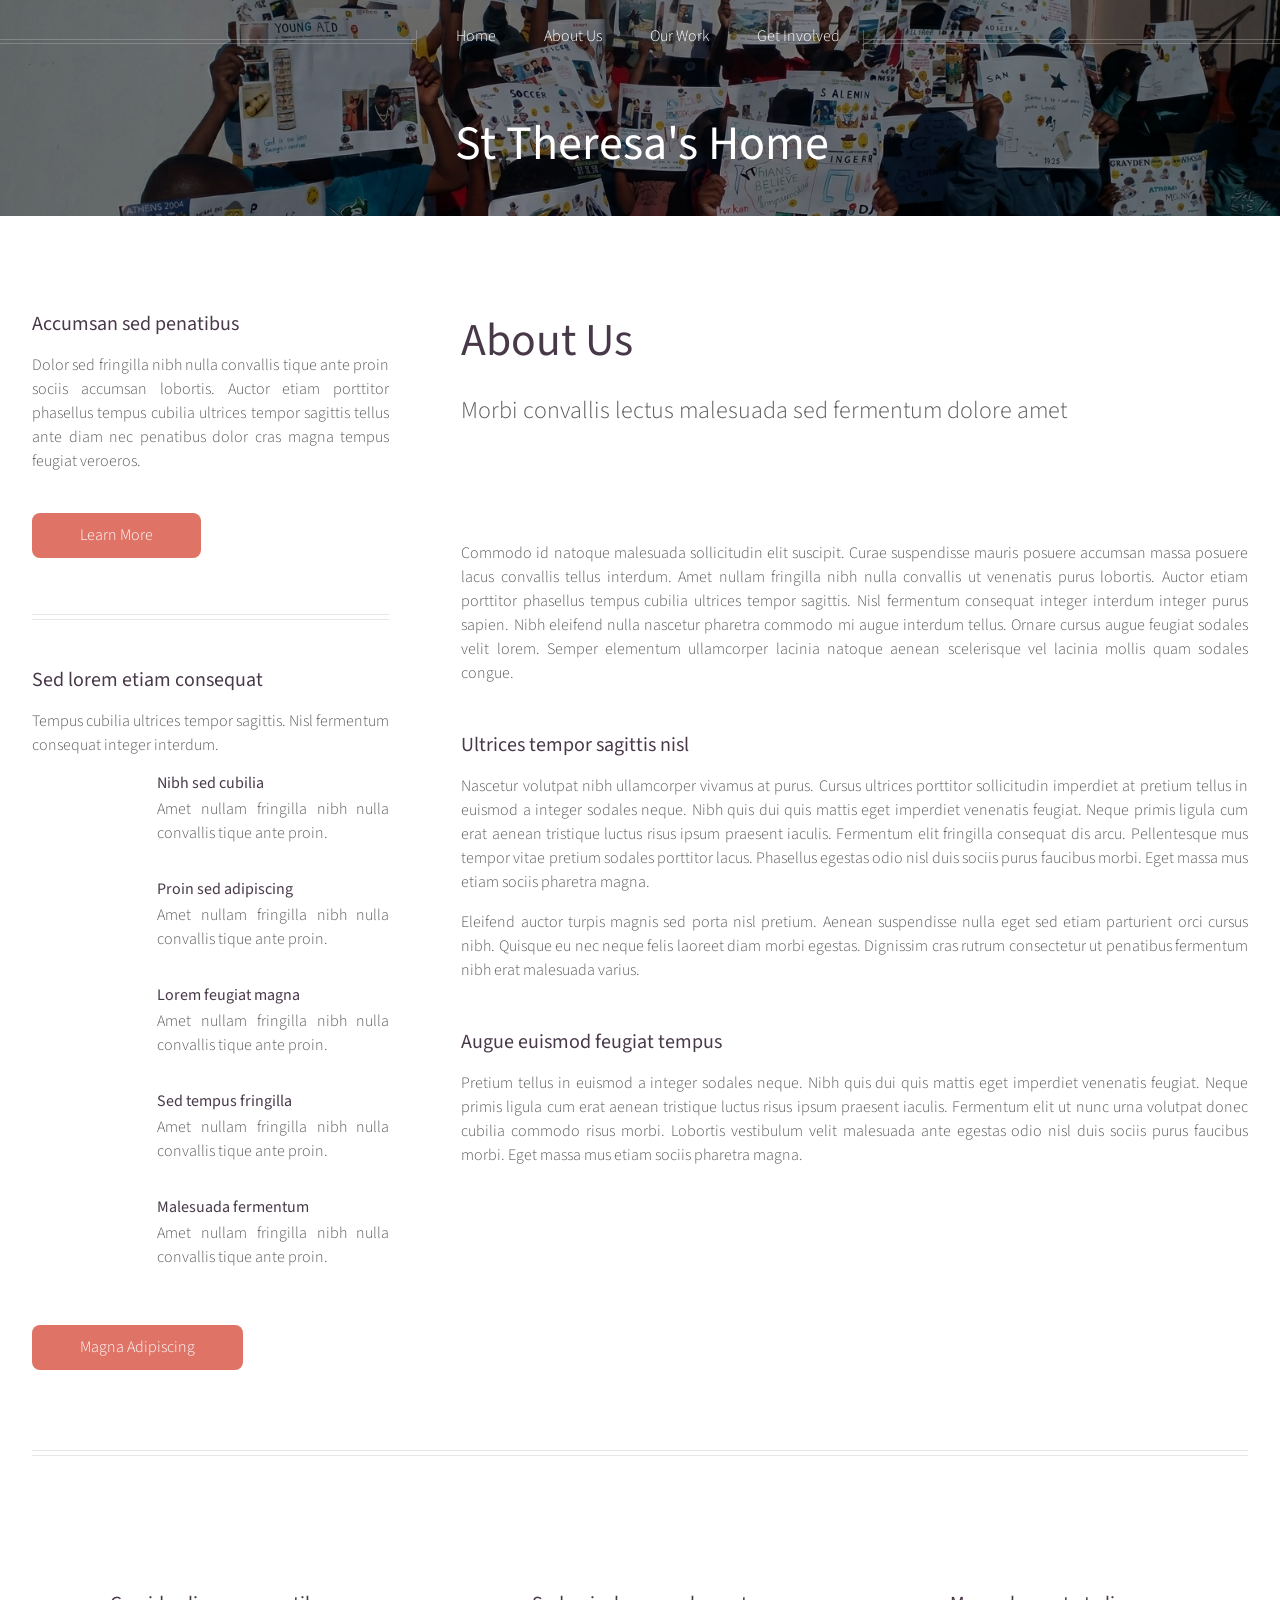
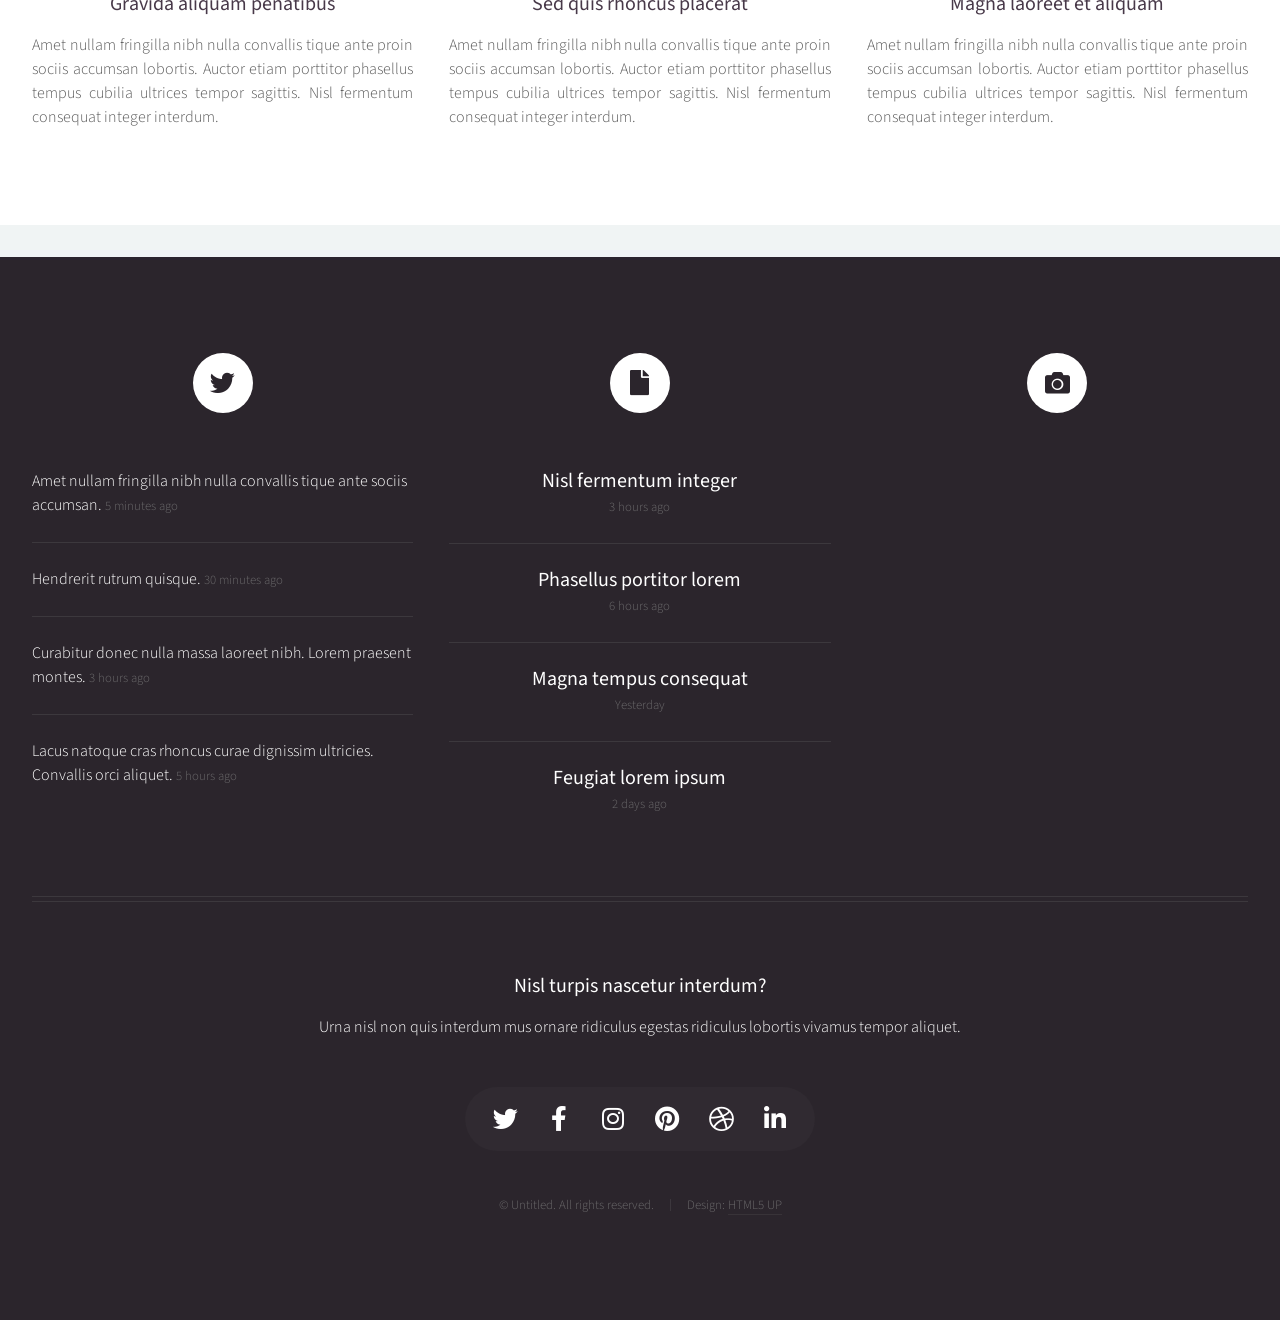
==== aboutUs.html @ f5415bf8 "Updated file names and hero section on home page." ====
<!DOCTYPE HTML>
<html>
	<head>
		<title>About Us - St Theresa's Home</title>
		<meta charset="utf-8" />
		<meta name="viewport" content="width=device-width, initial-scale=1, user-scalable=no" />
		<link rel="stylesheet" href="assets/css/main.css" />
		<noscript><link rel="stylesheet" href="assets/css/noscript.css" /></noscript>
	</head>
	<body class="left-sidebar is-preload">
		<div id="page-wrapper">

			<!-- Header -->
				<div id="header">

					<!-- Inner -->
						<div class="inner">
							<header>
								<h1><a href="index.html" id="logo">St Theresa's Home</a></h1>
							</header>
						</div>

					<!-- Nav -->
						<nav id="nav">
							<ul>
								<li><a href="index.html">Home</a></li>
								<li><a href="aboutUs.html">About Us</a></li>
								<li><a href="ourWork.html">Our Work</a></li>
								<li><a href="contact.html">Get Involved</a></li>
							</ul>
						</nav>

				</div>

			<!-- Main -->
				<div class="wrapper style1">

					<div class="container">
						<div class="row gtr-200">
							<div class="col-4 col-12-mobile" id="sidebar">
								<hr class="first" />
								<section>
									<header>
										<h3><a href="#">Accumsan sed penatibus</a></h3>
									</header>
									<p>
										Dolor sed fringilla nibh nulla convallis tique ante proin sociis accumsan lobortis. Auctor etiam
										porttitor phasellus tempus cubilia ultrices tempor sagittis  tellus ante diam nec penatibus dolor cras
										magna tempus feugiat veroeros.
									</p>
									<footer>
										<a href="#" class="button">Learn More</a>
									</footer>
								</section>
								<hr />
								<section>
									<header>
										<h3><a href="#">Sed lorem etiam consequat</a></h3>
									</header>
									<p>
										Tempus cubilia ultrices tempor sagittis. Nisl fermentum consequat integer interdum.
									</p>
									<div class="row gtr-50">
										<div class="col-4">
											<a href="#" class="image fit"><img src="images/pic10.jpg" alt="" /></a>
										</div>
										<div class="col-8">
											<h4>Nibh sed cubilia</h4>
											<p>
												Amet nullam fringilla nibh nulla convallis tique ante proin.
											</p>
										</div>
										<div class="col-4">
											<a href="#" class="image fit"><img src="images/pic11.jpg" alt="" /></a>
										</div>
										<div class="col-8">
											<h4>Proin sed adipiscing</h4>
											<p>
												Amet nullam fringilla nibh nulla convallis tique ante proin.
											</p>
										</div>
										<div class="col-4">
											<a href="#" class="image fit"><img src="images/pic12.jpg" alt="" /></a>
										</div>
										<div class="col-8">
											<h4>Lorem feugiat magna</h4>
											<p>
												Amet nullam fringilla nibh nulla convallis tique ante proin.
											</p>
										</div>
										<div class="col-4">
											<a href="#" class="image fit"><img src="images/pic13.jpg" alt="" /></a>
										</div>
										<div class="col-8">
											<h4>Sed tempus fringilla</h4>
											<p>
												Amet nullam fringilla nibh nulla convallis tique ante proin.
											</p>
										</div>
										<div class="col-4">
											<a href="#" class="image fit"><img src="images/pic14.jpg" alt="" /></a>
										</div>
										<div class="col-8">
											<h4>Malesuada fermentum</h4>
											<p>
												Amet nullam fringilla nibh nulla convallis tique ante proin.
											</p>
										</div>
									</div>
									<footer>
										<a href="#" class="button">Magna Adipiscing</a>
									</footer>
								</section>
							</div>
							<div class="col-8 col-12-mobile imp-mobile" id="content">
								<article id="main">
									<header>
										<h2><a href="#">About Us</a></h2>
										<p>
											Morbi convallis lectus malesuada sed fermentum dolore amet
										</p>
									</header>
									<a href="#" class="image featured"><img src="images/pic06.jpg" alt="" /></a>
									<p>
										Commodo id natoque malesuada sollicitudin elit suscipit. Curae suspendisse mauris posuere accumsan massa
										posuere lacus convallis tellus interdum. Amet nullam fringilla nibh nulla convallis ut venenatis purus
										lobortis. Auctor etiam porttitor phasellus tempus cubilia ultrices tempor sagittis. Nisl fermentum
										consequat integer interdum integer purus sapien. Nibh eleifend nulla nascetur pharetra commodo mi augue
										interdum tellus. Ornare cursus augue feugiat sodales velit lorem. Semper elementum ullamcorper lacinia
										natoque aenean scelerisque vel lacinia mollis quam sodales congue.
									</p>
									<section>
										<header>
											<h3>Ultrices tempor sagittis nisl</h3>
										</header>
										<p>
											Nascetur volutpat nibh ullamcorper vivamus at purus. Cursus ultrices porttitor sollicitudin imperdiet
											at pretium tellus in euismod a integer sodales neque. Nibh quis dui quis mattis eget imperdiet venenatis
											feugiat. Neque primis ligula cum erat aenean tristique luctus risus ipsum praesent iaculis. Fermentum elit
											fringilla consequat dis arcu. Pellentesque mus tempor vitae pretium sodales porttitor lacus. Phasellus
											egestas odio nisl duis sociis purus faucibus morbi. Eget massa mus etiam sociis pharetra magna.
										</p>
										<p>
											Eleifend auctor turpis magnis sed porta nisl pretium. Aenean suspendisse nulla eget sed etiam parturient
											orci cursus nibh. Quisque eu nec neque felis laoreet diam morbi egestas. Dignissim cras rutrum consectetur
											ut penatibus fermentum nibh erat malesuada varius.
										</p>
									</section>
									<section>
										<header>
											<h3>Augue euismod feugiat tempus</h3>
										</header>
										<p>
											Pretium tellus in euismod a integer sodales neque. Nibh quis dui quis mattis eget imperdiet venenatis
											feugiat. Neque primis ligula cum erat aenean tristique luctus risus ipsum praesent iaculis. Fermentum elit
											ut nunc urna volutpat donec cubilia commodo risus morbi. Lobortis vestibulum velit malesuada ante
											egestas odio nisl duis sociis purus faucibus morbi. Eget massa mus etiam sociis pharetra magna.
										</p>
									</section>
								</article>
							</div>
						</div>
						<hr />
						<div class="row">
							<article class="col-4 col-12-mobile special">
								<a href="#" class="image featured"><img src="images/pic07.jpg" alt="" /></a>
								<header>
									<h3><a href="#">Gravida aliquam penatibus</a></h3>
								</header>
								<p>
									Amet nullam fringilla nibh nulla convallis tique ante proin sociis accumsan lobortis. Auctor etiam
									porttitor phasellus tempus cubilia ultrices tempor sagittis. Nisl fermentum consequat integer interdum.
								</p>
							</article>
							<article class="col-4 col-12-mobile special">
								<a href="#" class="image featured"><img src="images/pic08.jpg" alt="" /></a>
								<header>
									<h3><a href="#">Sed quis rhoncus placerat</a></h3>
								</header>
								<p>
									Amet nullam fringilla nibh nulla convallis tique ante proin sociis accumsan lobortis. Auctor etiam
									porttitor phasellus tempus cubilia ultrices tempor sagittis. Nisl fermentum consequat integer interdum.
								</p>
							</article>
							<article class="col-4 col-12-mobile special">
								<a href="#" class="image featured"><img src="images/pic09.jpg" alt="" /></a>
								<header>
									<h3><a href="#">Magna laoreet et aliquam</a></h3>
								</header>
								<p>
									Amet nullam fringilla nibh nulla convallis tique ante proin sociis accumsan lobortis. Auctor etiam
									porttitor phasellus tempus cubilia ultrices tempor sagittis. Nisl fermentum consequat integer interdum.
								</p>
							</article>
						</div>
					</div>

				</div>

			<!-- Footer -->
				<div id="footer">
					<div class="container">
						<div class="row">

							<!-- Tweets -->
								<section class="col-4 col-12-mobile">
									<header>
										<h2 class="icon brands fa-twitter circled"><span class="label">Tweets</span></h2>
									</header>
									<ul class="divided">
										<li>
											<article class="tweet">
												Amet nullam fringilla nibh nulla convallis tique ante sociis accumsan.
												<span class="timestamp">5 minutes ago</span>
											</article>
										</li>
										<li>
											<article class="tweet">
												Hendrerit rutrum quisque.
												<span class="timestamp">30 minutes ago</span>
											</article>
										</li>
										<li>
											<article class="tweet">
												Curabitur donec nulla massa laoreet nibh. Lorem praesent montes.
												<span class="timestamp">3 hours ago</span>
											</article>
										</li>
										<li>
											<article class="tweet">
												Lacus natoque cras rhoncus curae dignissim ultricies. Convallis orci aliquet.
												<span class="timestamp">5 hours ago</span>
											</article>
										</li>
									</ul>
								</section>

							<!-- Posts -->
								<section class="col-4 col-12-mobile">
									<header>
										<h2 class="icon solid fa-file circled"><span class="label">Posts</span></h2>
									</header>
									<ul class="divided">
										<li>
											<article class="post stub">
												<header>
													<h3><a href="#">Nisl fermentum integer</a></h3>
												</header>
												<span class="timestamp">3 hours ago</span>
											</article>
										</li>
										<li>
											<article class="post stub">
												<header>
													<h3><a href="#">Phasellus portitor lorem</a></h3>
												</header>
												<span class="timestamp">6 hours ago</span>
											</article>
										</li>
										<li>
											<article class="post stub">
												<header>
													<h3><a href="#">Magna tempus consequat</a></h3>
												</header>
												<span class="timestamp">Yesterday</span>
											</article>
										</li>
										<li>
											<article class="post stub">
												<header>
													<h3><a href="#">Feugiat lorem ipsum</a></h3>
												</header>
												<span class="timestamp">2 days ago</span>
											</article>
										</li>
									</ul>
								</section>

							<!-- Photos -->
								<section class="col-4 col-12-mobile">
									<header>
										<h2 class="icon solid fa-camera circled"><span class="label">Photos</span></h2>
									</header>
									<div class="row gtr-25">
										<div class="col-6">
											<a href="#" class="image fit"><img src="images/pic10.jpg" alt="" /></a>
										</div>
										<div class="col-6">
											<a href="#" class="image fit"><img src="images/pic11.jpg" alt="" /></a>
										</div>
										<div class="col-6">
											<a href="#" class="image fit"><img src="images/pic12.jpg" alt="" /></a>
										</div>
										<div class="col-6">
											<a href="#" class="image fit"><img src="images/pic13.jpg" alt="" /></a>
										</div>
										<div class="col-6">
											<a href="#" class="image fit"><img src="images/pic14.jpg" alt="" /></a>
										</div>
										<div class="col-6">
											<a href="#" class="image fit"><img src="images/pic15.jpg" alt="" /></a>
										</div>
									</div>
								</section>

						</div>
						<hr />
						<div class="row">
							<div class="col-12">

								<!-- Contact -->
									<section class="contact">
										<header>
											<h3>Nisl turpis nascetur interdum?</h3>
										</header>
										<p>Urna nisl non quis interdum mus ornare ridiculus egestas ridiculus lobortis vivamus tempor aliquet.</p>
										<ul class="icons">
											<li><a href="#" class="icon brands fa-twitter"><span class="label">Twitter</span></a></li>
											<li><a href="#" class="icon brands fa-facebook-f"><span class="label">Facebook</span></a></li>
											<li><a href="#" class="icon brands fa-instagram"><span class="label">Instagram</span></a></li>
											<li><a href="#" class="icon brands fa-pinterest"><span class="label">Pinterest</span></a></li>
											<li><a href="#" class="icon brands fa-dribbble"><span class="label">Dribbble</span></a></li>
											<li><a href="#" class="icon brands fa-linkedin-in"><span class="label">Linkedin</span></a></li>
										</ul>
									</section>

								<!-- Copyright -->
									<div class="copyright">
										<ul class="menu">
											<li>&copy; Untitled. All rights reserved.</li><li>Design: <a href="http://html5up.net">HTML5 UP</a></li>
										</ul>
									</div>

							</div>

						</div>
					</div>
				</div>

		</div>

		<!-- Scripts -->
			<script src="assets/js/jquery.min.js"></script>
			<script src="assets/js/jquery.dropotron.min.js"></script>
			<script src="assets/js/jquery.scrolly.min.js"></script>
			<script src="assets/js/jquery.scrollex.min.js"></script>
			<script src="assets/js/browser.min.js"></script>
			<script src="assets/js/breakpoints.min.js"></script>
			<script src="assets/js/util.js"></script>
			<script src="assets/js/main.js"></script>

	</body>
</html>
---- assets/css/main.css ----
@import url("https://fonts.googleapis.com/css?family=Source+Sans+Pro:300,300italic,400,400italic,600");
@import url("fontawesome-all.min.css");

/*
	Helios by HTML5 UP
	html5up.net | @ajlkn
	Free for personal and commercial use under the CCA 3.0 license (html5up.net/license)
*/

html,
body,
div,
span,
applet,
object,
iframe,
h1,
h2,
h3,
h4,
h5,
h6,
p,
blockquote,
pre,
a,
abbr,
acronym,
address,
big,
cite,
code,
del,
dfn,
em,
img,
ins,
kbd,
q,
s,
samp,
small,
strike,
strong,
sub,
sup,
tt,
var,
b,
u,
i,
center,
dl,
dt,
dd,
ol,
ul,
li,
fieldset,
form,
label,
legend,
table,
caption,
tbody,
tfoot,
thead,
tr,
th,
td,
article,
aside,
canvas,
details,
embed,
figure,
figcaption,
footer,
header,
hgroup,
menu,
nav,
output,
ruby,
section,
summary,
time,
mark,
audio,
video {
	margin: 0;
	padding: 0;
	border: 0;
	font-size: 100%;
	font: inherit;
	vertical-align: baseline;
}

article,
aside,
details,
figcaption,
figure,
footer,
header,
hgroup,
menu,
nav,
section {
	display: block;
}

body {
	line-height: 1;
}

ol,
ul {
	list-style: none;
}

blockquote,
q {
	quotes: none;
}

blockquote:before,
blockquote:after,
q:before,
q:after {
	content: "";
	content: none;
}

table {
	border-collapse: collapse;
	border-spacing: 0;
}

body {
	-webkit-text-size-adjust: none;
}

mark {
	background-color: transparent;
	color: inherit;
}

input::-moz-focus-inner {
	border: 0;
	padding: 0;
}

input,
select,
textarea {
	-moz-appearance: none;
	-webkit-appearance: none;
	-ms-appearance: none;
	appearance: none;
}

/* Basic */

html {
	box-sizing: border-box;
}

*,
*:before,
*:after {
	box-sizing: inherit;
}

body {
	background: #f0f4f4;
	color: #5b5b5b;
	font-size: 15pt;
	line-height: 1.85em;
	font-family: "Source Sans Pro", sans-serif;
	font-weight: 300;
}

body.is-preload *,
body.is-preload *:before,
body.is-preload *:after {
	-moz-animation: none !important;
	-webkit-animation: none !important;
	-ms-animation: none !important;
	animation: none !important;
	-moz-transition: none !important;
	-webkit-transition: none !important;
	-ms-transition: none !important;
	transition: none !important;
}

input,
textarea,
select {
	font-size: 15pt;
	line-height: 1.85em;
	font-family: "Source Sans Pro", sans-serif;
	font-weight: 300;
}

h1,
h2,
h3,
h4,
h5,
h6 {
	font-weight: 400;
	color: #483949;
	line-height: 1.25em;
}

h1 a,
h2 a,
h3 a,
h4 a,
h5 a,
h6 a {
	color: inherit;
	text-decoration: none;
	border-bottom-color: transparent;
}

h1 strong,
h2 strong,
h3 strong,
h4 strong,
h5 strong,
h6 strong {
	font-weight: 600;
}

h2 {
	font-size: 2.85em;
}

h3 {
	font-size: 1.25em;
}

h4 {
	font-size: 1em;
	margin: 0 0 0.25em 0;
}

strong,
b {
	font-weight: 400;
	color: #483949;
}

em,
i {
	font-style: italic;
}

a {
	color: inherit;
	border-bottom: solid 1px rgba(128, 128, 128, 0.15);
	text-decoration: none;
	-moz-transition:
		background-color 0.35s ease-in-out,
		color 0.35s ease-in-out,
		border-bottom-color 0.35s ease-in-out;
	-webkit-transition:
		background-color 0.35s ease-in-out,
		color 0.35s ease-in-out,
		border-bottom-color 0.35s ease-in-out;
	-ms-transition:
		background-color 0.35s ease-in-out,
		color 0.35s ease-in-out,
		border-bottom-color 0.35s ease-in-out;
	transition:
		background-color 0.35s ease-in-out,
		color 0.35s ease-in-out,
		border-bottom-color 0.35s ease-in-out;
}

a:hover {
	color: #ef8376;
	border-bottom-color: transparent;
}

sub {
	position: relative;
	top: 0.5em;
	font-size: 0.8em;
}

sup {
	position: relative;
	top: -0.5em;
	font-size: 0.8em;
}

blockquote {
	border-left: solid 0.5em #ddd;
	padding: 1em 0 1em 2em;
	font-style: italic;
}

p,
ul,
ol,
dl,
table {
	margin-bottom: 1em;
}

p {
	text-align: justify;
}

br.clear {
	clear: both;
}

hr {
	position: relative;
	display: block;
	border: 0;
	top: 4.5em;
	margin-bottom: 9em;
	height: 6px;
	border-top: solid 1px rgba(128, 128, 128, 0.2);
	border-bottom: solid 1px rgba(128, 128, 128, 0.2);
}

hr:before,
hr:after {
	content: "";
	position: absolute;
	top: -8px;
	display: block;
	width: 1px;
	height: 21px;
	background: rgba(128, 128, 128, 0.2);
}

hr:before {
	left: -1px;
}

hr:after {
	right: -1px;
}

.timestamp {
	color: rgba(128, 128, 128, 0.75);
	font-size: 0.8em;
}

/* Container */

.container {
	margin: 0 auto;
	max-width: 100%;
	width: 1400px;
}

@media screen and (max-width: 1680px) {
	.container {
		width: 1200px;
	}
}

@media screen and (max-width: 1280px) {
	.container {
		width: 100%;
	}
}

@media screen and (max-width: 960px) {
	.container {
		width: 100%;
	}
}

@media screen and (max-width: 840px) {
	.container {
		width: 100%;
	}
}

@media screen and (max-width: 736px) {
	.container {
		width: 100%;
	}
}

/* Row */

.row {
	display: flex;
	flex-wrap: wrap;
	box-sizing: border-box;
	align-items: stretch;
}

.row > * {
	box-sizing: border-box;
}

.row.gtr-uniform > * > :last-child {
	margin-bottom: 0;
}

.row.aln-left {
	justify-content: flex-start;
}

.row.aln-center {
	justify-content: center;
}

.row.aln-right {
	justify-content: flex-end;
}

.row.aln-top {
	align-items: flex-start;
}

.row.aln-middle {
	align-items: center;
}

.row.aln-bottom {
	align-items: flex-end;
}

.row > .imp {
	order: -1;
}

.row > .col-1 {
	width: 8.33333%;
}

.row > .off-1 {
	margin-left: 8.33333%;
}

.row > .col-2 {
	width: 16.66667%;
}

.row > .off-2 {
	margin-left: 16.66667%;
}

.row > .col-3 {
	width: 25%;
}

.row > .off-3 {
	margin-left: 25%;
}

.row > .col-4 {
	width: 33.33333%;
}

.row > .off-4 {
	margin-left: 33.33333%;
}

.row > .col-5 {
	width: 41.66667%;
}

.row > .off-5 {
	margin-left: 41.66667%;
}

.row > .col-6 {
	width: 50%;
}

.row > .off-6 {
	margin-left: 50%;
}

.row > .col-7 {
	width: 58.33333%;
}

.row > .off-7 {
	margin-left: 58.33333%;
}

.row > .col-8 {
	width: 66.66667%;
}

.row > .off-8 {
	margin-left: 66.66667%;
}

.row > .col-9 {
	width: 75%;
}

.row > .off-9 {
	margin-left: 75%;
}

.row > .col-10 {
	width: 83.33333%;
}

.row > .off-10 {
	margin-left: 83.33333%;
}

.row > .col-11 {
	width: 91.66667%;
}

.row > .off-11 {
	margin-left: 91.66667%;
}

.row > .col-12 {
	width: 100%;
}

.row > .off-12 {
	margin-left: 100%;
}

.row.gtr-0 {
	margin-top: 0px;
	margin-left: 0px;
}

.row.gtr-0 > * {
	padding: 0px 0 0 0px;
}

.row.gtr-0.gtr-uniform {
	margin-top: 0px;
}

.row.gtr-0.gtr-uniform > * {
	padding-top: 0px;
}

.row.gtr-25 {
	margin-top: -10px;
	margin-left: -10px;
}

.row.gtr-25 > * {
	padding: 10px 0 0 10px;
}

.row.gtr-25.gtr-uniform {
	margin-top: -10px;
}

.row.gtr-25.gtr-uniform > * {
	padding-top: 10px;
}

.row.gtr-50 {
	margin-top: -20px;
	margin-left: -20px;
}

.row.gtr-50 > * {
	padding: 20px 0 0 20px;
}

.row.gtr-50.gtr-uniform {
	margin-top: -20px;
}

.row.gtr-50.gtr-uniform > * {
	padding-top: 20px;
}

.row {
	margin-top: -40px;
	margin-left: -40px;
}

.row > * {
	padding: 40px 0 0 40px;
}

.row.gtr-uniform {
	margin-top: -40px;
}

.row.gtr-uniform > * {
	padding-top: 40px;
}

.row.gtr-150 {
	margin-top: -60px;
	margin-left: -60px;
}

.row.gtr-150 > * {
	padding: 60px 0 0 60px;
}

.row.gtr-150.gtr-uniform {
	margin-top: -60px;
}

.row.gtr-150.gtr-uniform > * {
	padding-top: 60px;
}

.row.gtr-200 {
	margin-top: -80px;
	margin-left: -80px;
}

.row.gtr-200 > * {
	padding: 80px 0 0 80px;
}

.row.gtr-200.gtr-uniform {
	margin-top: -80px;
}

.row.gtr-200.gtr-uniform > * {
	padding-top: 80px;
}

@media screen and (max-width: 1680px) {
	.row {
		display: flex;
		flex-wrap: wrap;
		box-sizing: border-box;
		align-items: stretch;
	}

	.row > * {
		box-sizing: border-box;
	}

	.row.gtr-uniform > * > :last-child {
		margin-bottom: 0;
	}

	.row.aln-left {
		justify-content: flex-start;
	}

	.row.aln-center {
		justify-content: center;
	}

	.row.aln-right {
		justify-content: flex-end;
	}

	.row.aln-top {
		align-items: flex-start;
	}

	.row.aln-middle {
		align-items: center;
	}

	.row.aln-bottom {
		align-items: flex-end;
	}

	.row > .imp-wide {
		order: -1;
	}

	.row > .col-1-wide {
		width: 8.33333%;
	}

	.row > .off-1-wide {
		margin-left: 8.33333%;
	}

	.row > .col-2-wide {
		width: 16.66667%;
	}

	.row > .off-2-wide {
		margin-left: 16.66667%;
	}

	.row > .col-3-wide {
		width: 25%;
	}

	.row > .off-3-wide {
		margin-left: 25%;
	}

	.row > .col-4-wide {
		width: 33.33333%;
	}

	.row > .off-4-wide {
		margin-left: 33.33333%;
	}

	.row > .col-5-wide {
		width: 41.66667%;
	}

	.row > .off-5-wide {
		margin-left: 41.66667%;
	}

	.row > .col-6-wide {
		width: 50%;
	}

	.row > .off-6-wide {
		margin-left: 50%;
	}

	.row > .col-7-wide {
		width: 58.33333%;
	}

	.row > .off-7-wide {
		margin-left: 58.33333%;
	}

	.row > .col-8-wide {
		width: 66.66667%;
	}

	.row > .off-8-wide {
		margin-left: 66.66667%;
	}

	.row > .col-9-wide {
		width: 75%;
	}

	.row > .off-9-wide {
		margin-left: 75%;
	}

	.row > .col-10-wide {
		width: 83.33333%;
	}

	.row > .off-10-wide {
		margin-left: 83.33333%;
	}

	.row > .col-11-wide {
		width: 91.66667%;
	}

	.row > .off-11-wide {
		margin-left: 91.66667%;
	}

	.row > .col-12-wide {
		width: 100%;
	}

	.row > .off-12-wide {
		margin-left: 100%;
	}

	.row.gtr-0 {
		margin-top: 0px;
		margin-left: 0px;
	}

	.row.gtr-0 > * {
		padding: 0px 0 0 0px;
	}

	.row.gtr-0.gtr-uniform {
		margin-top: 0px;
	}

	.row.gtr-0.gtr-uniform > * {
		padding-top: 0px;
	}

	.row.gtr-25 {
		margin-top: -10px;
		margin-left: -10px;
	}

	.row.gtr-25 > * {
		padding: 10px 0 0 10px;
	}

	.row.gtr-25.gtr-uniform {
		margin-top: -10px;
	}

	.row.gtr-25.gtr-uniform > * {
		padding-top: 10px;
	}

	.row.gtr-50 {
		margin-top: -20px;
		margin-left: -20px;
	}

	.row.gtr-50 > * {
		padding: 20px 0 0 20px;
	}

	.row.gtr-50.gtr-uniform {
		margin-top: -20px;
	}

	.row.gtr-50.gtr-uniform > * {
		padding-top: 20px;
	}

	.row {
		margin-top: -40px;
		margin-left: -40px;
	}

	.row > * {
		padding: 40px 0 0 40px;
	}

	.row.gtr-uniform {
		margin-top: -40px;
	}

	.row.gtr-uniform > * {
		padding-top: 40px;
	}

	.row.gtr-150 {
		margin-top: -60px;
		margin-left: -60px;
	}

	.row.gtr-150 > * {
		padding: 60px 0 0 60px;
	}

	.row.gtr-150.gtr-uniform {
		margin-top: -60px;
	}

	.row.gtr-150.gtr-uniform > * {
		padding-top: 60px;
	}

	.row.gtr-200 {
		margin-top: -80px;
		margin-left: -80px;
	}

	.row.gtr-200 > * {
		padding: 80px 0 0 80px;
	}

	.row.gtr-200.gtr-uniform {
		margin-top: -80px;
	}

	.row.gtr-200.gtr-uniform > * {
		padding-top: 80px;
	}
}

@media screen and (max-width: 1280px) {
	.row {
		display: flex;
		flex-wrap: wrap;
		box-sizing: border-box;
		align-items: stretch;
	}

	.row > * {
		box-sizing: border-box;
	}

	.row.gtr-uniform > * > :last-child {
		margin-bottom: 0;
	}

	.row.aln-left {
		justify-content: flex-start;
	}

	.row.aln-center {
		justify-content: center;
	}

	.row.aln-right {
		justify-content: flex-end;
	}

	.row.aln-top {
		align-items: flex-start;
	}

	.row.aln-middle {
		align-items: center;
	}

	.row.aln-bottom {
		align-items: flex-end;
	}

	.row > .imp-normal {
		order: -1;
	}

	.row > .col-1-normal {
		width: 8.33333%;
	}

	.row > .off-1-normal {
		margin-left: 8.33333%;
	}

	.row > .col-2-normal {
		width: 16.66667%;
	}

	.row > .off-2-normal {
		margin-left: 16.66667%;
	}

	.row > .col-3-normal {
		width: 25%;
	}

	.row > .off-3-normal {
		margin-left: 25%;
	}

	.row > .col-4-normal {
		width: 33.33333%;
	}

	.row > .off-4-normal {
		margin-left: 33.33333%;
	}

	.row > .col-5-normal {
		width: 41.66667%;
	}

	.row > .off-5-normal {
		margin-left: 41.66667%;
	}

	.row > .col-6-normal {
		width: 50%;
	}

	.row > .off-6-normal {
		margin-left: 50%;
	}

	.row > .col-7-normal {
		width: 58.33333%;
	}

	.row > .off-7-normal {
		margin-left: 58.33333%;
	}

	.row > .col-8-normal {
		width: 66.66667%;
	}

	.row > .off-8-normal {
		margin-left: 66.66667%;
	}

	.row > .col-9-normal {
		width: 75%;
	}

	.row > .off-9-normal {
		margin-left: 75%;
	}

	.row > .col-10-normal {
		width: 83.33333%;
	}

	.row > .off-10-normal {
		margin-left: 83.33333%;
	}

	.row > .col-11-normal {
		width: 91.66667%;
	}

	.row > .off-11-normal {
		margin-left: 91.66667%;
	}

	.row > .col-12-normal {
		width: 100%;
	}

	.row > .off-12-normal {
		margin-left: 100%;
	}

	.row.gtr-0 {
		margin-top: 0px;
		margin-left: 0px;
	}

	.row.gtr-0 > * {
		padding: 0px 0 0 0px;
	}

	.row.gtr-0.gtr-uniform {
		margin-top: 0px;
	}

	.row.gtr-0.gtr-uniform > * {
		padding-top: 0px;
	}

	.row.gtr-25 {
		margin-top: -9px;
		margin-left: -9px;
	}

	.row.gtr-25 > * {
		padding: 9px 0 0 9px;
	}

	.row.gtr-25.gtr-uniform {
		margin-top: -9px;
	}

	.row.gtr-25.gtr-uniform > * {
		padding-top: 9px;
	}

	.row.gtr-50 {
		margin-top: -18px;
		margin-left: -18px;
	}

	.row.gtr-50 > * {
		padding: 18px 0 0 18px;
	}

	.row.gtr-50.gtr-uniform {
		margin-top: -18px;
	}

	.row.gtr-50.gtr-uniform > * {
		padding-top: 18px;
	}

	.row {
		margin-top: -36px;
		margin-left: -36px;
	}

	.row > * {
		padding: 36px 0 0 36px;
	}

	.row.gtr-uniform {
		margin-top: -36px;
	}

	.row.gtr-uniform > * {
		padding-top: 36px;
	}

	.row.gtr-150 {
		margin-top: -54px;
		margin-left: -54px;
	}

	.row.gtr-150 > * {
		padding: 54px 0 0 54px;
	}

	.row.gtr-150.gtr-uniform {
		margin-top: -54px;
	}

	.row.gtr-150.gtr-uniform > * {
		padding-top: 54px;
	}

	.row.gtr-200 {
		margin-top: -72px;
		margin-left: -72px;
	}

	.row.gtr-200 > * {
		padding: 72px 0 0 72px;
	}

	.row.gtr-200.gtr-uniform {
		margin-top: -72px;
	}

	.row.gtr-200.gtr-uniform > * {
		padding-top: 72px;
	}
}

@media screen and (max-width: 960px) {
	.row {
		display: flex;
		flex-wrap: wrap;
		box-sizing: border-box;
		align-items: stretch;
	}

	.row > * {
		box-sizing: border-box;
	}

	.row.gtr-uniform > * > :last-child {
		margin-bottom: 0;
	}

	.row.aln-left {
		justify-content: flex-start;
	}

	.row.aln-center {
		justify-content: center;
	}

	.row.aln-right {
		justify-content: flex-end;
	}

	.row.aln-top {
		align-items: flex-start;
	}

	.row.aln-middle {
		align-items: center;
	}

	.row.aln-bottom {
		align-items: flex-end;
	}

	.row > .imp-narrow {
		order: -1;
	}

	.row > .col-1-narrow {
		width: 8.33333%;
	}

	.row > .off-1-narrow {
		margin-left: 8.33333%;
	}

	.row > .col-2-narrow {
		width: 16.66667%;
	}

	.row > .off-2-narrow {
		margin-left: 16.66667%;
	}

	.row > .col-3-narrow {
		width: 25%;
	}

	.row > .off-3-narrow {
		margin-left: 25%;
	}

	.row > .col-4-narrow {
		width: 33.33333%;
	}

	.row > .off-4-narrow {
		margin-left: 33.33333%;
	}

	.row > .col-5-narrow {
		width: 41.66667%;
	}

	.row > .off-5-narrow {
		margin-left: 41.66667%;
	}

	.row > .col-6-narrow {
		width: 50%;
	}

	.row > .off-6-narrow {
		margin-left: 50%;
	}

	.row > .col-7-narrow {
		width: 58.33333%;
	}

	.row > .off-7-narrow {
		margin-left: 58.33333%;
	}

	.row > .col-8-narrow {
		width: 66.66667%;
	}

	.row > .off-8-narrow {
		margin-left: 66.66667%;
	}

	.row > .col-9-narrow {
		width: 75%;
	}

	.row > .off-9-narrow {
		margin-left: 75%;
	}

	.row > .col-10-narrow {
		width: 83.33333%;
	}

	.row > .off-10-narrow {
		margin-left: 83.33333%;
	}

	.row > .col-11-narrow {
		width: 91.66667%;
	}

	.row > .off-11-narrow {
		margin-left: 91.66667%;
	}

	.row > .col-12-narrow {
		width: 100%;
	}

	.row > .off-12-narrow {
		margin-left: 100%;
	}

	.row.gtr-0 {
		margin-top: 0px;
		margin-left: 0px;
	}

	.row.gtr-0 > * {
		padding: 0px 0 0 0px;
	}

	.row.gtr-0.gtr-uniform {
		margin-top: 0px;
	}

	.row.gtr-0.gtr-uniform > * {
		padding-top: 0px;
	}

	.row.gtr-25 {
		margin-top: -8px;
		margin-left: -8px;
	}

	.row.gtr-25 > * {
		padding: 8px 0 0 8px;
	}

	.row.gtr-25.gtr-uniform {
		margin-top: -8px;
	}

	.row.gtr-25.gtr-uniform > * {
		padding-top: 8px;
	}

	.row.gtr-50 {
		margin-top: -16px;
		margin-left: -16px;
	}

	.row.gtr-50 > * {
		padding: 16px 0 0 16px;
	}

	.row.gtr-50.gtr-uniform {
		margin-top: -16px;
	}

	.row.gtr-50.gtr-uniform > * {
		padding-top: 16px;
	}

	.row {
		margin-top: -32px;
		margin-left: -32px;
	}

	.row > * {
		padding: 32px 0 0 32px;
	}

	.row.gtr-uniform {
		margin-top: -32px;
	}

	.row.gtr-uniform > * {
		padding-top: 32px;
	}

	.row.gtr-150 {
		margin-top: -48px;
		margin-left: -48px;
	}

	.row.gtr-150 > * {
		padding: 48px 0 0 48px;
	}

	.row.gtr-150.gtr-uniform {
		margin-top: -48px;
	}

	.row.gtr-150.gtr-uniform > * {
		padding-top: 48px;
	}

	.row.gtr-200 {
		margin-top: -64px;
		margin-left: -64px;
	}

	.row.gtr-200 > * {
		padding: 64px 0 0 64px;
	}

	.row.gtr-200.gtr-uniform {
		margin-top: -64px;
	}

	.row.gtr-200.gtr-uniform > * {
		padding-top: 64px;
	}
}

@media screen and (max-width: 840px) {
	.row {
		display: flex;
		flex-wrap: wrap;
		box-sizing: border-box;
		align-items: stretch;
	}

	.row > * {
		box-sizing: border-box;
	}

	.row.gtr-uniform > * > :last-child {
		margin-bottom: 0;
	}

	.row.aln-left {
		justify-content: flex-start;
	}

	.row.aln-center {
		justify-content: center;
	}

	.row.aln-right {
		justify-content: flex-end;
	}

	.row.aln-top {
		align-items: flex-start;
	}

	.row.aln-middle {
		align-items: center;
	}

	.row.aln-bottom {
		align-items: flex-end;
	}

	.row > .imp-narrower {
		order: -1;
	}

	.row > .col-1-narrower {
		width: 8.33333%;
	}

	.row > .off-1-narrower {
		margin-left: 8.33333%;
	}

	.row > .col-2-narrower {
		width: 16.66667%;
	}

	.row > .off-2-narrower {
		margin-left: 16.66667%;
	}

	.row > .col-3-narrower {
		width: 25%;
	}

	.row > .off-3-narrower {
		margin-left: 25%;
	}

	.row > .col-4-narrower {
		width: 33.33333%;
	}

	.row > .off-4-narrower {
		margin-left: 33.33333%;
	}

	.row > .col-5-narrower {
		width: 41.66667%;
	}

	.row > .off-5-narrower {
		margin-left: 41.66667%;
	}

	.row > .col-6-narrower {
		width: 50%;
	}

	.row > .off-6-narrower {
		margin-left: 50%;
	}

	.row > .col-7-narrower {
		width: 58.33333%;
	}

	.row > .off-7-narrower {
		margin-left: 58.33333%;
	}

	.row > .col-8-narrower {
		width: 66.66667%;
	}

	.row > .off-8-narrower {
		margin-left: 66.66667%;
	}

	.row > .col-9-narrower {
		width: 75%;
	}

	.row > .off-9-narrower {
		margin-left: 75%;
	}

	.row > .col-10-narrower {
		width: 83.33333%;
	}

	.row > .off-10-narrower {
		margin-left: 83.33333%;
	}

	.row > .col-11-narrower {
		width: 91.66667%;
	}

	.row > .off-11-narrower {
		margin-left: 91.66667%;
	}

	.row > .col-12-narrower {
		width: 100%;
	}

	.row > .off-12-narrower {
		margin-left: 100%;
	}

	.row.gtr-0 {
		margin-top: 0px;
		margin-left: 0px;
	}

	.row.gtr-0 > * {
		padding: 0px 0 0 0px;
	}

	.row.gtr-0.gtr-uniform {
		margin-top: 0px;
	}

	.row.gtr-0.gtr-uniform > * {
		padding-top: 0px;
	}

	.row.gtr-25 {
		margin-top: -8px;
		margin-left: -8px;
	}

	.row.gtr-25 > * {
		padding: 8px 0 0 8px;
	}

	.row.gtr-25.gtr-uniform {
		margin-top: -8px;
	}

	.row.gtr-25.gtr-uniform > * {
		padding-top: 8px;
	}

	.row.gtr-50 {
		margin-top: -16px;
		margin-left: -16px;
	}

	.row.gtr-50 > * {
		padding: 16px 0 0 16px;
	}

	.row.gtr-50.gtr-uniform {
		margin-top: -16px;
	}

	.row.gtr-50.gtr-uniform > * {
		padding-top: 16px;
	}

	.row {
		margin-top: -32px;
		margin-left: -32px;
	}

	.row > * {
		padding: 32px 0 0 32px;
	}

	.row.gtr-uniform {
		margin-top: -32px;
	}

	.row.gtr-uniform > * {
		padding-top: 32px;
	}

	.row.gtr-150 {
		margin-top: -48px;
		margin-left: -48px;
	}

	.row.gtr-150 > * {
		padding: 48px 0 0 48px;
	}

	.row.gtr-150.gtr-uniform {
		margin-top: -48px;
	}

	.row.gtr-150.gtr-uniform > * {
		padding-top: 48px;
	}

	.row.gtr-200 {
		margin-top: -64px;
		margin-left: -64px;
	}

	.row.gtr-200 > * {
		padding: 64px 0 0 64px;
	}

	.row.gtr-200.gtr-uniform {
		margin-top: -64px;
	}

	.row.gtr-200.gtr-uniform > * {
		padding-top: 64px;
	}
}

@media screen and (max-width: 736px) {
	.row {
		display: flex;
		flex-wrap: wrap;
		box-sizing: border-box;
		align-items: stretch;
	}

	.row > * {
		box-sizing: border-box;
	}

	.row.gtr-uniform > * > :last-child {
		margin-bottom: 0;
	}

	.row.aln-left {
		justify-content: flex-start;
	}

	.row.aln-center {
		justify-content: center;
	}

	.row.aln-right {
		justify-content: flex-end;
	}

	.row.aln-top {
		align-items: flex-start;
	}

	.row.aln-middle {
		align-items: center;
	}

	.row.aln-bottom {
		align-items: flex-end;
	}

	.row > .imp-mobile {
		order: -1;
	}

	.row > .col-1-mobile {
		width: 8.33333%;
	}

	.row > .off-1-mobile {
		margin-left: 8.33333%;
	}

	.row > .col-2-mobile {
		width: 16.66667%;
	}

	.row > .off-2-mobile {
		margin-left: 16.66667%;
	}

	.row > .col-3-mobile {
		width: 25%;
	}

	.row > .off-3-mobile {
		margin-left: 25%;
	}

	.row > .col-4-mobile {
		width: 33.33333%;
	}

	.row > .off-4-mobile {
		margin-left: 33.33333%;
	}

	.row > .col-5-mobile {
		width: 41.66667%;
	}

	.row > .off-5-mobile {
		margin-left: 41.66667%;
	}

	.row > .col-6-mobile {
		width: 50%;
	}

	.row > .off-6-mobile {
		margin-left: 50%;
	}

	.row > .col-7-mobile {
		width: 58.33333%;
	}

	.row > .off-7-mobile {
		margin-left: 58.33333%;
	}

	.row > .col-8-mobile {
		width: 66.66667%;
	}

	.row > .off-8-mobile {
		margin-left: 66.66667%;
	}

	.row > .col-9-mobile {
		width: 75%;
	}

	.row > .off-9-mobile {
		margin-left: 75%;
	}

	.row > .col-10-mobile {
		width: 83.33333%;
	}

	.row > .off-10-mobile {
		margin-left: 83.33333%;
	}

	.row > .col-11-mobile {
		width: 91.66667%;
	}

	.row > .off-11-mobile {
		margin-left: 91.66667%;
	}

	.row > .col-12-mobile {
		width: 100%;
	}

	.row > .off-12-mobile {
		margin-left: 100%;
	}

	.row.gtr-0 {
		margin-top: 0px;
		margin-left: 0px;
	}

	.row.gtr-0 > * {
		padding: 0px 0 0 0px;
	}

	.row.gtr-0.gtr-uniform {
		margin-top: 0px;
	}

	.row.gtr-0.gtr-uniform > * {
		padding-top: 0px;
	}

	.row.gtr-25 {
		margin-top: -5px;
		margin-left: -5px;
	}

	.row.gtr-25 > * {
		padding: 5px 0 0 5px;
	}

	.row.gtr-25.gtr-uniform {
		margin-top: -5px;
	}

	.row.gtr-25.gtr-uniform > * {
		padding-top: 5px;
	}

	.row.gtr-50 {
		margin-top: -10px;
		margin-left: -10px;
	}

	.row.gtr-50 > * {
		padding: 10px 0 0 10px;
	}

	.row.gtr-50.gtr-uniform {
		margin-top: -10px;
	}

	.row.gtr-50.gtr-uniform > * {
		padding-top: 10px;
	}

	.row {
		margin-top: -20px;
		margin-left: -20px;
	}

	.row > * {
		padding: 20px 0 0 20px;
	}

	.row.gtr-uniform {
		margin-top: -20px;
	}

	.row.gtr-uniform > * {
		padding-top: 20px;
	}

	.row.gtr-150 {
		margin-top: -30px;
		margin-left: -30px;
	}

	.row.gtr-150 > * {
		padding: 30px 0 0 30px;
	}

	.row.gtr-150.gtr-uniform {
		margin-top: -30px;
	}

	.row.gtr-150.gtr-uniform > * {
		padding-top: 30px;
	}

	.row.gtr-200 {
		margin-top: -40px;
		margin-left: -40px;
	}

	.row.gtr-200 > * {
		padding: 40px 0 0 40px;
	}

	.row.gtr-200.gtr-uniform {
		margin-top: -40px;
	}

	.row.gtr-200.gtr-uniform > * {
		padding-top: 40px;
	}
}

/* Sections/Article */

section,
article {
	margin-bottom: 3em;
}

section > :last-child,
section:last-child,
article > :last-child,
article:last-child {
	margin-bottom: 0;
}

section.special > header,
section.special > footer,
article.special > header,
article.special > footer {
	text-align: center;
}

.row > section,
.row > article {
	margin-bottom: 0;
}

header {
	margin: 0 0 1em 0;
}

header > p {
	display: block;
	font-size: 1.5em;
	margin: 1em 0 2em 0;
	line-height: 1.5em;
	text-align: inherit;
}

footer {
	margin: 2.5em 0 0 0;
}

/* Image */

.image {
	position: relative;
	display: inline-block;
	border: 0;
	outline: 0;
}

.image img {
	display: block;
	width: 100%;
}

.image.fit {
	display: block;
	width: 100%;
}

.image.featured {
	display: block;
	width: 100%;
	margin: 0 0 4em 0;
}

.image.left {
	float: left;
	margin: 0 2em 2em 0;
}

.image.centered {
	display: block;
	margin: 0 0 2em 0;
}

.image.centered img {
	margin: 0 auto;
	width: auto;
}

/* List */

ul {
	list-style: disc;
	padding-left: 1em;
}

ul li {
	padding-left: 0.5em;
}

ol {
	list-style: decimal;
	padding-left: 1.25em;
}

ol li {
	padding-left: 0.25em;
}

/* Actions */

ul.actions {
	margin: 3em 0 0 0;
	list-style: none;
	padding-left: 0;
}

form ul.actions {
	margin-top: 0;
}

ul.actions li {
	display: inline-block;
	margin: 0 0.75em 0 0.75em;
	padding-left: 0;
}

ul.actions li:first-child {
	margin-left: 0;
}

ul.actions li:last-child {
	margin-right: 0;
}

/* Divided */

ul.divided {
	list-style: none;
	padding-left: 0;
}

ul.divided li {
	border-top: solid 1px rgba(128, 128, 128, 0.2);
	padding-top: 1.5em;
	margin-top: 1.5em;
	padding-left: 0;
}

ul.divided li:first-child {
	border-top: 0;
	padding-top: 0;
	margin-top: 0;
}

/* Menu */

ul.menu {
	height: 1em;
	line-height: 1em;
	list-style: none;
	padding-left: 0;
}

ul.menu li {
	display: inline-block;
	border-left: solid 1px rgba(128, 128, 128, 0.2);
	padding-left: 1.25em;
	margin-left: 1.25em;
}

ul.menu li:first-child {
	border-left: 0;
	padding-left: 0;
	margin-left: 0;
}

/* Icons */

ul.icons {
	position: relative;
	background: rgba(128, 128, 128, 0.05);
	border-radius: 4em;
	display: inline-block;
	padding: 0.35em 0.75em 0.35em 0.75em;
	font-size: 1.25em;
	cursor: default;
	list-style: none;
}

ul.icons li {
	display: inline-block;
	padding-left: 0;
}

ul.icons li a {
	display: inline-block;
	background: none;
	width: 2.5em;
	height: 2.5em;
	line-height: 2.5em;
	text-align: center;
	border-radius: 100%;
	border: 0;
	color: inherit;
}

ul.icons li a:hover {
	color: #ef8376;
}

/* Form */

form label {
	display: block;
	font-weight: 400;
	color: #483949;
	margin: 0 0 1em 0;
}

form input[type="text"],
form input[type="email"],
form input[type="password"],
form select,
form textarea {
	-webkit-appearance: none;
	display: block;
	border: 0;
	background: #fafafa;
	width: 100%;
	border-radius: 0.5em;
	border: solid 1px #e5e5e5;
	padding: 1em;
	-moz-transition:
		background-color 0.35s ease-in-out,
		border-color 0.35s ease-in-out;
	-webkit-transition:
		background-color 0.35s ease-in-out,
		border-color 0.35s ease-in-out;
	-ms-transition:
		background-color 0.35s ease-in-out,
		border-color 0.35s ease-in-out;
	transition:
		background-color 0.35s ease-in-out,
		border-color 0.35s ease-in-out;
}

form input[type="text"]:focus,
form input[type="email"]:focus,
form input[type="password"]:focus,
form select:focus,
form textarea:focus {
	background: #fff;
	border-color: #df7366;
}

form input[type="text"],
form input[type="email"],
form input[type="password"],
form select {
	line-height: 1em;
}

form textarea {
	min-height: 9em;
}

form ::-webkit-input-placeholder {
	color: #555 !important;
}

form :-moz-placeholder {
	color: #555 !important;
}

form ::-moz-placeholder {
	color: #555 !important;
}

form :-ms-input-placeholder {
	color: #555 !important;
}

form ::-moz-focus-inner {
	border: 0;
}

/* Table */

table {
	width: 100%;
}

table.default {
	width: 100%;
}

table.default tbody tr {
	border-top: solid 1px #e5e5e5;
}

table.default tbody tr:first-child {
	border-top: 0;
}

table.default tbody tr:nth-child(2n + 1) {
	background: #fafafa;
}

table.default td {
	padding: 0.5em 1em 0.5em 1em;
}

table.default th {
	text-align: left;
	font-weight: 400;
	padding: 0.5em 1em 0.5em 1em;
}

table.default thead {
	border-bottom: solid 2px #e5e5e5;
}

table.default tfoot {
	border-top: solid 2px #e5e5e5;
}

/* Button */

input[type="button"],
input[type="submit"],
input[type="reset"],
button,
.button {
	position: relative;
	display: inline-block;
	background: #df7366;
	color: #fff;
	text-align: center;
	border-radius: 0.5em;
	text-decoration: none;
	padding: 0.65em 3em 0.65em 3em;
	border: 0;
	cursor: pointer;
	outline: 0;
	font-weight: 300;
	-moz-transition:
		background-color 0.35s ease-in-out,
		color 0.35s ease-in-out,
		border-bottom-color 0.35s ease-in-out;
	-webkit-transition:
		background-color 0.35s ease-in-out,
		color 0.35s ease-in-out,
		border-bottom-color 0.35s ease-in-out;
	-ms-transition:
		background-color 0.35s ease-in-out,
		color 0.35s ease-in-out,
		border-bottom-color 0.35s ease-in-out;
	transition:
		background-color 0.35s ease-in-out,
		color 0.35s ease-in-out,
		border-bottom-color 0.35s ease-in-out;
}

input[type="button"]:hover,
input[type="submit"]:hover,
input[type="reset"]:hover,
button:hover,
.button:hover {
	color: #fff;
	background: #ef8376;
}

input[type="button"].alt,
input[type="submit"].alt,
input[type="reset"].alt,
button.alt,
.button.alt {
	background: #2b252c;
}

input[type="button"].alt:hover,
input[type="submit"].alt:hover,
input[type="reset"].alt:hover,
button.alt:hover,
.button.alt:hover {
	background: #3b353c;
}

/* Post */

.post.stub {
	text-align: center;
}

.post.stub header {
	margin: 0;
}

/* Icons */

.icon {
	text-decoration: none;
	text-decoration: none;
}

.icon:before {
	-moz-osx-font-smoothing: grayscale;
	-webkit-font-smoothing: antialiased;
	display: inline-block;
	font-style: normal;
	font-variant: normal;
	text-rendering: auto;
	line-height: 1;
	text-transform: none !important;
	font-family: "Font Awesome 5 Free";
	font-weight: 400;
}

.icon:before {
	line-height: inherit;
	font-size: 1.25em;
}

.icon > .label {
	display: none;
}

.icon.solid:before {
	font-weight: 900;
}

.icon.brands:before {
	font-family: "Font Awesome 5 Brands";
}

.icon.circled {
	position: relative;
	display: inline-block;
	background: #2b252c;
	color: #fff;
	border-radius: 100%;
	width: 3em;
	height: 3em;
	line-height: 3em;
	text-align: center;
	font-size: 1.25em;
}

header .icon.circled {
	margin: 0 0 2em 0;
}

/* Wrapper */

.wrapper {
	background: #fff;
	margin: 0 0 2em 0;
	padding: 6em 0 6em 0;
}

.wrapper.style2 {
	padding-top: 0;
}

/* Header */

#header {
	position: relative;
	background-image: url("../../images/header.png");
	background-size: cover;
	background-position: center center;
	background-attachment: fixed;
	color: #fff;
	text-align: center;
	padding: 7.5em 0 2em 0;
	cursor: default;
}

#header:before {
	content: "";
	display: inline-block;
	vertical-align: middle;
	height: 100%;
}

#header .inner {
	position: relative;
	z-index: 1;
	margin: 0;
	display: inline-block;
	vertical-align: middle;
}

#header header {
	display: inline-block;
}

#header header > p {
	font-size: 1.25em;
	margin: 0;
}

#header h1 {
	color: #fff;
	font-size: 3em;
	line-height: 1em;
}

#header h1 a {
	color: inherit;
}

#header .button {
	display: inline-block;
	border-radius: 100%;
	width: 4.5em;
	height: 4.5em;
	line-height: 4.5em;
	text-align: center;
	font-size: 1.25em;
	padding: 0;
}

#header hr {
	top: 1.5em;
	margin-bottom: 3em;
	border-bottom-color: rgba(192, 192, 192, 0.35);
	box-shadow: inset 0 1px 0 0 rgba(192, 192, 192, 0.35);
}

#header hr:before,
#header hr:after {
	background: rgba(192, 192, 192, 0.35);
}

#header footer {
	margin: 1em 0 0 0;
}

body.homepage #header {
	height: 100vh;
	min-height: 40em;
}

body.homepage #header h1 {
	font-size: 4em;
}

body.homepage #header:after {
	content: "";
	background: #1c0920;
	display: block;
	position: absolute;
	left: 0;
	top: 0;
	width: 100%;
	height: 100%;
	opacity: 0;
	-moz-transition: opacity 2.5s ease-in-out;
	-webkit-transition: opacity 2.5s ease-in-out;
	-ms-transition: opacity 2.5s ease-in-out;
	transition: opacity 2.5s ease-in-out;
	-moz-transition-delay: 0.5s;
	-webkit-transition-delay: 0.5s;
	-ms-transition-delay: 0.5s;
	transition-delay: 0.5s;
}

body.homepage.is-preload #header:after {
	opacity: 1;
}

/* Nav */

#nav {
	position: absolute;
	top: 0;
	left: 0;
	width: 100%;
	text-align: center;
	padding: 1.5em 0 1.5em 0;
	z-index: 1;
	overflow: hidden;
}

#nav > ul {
	line-height: 0px;
	position: relative;
	display: inline-block;
	margin: 0;
	height: 21px;
	border-left: solid 1px rgba(192, 192, 192, 0.35);
	border-right: solid 1px rgba(192, 192, 192, 0.35);
}

#nav > ul:before,
#nav > ul:after {
	content: "";
	display: block;
	width: 300%;
	position: absolute;
	top: 50%;
	margin-top: -2px;
	height: 5px;
	border-top: solid 1px rgba(192, 192, 192, 0.35);
	border-bottom: solid 1px rgba(192, 192, 192, 0.35);
}

#nav > ul:before {
	left: 100%;
	margin-left: 1px;
}

#nav > ul:after {
	right: 100%;
	margin-right: 1px;
}

#nav > ul > li {
	display: inline-block;
	margin: -9px 0.5em 0 0.5em;
	border-radius: 0.5em;
	padding: 0.85em;
	border: solid 1px transparent;
	-moz-transition:
		color 0.35s ease-in-out,
		border-color 0.35s ease-in-out;
	-webkit-transition:
		color 0.35s ease-in-out,
		border-color 0.35s ease-in-out;
	-ms-transition:
		color 0.35s ease-in-out,
		border-color 0.35s ease-in-out;
	transition:
		color 0.35s ease-in-out,
		border-color 0.35s ease-in-out;
}

#nav > ul > li.active {
	border-color: rgba(192, 192, 192, 0.35);
}

#nav > ul > li > a,
#nav > ul > li > span {
	display: block;
	color: inherit;
	text-decoration: none;
	border: 0;
	outline: 0;
}

#nav > ul > li > ul {
	display: none;
}

.dropotron {
	background: rgba(255, 255, 255, 0.975);
	padding: 1em 1.25em 1em 1.25em;
	line-height: 1em;
	height: auto;
	text-align: left;
	border-radius: 0.5em;
	box-shadow: 0 0.15em 0.25em 0 rgba(0, 0, 0, 0.25);
	min-width: 12em;
	margin-top: -1em;
	list-style: none;
}

.dropotron li {
	border-top: solid 1px rgba(128, 128, 128, 0.2);
	color: #5b5b5b;
	padding-left: 0;
}

.dropotron li:first-child {
	border-top: 0;
}

.dropotron li:hover {
	color: #ef8376;
}

.dropotron li a,
.dropotron li span {
	display: block;
	border: 0;
	padding: 0.5em 0 0.5em 0;
	-moz-transition: color 0.35s ease-in-out;
	-webkit-transition: color 0.35s ease-in-out;
	-ms-transition: color 0.35s ease-in-out;
	transition: color 0.35s ease-in-out;
}

.dropotron.level-0 {
	margin-top: 2em;
	font-size: 0.9em;
}

.dropotron.level-0:before {
	content: "";
	position: absolute;
	left: 50%;
	top: -0.7em;
	margin-left: -0.75em;
	border-bottom: solid 0.75em rgba(255, 255, 255, 0.975);
	border-left: solid 0.75em rgba(64, 64, 64, 0);
	border-right: solid 0.75em rgba(64, 64, 64, 0);
}

/* Banner */

#banner {
	background: #fff;
	text-align: center;
	padding: 4.5em 0 4.5em 0;
	margin-bottom: 0;
}

#banner header > p {
	margin-bottom: 0;
}

/* Content */

#content > hr {
	top: 3em;
	margin-bottom: 6em;
}

#content > section {
	margin-bottom: 0;
}

/* Sidebar */

#sidebar > hr {
	top: 3em;
	margin-bottom: 6em;
}

#sidebar > hr.first {
	display: none;
}

#sidebar > section {
	margin-bottom: 0;
}

/* Main */

#main {
	margin-bottom: 0;
}

#main section:first-of-type {
	padding-top: 2em;
}

/* Footer */

#footer {
	position: relative;
	overflow: hidden;
	padding: 6em 0 6em 0;
	background: #2b252c;
	color: #fff;
}

#footer .icon.circled {
	background: #fff;
	color: #2b252c;
}

#footer header {
	text-align: center;
	cursor: default;
}

#footer h2,
#footer h3,
#footer h4,
#footer h5,
#footer h6 {
	color: #fff;
}

#footer .contact {
	text-align: center;
}

#footer .contact p {
	text-align: center;
	margin: 0 0 3em 0;
}

#footer .copyright {
	text-align: center;
	color: rgba(128, 128, 128, 0.75);
	font-size: 0.8em;
	cursor: default;
}

#footer .copyright a {
	color: rgba(128, 128, 128, 0.75);
}

#footer .copyright a:hover {
	color: rgba(212, 212, 212, 0.85);
}

/* Carousel */

.carousel {
	position: relative;
	overflow: hidden;
	padding: 2em 0 2em 0;
	margin-bottom: 0;
}

.carousel .forward,
.carousel .backward {
	position: absolute;
	top: 50%;
	width: 6em;
	height: 12em;
	margin-top: -6em;
	cursor: pointer;
}

.carousel .forward:before,
.carousel .backward:before {
	content: "";
	display: block;
	width: 6em;
	height: 6em;
	border-radius: 100%;
	background-color: rgba(72, 57, 73, 0.5);
	position: absolute;
	top: 50%;
	margin-top: -3em;
	-moz-transition: background-color 0.35s ease-in-out;
	-webkit-transition: background-color 0.35s ease-in-out;
	-o-transition: background-color 0.35s ease-in-out;
	-ms-transition: background-color 0.35s ease-in-out;
	transition: background-color 0.35s ease-in-out;
	-webkit-backface-visibility: hidden;
}

.carousel .forward:after,
.carousel .backward:after {
	content: "";
	width: 3em;
	height: 3em;
	position: absolute;
	top: 50%;
	margin: -1.5em 0 0 0;
	background: url("images/arrow.svg") no-repeat center center;
}

.carousel .forward:hover:before,
.carousel .backward:hover:before {
	background-color: rgba(239, 131, 118, 0.75);
}

.carousel .forward {
	right: 0;
}

.carousel .forward:before {
	right: -3em;
}

.carousel .forward:after {
	right: -0.25em;
}

.carousel .backward {
	left: 0;
}

.carousel .backward:before {
	left: -3em;
}

.carousel .backward:after {
	left: -0.25em;
	-moz-transform: scaleX(-1);
	-webkit-transform: scaleX(-1);
	-ms-transform: scaleX(-1);
	transform: scaleX(-1);
}

.carousel .reel {
	white-space: nowrap;
	position: relative;
	-webkit-overflow-scrolling: touch;
	padding: 0 2em 0 2em;
}

.carousel article {
	display: inline-block;
	width: 18em;
	background: #fff;
	text-align: center;
	padding: 0 1em 3em 1em;
	margin: 0 2em 0 0;
	white-space: normal;
	opacity: 1;
	-moz-transition: opacity 0.75s ease-in-out;
	-webkit-transition: opacity 0.75s ease-in-out;
	-ms-transition: opacity 0.75s ease-in-out;
	transition: opacity 0.75s ease-in-out;
}

.carousel article.loading {
	opacity: 0;
}

.carousel article .image {
	position: relative;
	left: -1em;
	top: 0;
	width: auto;
	margin-right: -2em;
	margin-bottom: 3em;
}

.carousel article p {
	text-align: center;
}

/* Wide */

@media screen and (max-width: 1680px) {
	/* Basic */

	body,
	input,
	textarea,
	select {
		font-size: 14pt;
		line-height: 1.75em;
	}

	/* Carousel */

	.carousel {
		padding: 1.5em 0 1.5em 0;
	}

	.carousel .reel {
		padding: 0 1.5em 0 1.5em;
	}

	.carousel article {
		width: 18em;
		margin: 0 1.25em 0 0;
	}
}

/* Normal */

@media screen and (max-width: 1280px) {
	/* Basic */

	body,
	input,
	textarea,
	select {
		font-size: 12pt;
		line-height: 1.5em;
	}

	/* Wrapper */

	.wrapper {
		padding-left: 2em;
		padding-right: 2em;
	}

	/* Header */

	#header {
		background-attachment: scroll;
	}

	#header .inner {
		padding-left: 2em;
		padding-right: 2em;
	}

	/* Banner */

	#banner {
		padding-left: 2em;
		padding-right: 2em;
	}

	/* Footer */

	#footer {
		padding-left: 2em;
		padding-right: 2em;
	}
}

/* Narrow */

/* Narrower */

@media screen and (max-width: 840px) {
	/* Basic */

	body,
	input,
	textarea,
	select {
		font-size: 13pt;
		line-height: 1.65em;
	}

	.tweet {
		text-align: center;
	}

	.timestamp {
		display: block;
		text-align: center;
	}

	/* Footer */

	#footer {
		padding: 4em 2em 4em 2em;
	}

	/* Carousel */

	.carousel {
		padding: 1.25em 0 1.25em 0;
	}

	.carousel article {
		width: 18em;
		margin: 0 1em 0 0;
	}
}

/* Mobile */

#navPanel,
#titleBar {
	display: none;
}

@media screen and (max-width: 736px) {
	/* Basic */

	html,
	body {
		overflow-x: hidden;
	}

	body,
	input,
	textarea,
	select {
		font-size: 12.5pt;
		line-height: 1.5em;
	}

	h2 {
		font-size: 1.75em;
	}

	h3 {
		font-size: 1.25em;
	}

	hr {
		top: 3em;
		margin-bottom: 6em;
	}

	/* Section/Article */

	section,
	article {
		margin-bottom: 2em;
	}

	section:last-child,
	article:last-child {
		margin-bottom: 0;
	}

	.row > section,
	.row > article {
		margin-bottom: 2em;
	}

	header > p {
		font-size: 1.25em;
	}

	/* Image */

	.image.featured {
		margin: 0 0 2em 0;
	}

	.image.left {
		margin: 0 1em 1em 0;
	}

	.image.centered {
		margin: 0 0 1em 0;
	}

	/* Actions */

	form ul.actions {
		margin-top: 0;
	}

	ul.actions li {
		display: block;
		margin: 0.75em 0 0 0;
	}

	ul.actions li:first-child {
		margin-top: 0;
	}

	/* Menu */

	ul.menu {
		height: auto;
		text-align: center;
	}

	ul.menu li {
		display: block;
		border: 0;
		padding: 0.75em 0 0 0;
		margin: 0;
	}

	ul.menu li:first-child {
		padding-top: 0;
	}

	/* Icons */

	ul.icons {
		font-size: 1em;
		padding: 0.35em 0.5em 0.35em 0.5em;
	}

	ul.icons li a {
		width: 2.25em;
	}

	/* Button */

	input[type="button"],
	input[type="submit"],
	input[type="reset"],
	button,
	.button {
		display: block;
		padding: 0;
		line-height: 3em;
		width: 100%;
	}

	/* Nav */

	#page-wrapper {
		-moz-backface-visibility: hidden;
		-webkit-backface-visibility: hidden;
		-ms-backface-visibility: hidden;
		backface-visibility: hidden;
		-moz-transition: -moz-transform 0.5s ease;
		-webkit-transition: -webkit-transform 0.5s ease;
		-ms-transition: -ms-transform 0.5s ease;
		transition: transform 0.5s ease;
		padding-bottom: 1px;
	}

	#navButton {
		-moz-backface-visibility: hidden;
		-webkit-backface-visibility: hidden;
		-ms-backface-visibility: hidden;
		backface-visibility: hidden;
		-moz-transition: -moz-transform 0.5s ease;
		-webkit-transition: -webkit-transform 0.5s ease;
		-ms-transition: -ms-transform 0.5s ease;
		transition: transform 0.5s ease;
		display: block;
		height: 44px;
		left: 0;
		position: fixed;
		top: 0;
		width: 100%;
		z-index: 10001;
	}

	#navButton .toggle {
		text-decoration: none;
		position: absolute;
		left: 0;
		top: 0;
		width: 100%;
		height: 100%;
		border: 0;
		outline: 0;
	}

	#navButton .toggle:before {
		-moz-osx-font-smoothing: grayscale;
		-webkit-font-smoothing: antialiased;
		display: inline-block;
		font-style: normal;
		font-variant: normal;
		text-rendering: auto;
		line-height: 1;
		text-transform: none !important;
		font-family: "Font Awesome 5 Free";
		font-weight: 900;
	}

	#navButton .toggle:before {
		text-decoration: none;
		font-style: normal;
		content: "\f0c9";
		color: #fff;
		color: rgba(255, 255, 255, 0.75);
		text-align: center;
		display: block;
		font-size: 14px;
		width: 80px;
		height: 30px;
		line-height: 30px;
		position: absolute;
		left: 50%;
		margin-left: -40px;
		background: rgba(132, 128, 136, 0.75);
		border-top: 0;
		border-radius: 0 0 0.35em 0.35em;
	}

	#navPanel {
		-moz-backface-visibility: hidden;
		-webkit-backface-visibility: hidden;
		-ms-backface-visibility: hidden;
		backface-visibility: hidden;
		-moz-transform: translateY(-50vh);
		-webkit-transform: translateY(-50vh);
		-ms-transform: translateY(-50vh);
		transform: translateY(-50vh);
		-moz-transition: -moz-transform 0.5s ease;
		-webkit-transition: -webkit-transform 0.5s ease;
		-ms-transition: -ms-transform 0.5s ease;
		transition: transform 0.5s ease;
		display: block;
		height: 50vh;
		left: 0;
		overflow-y: auto;
		position: fixed;
		top: 0;
		width: 100%;
		z-index: 10002;
		background: #1f1920;
		box-shadow: inset 0px -2px 5px 0px rgba(0, 0, 0, 0.25);
		font-size: 1em;
	}

	#navPanel:before {
		content: "";
		display: block;
		position: absolute;
		left: 0;
		top: 0;
		width: 100%;
		height: 100%;
		background: url("images/overlay.png");
		background-size: 128px 128px;
	}

	#navPanel .link {
		position: relative;
		z-index: 1;
		display: block;
		text-decoration: none;
		padding: 0.5em;
		color: #ddd;
		border: 0;
		border-top: dotted 1px rgba(255, 255, 255, 0.05);
	}

	#navPanel .link:first-child {
		border-top: 0;
	}

	#navPanel .link.depth-0 {
		color: #fff;
		font-weight: 600;
	}

	#navPanel .indent-1 {
		display: inline-block;
		width: 1em;
	}

	#navPanel .indent-2 {
		display: inline-block;
		width: 2em;
	}

	#navPanel .indent-3 {
		display: inline-block;
		width: 3em;
	}

	#navPanel .indent-4 {
		display: inline-block;
		width: 4em;
	}

	#navPanel .indent-5 {
		display: inline-block;
		width: 5em;
	}

	#navPanel .depth-0 {
		color: #fff;
	}

	body.navPanel-visible #page-wrapper {
		-moz-transform: translateY(50vh);
		-webkit-transform: translateY(50vh);
		-ms-transform: translateY(50vh);
		transform: translateY(50vh);
	}

	body.navPanel-visible #navButton {
		-moz-transform: translateY(50vh);
		-webkit-transform: translateY(50vh);
		-ms-transform: translateY(50vh);
		transform: translateY(50vh);
	}

	body.navPanel-visible #navPanel {
		-moz-transform: translateY(0);
		-webkit-transform: translateY(0);
		-ms-transform: translateY(0);
		transform: translateY(0);
	}

	/* Wrapper */

	.wrapper {
		padding: 3em 1em 3em 1em;
	}

	/* Header */

	#header {
		background-attachment: scroll;
		padding: 2.5em 0 0 0;
	}

	#header .inner {
		padding-top: 1.5em;
		padding-left: 1em;
		padding-right: 1em;
	}

	#header header > p {
		font-size: 1em;
	}

	#header h1 {
		font-size: 1.75em;
	}

	#header hr {
		top: 1em;
		margin-bottom: 2.5em;
	}

	body.homepage #header {
		min-height: 0;
		padding: 5.5em 0 5em 0;
		height: auto;
	}

	body.homepage #header:before {
		display: none;
	}

	body.homepage #header h1 {
		font-size: 2.5em;
	}

	/* Nav */

	#nav {
		display: none;
	}

	/* Banner */

	#banner {
		padding: 3em 2em 3em 2em;
	}

	/* Sidebar */

	#sidebar > hr:first-of-type {
		display: block;
	}

	/* Main */

	#main > header {
		text-align: center;
	}

	/* Footer */

	#footer {
		padding-left: 1em;
		padding-right: 1em;
	}

	/* Carousel */

	.carousel {
		padding: 0.5em 0 0.5em 0;
	}

	.carousel .reel {
		padding: 0 0.5em 0 0.5em;
	}

	.carousel article {
		width: 14em;
		padding-bottom: 2em;
		margin: 0 0.5em 0 0;
	}

	.carousel article .image {
		margin-bottom: 2em;
	}
}
---- assets/css/noscript.css ----
/*
	Helios by HTML5 UP
	html5up.net | @ajlkn
	Free for personal and commercial use under the CCA 3.0 license (html5up.net/license)
*/

/* Carousel */

	.carousel {
		overflow-x: auto;
	}

/* Header */

	body.homepage.is-preload #header:after {
		opacity: 0;
	}
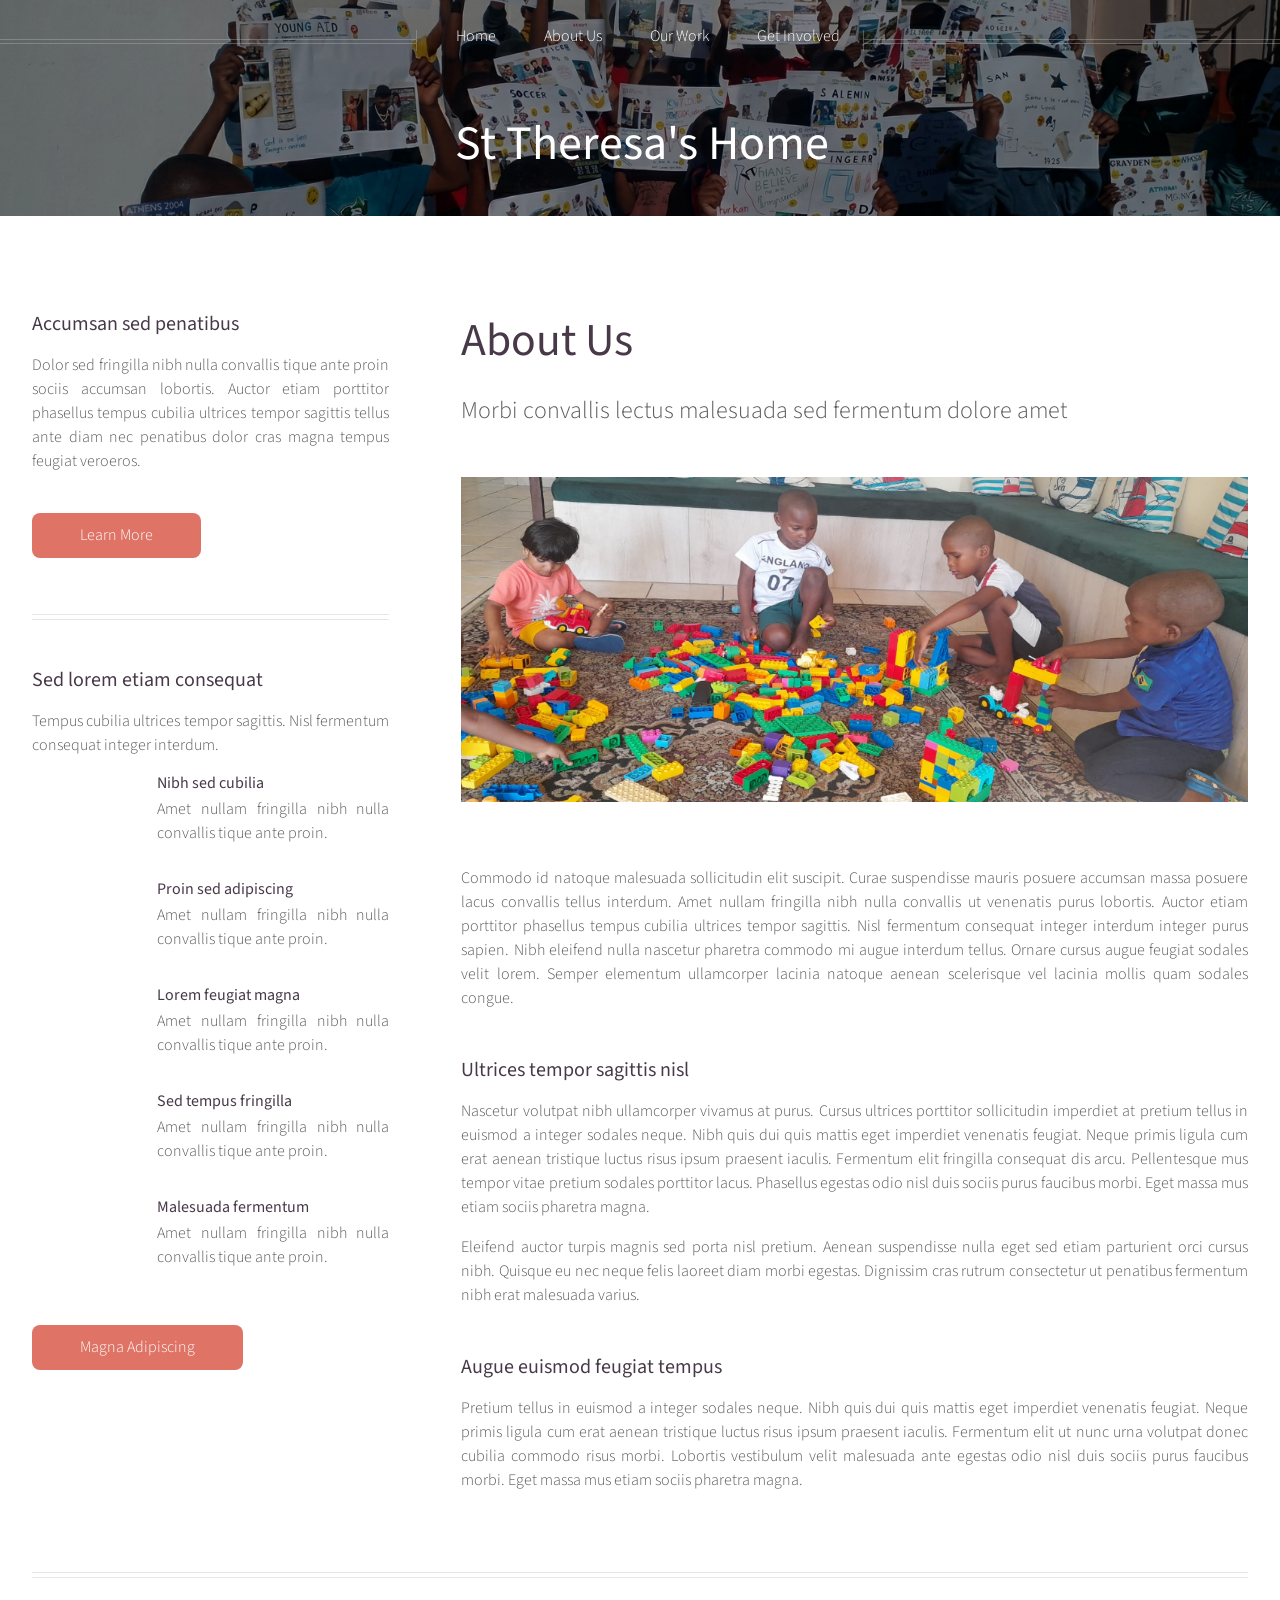
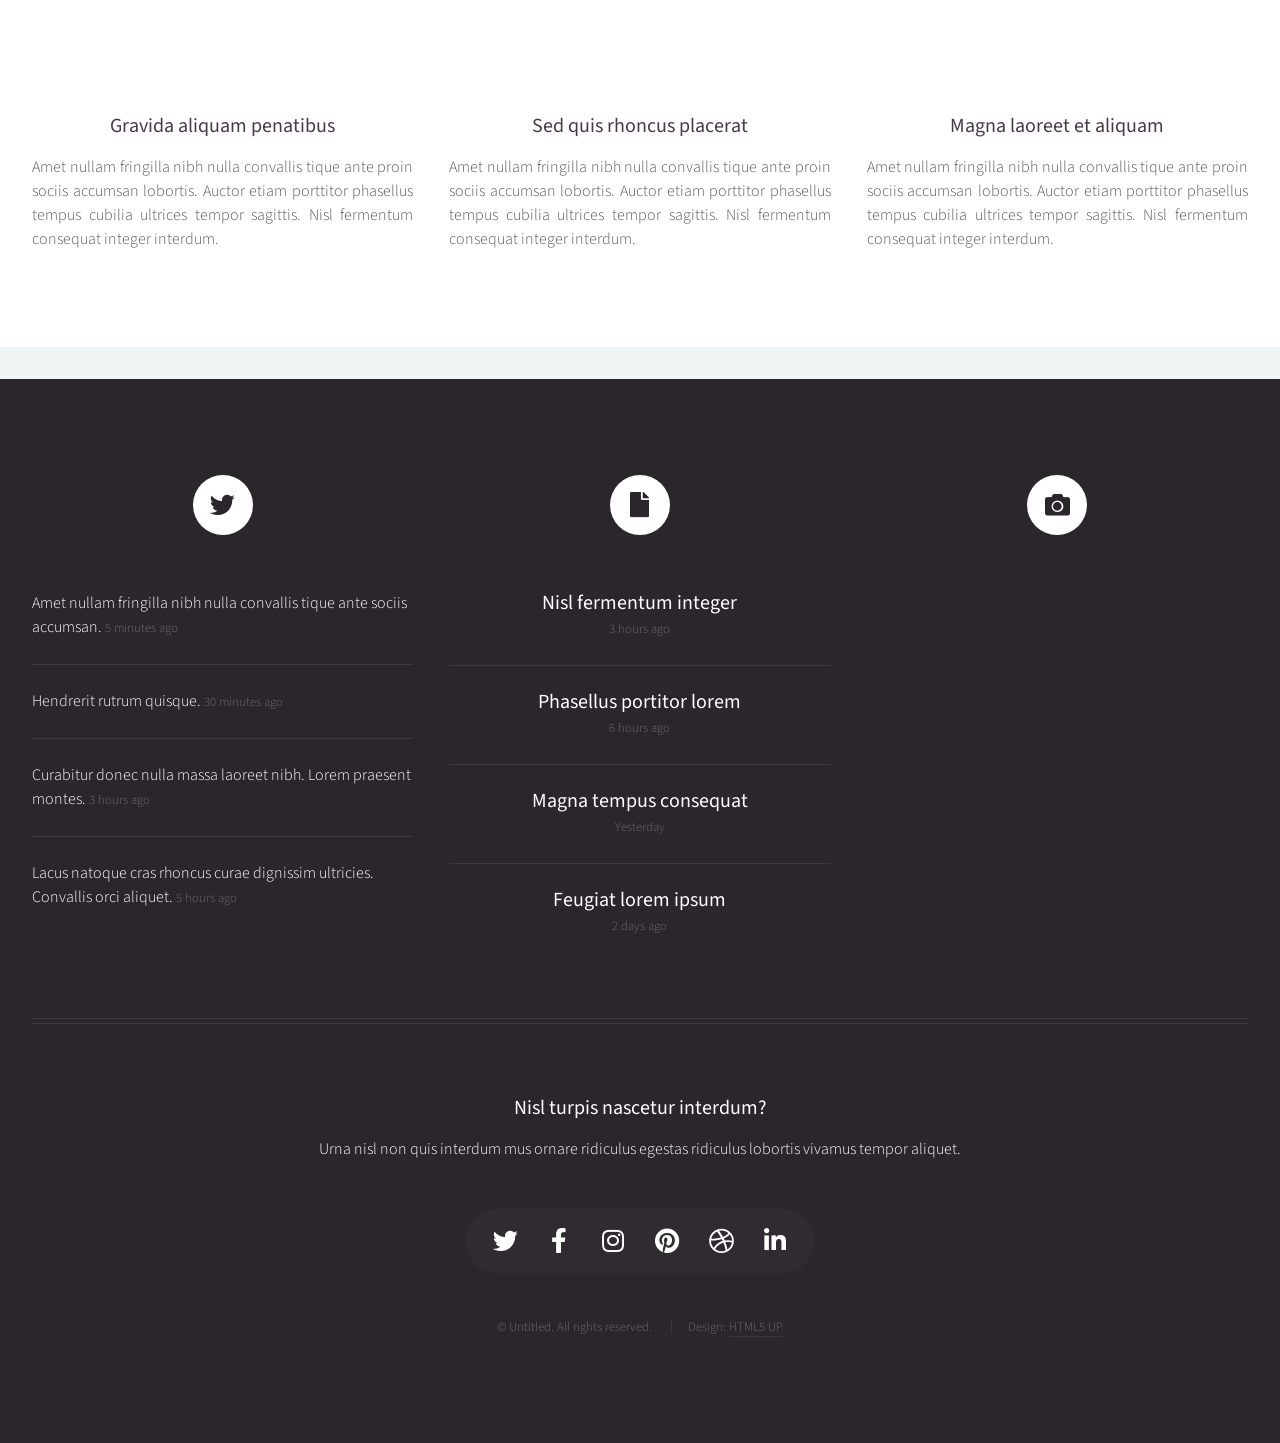
==== commit 595ef26e: "Update the home page images and content" ====
--- a/aboutUs.html
+++ b/aboutUs.html
@@ -1,353 +1,439 @@
-<!DOCTYPE HTML>
+<!DOCTYPE html>
 <html>
 	<head>
 		<title>About Us - St Theresa's Home</title>
 		<meta charset="utf-8" />
-		<meta name="viewport" content="width=device-width, initial-scale=1, user-scalable=no" />
+		<meta
+			name="viewport"
+			content="width=device-width, initial-scale=1, user-scalable=no"
+		/>
 		<link rel="stylesheet" href="assets/css/main.css" />
-		<noscript><link rel="stylesheet" href="assets/css/noscript.css" /></noscript>
+		<noscript
+			><link rel="stylesheet" href="assets/css/noscript.css"
+		/></noscript>
 	</head>
 	<body class="left-sidebar is-preload">
 		<div id="page-wrapper">
-
 			<!-- Header -->
-				<div id="header">
-
-					<!-- Inner -->
-						<div class="inner">
-							<header>
-								<h1><a href="index.html" id="logo">St Theresa's Home</a></h1>
-							</header>
+			<div id="header">
+				<!-- Inner -->
+				<div class="inner">
+					<header>
+						<h1><a href="index.html" id="logo">St Theresa's Home</a></h1>
+					</header>
+				</div>
+
+				<!-- Nav -->
+				<nav id="nav">
+					<ul>
+						<li><a href="index.html">Home</a></li>
+						<li><a href="aboutUs.html">About Us</a></li>
+						<li><a href="ourWork.html">Our Work</a></li>
+						<li><a href="contact.html">Get Involved</a></li>
+					</ul>
+				</nav>
+			</div>
+
+			<!-- Main -->
+			<div class="wrapper style1">
+				<div class="container">
+					<div class="row gtr-200">
+						<div class="col-4 col-12-mobile" id="sidebar">
+							<hr class="first" />
+							<section>
+								<header>
+									<h3><a href="#">Accumsan sed penatibus</a></h3>
+								</header>
+								<p>
+									Dolor sed fringilla nibh nulla convallis tique ante proin
+									sociis accumsan lobortis. Auctor etiam porttitor phasellus
+									tempus cubilia ultrices tempor sagittis tellus ante diam nec
+									penatibus dolor cras magna tempus feugiat veroeros.
+								</p>
+								<footer>
+									<a href="#" class="button">Learn More</a>
+								</footer>
+							</section>
+							<hr />
+							<section>
+								<header>
+									<h3><a href="#">Sed lorem etiam consequat</a></h3>
+								</header>
+								<p>
+									Tempus cubilia ultrices tempor sagittis. Nisl fermentum
+									consequat integer interdum.
+								</p>
+								<div class="row gtr-50">
+									<div class="col-4">
+										<a href="#" class="image fit"
+											><img src="images/pic10.jpg" alt=""
+										/></a>
+									</div>
+									<div class="col-8">
+										<h4>Nibh sed cubilia</h4>
+										<p>
+											Amet nullam fringilla nibh nulla convallis tique ante
+											proin.
+										</p>
+									</div>
+									<div class="col-4">
+										<a href="#" class="image fit"
+											><img src="images/pic11.jpg" alt=""
+										/></a>
+									</div>
+									<div class="col-8">
+										<h4>Proin sed adipiscing</h4>
+										<p>
+											Amet nullam fringilla nibh nulla convallis tique ante
+											proin.
+										</p>
+									</div>
+									<div class="col-4">
+										<a href="#" class="image fit"
+											><img src="images/pic12.jpg" alt=""
+										/></a>
+									</div>
+									<div class="col-8">
+										<h4>Lorem feugiat magna</h4>
+										<p>
+											Amet nullam fringilla nibh nulla convallis tique ante
+											proin.
+										</p>
+									</div>
+									<div class="col-4">
+										<a href="#" class="image fit"
+											><img src="images/pic13.jpg" alt=""
+										/></a>
+									</div>
+									<div class="col-8">
+										<h4>Sed tempus fringilla</h4>
+										<p>
+											Amet nullam fringilla nibh nulla convallis tique ante
+											proin.
+										</p>
+									</div>
+									<div class="col-4">
+										<a href="#" class="image fit"
+											><img src="images/pic14.jpg" alt=""
+										/></a>
+									</div>
+									<div class="col-8">
+										<h4>Malesuada fermentum</h4>
+										<p>
+											Amet nullam fringilla nibh nulla convallis tique ante
+											proin.
+										</p>
+									</div>
+								</div>
+								<footer>
+									<a href="#" class="button">Magna Adipiscing</a>
+								</footer>
+							</section>
 						</div>
-
-					<!-- Nav -->
-						<nav id="nav">
-							<ul>
-								<li><a href="index.html">Home</a></li>
-								<li><a href="aboutUs.html">About Us</a></li>
-								<li><a href="ourWork.html">Our Work</a></li>
-								<li><a href="contact.html">Get Involved</a></li>
-							</ul>
-						</nav>
-
-				</div>
-
-			<!-- Main -->
-				<div class="wrapper style1">
-
-					<div class="container">
-						<div class="row gtr-200">
-							<div class="col-4 col-12-mobile" id="sidebar">
-								<hr class="first" />
+						<div class="col-8 col-12-mobile imp-mobile" id="content">
+							<article id="main">
+								<header>
+									<h2><a href="#">About Us</a></h2>
+									<p>
+										Morbi convallis lectus malesuada sed fermentum dolore amet
+									</p>
+								</header>
+								<a href="#" class="image featured"
+									><img src="images/pic06.png" alt=""
+								/></a>
+								<p>
+									Commodo id natoque malesuada sollicitudin elit suscipit. Curae
+									suspendisse mauris posuere accumsan massa posuere lacus
+									convallis tellus interdum. Amet nullam fringilla nibh nulla
+									convallis ut venenatis purus lobortis. Auctor etiam porttitor
+									phasellus tempus cubilia ultrices tempor sagittis. Nisl
+									fermentum consequat integer interdum integer purus sapien.
+									Nibh eleifend nulla nascetur pharetra commodo mi augue
+									interdum tellus. Ornare cursus augue feugiat sodales velit
+									lorem. Semper elementum ullamcorper lacinia natoque aenean
+									scelerisque vel lacinia mollis quam sodales congue.
+								</p>
 								<section>
 									<header>
-										<h3><a href="#">Accumsan sed penatibus</a></h3>
+										<h3>Ultrices tempor sagittis nisl</h3>
 									</header>
 									<p>
-										Dolor sed fringilla nibh nulla convallis tique ante proin sociis accumsan lobortis. Auctor etiam
-										porttitor phasellus tempus cubilia ultrices tempor sagittis  tellus ante diam nec penatibus dolor cras
-										magna tempus feugiat veroeros.
+										Nascetur volutpat nibh ullamcorper vivamus at purus. Cursus
+										ultrices porttitor sollicitudin imperdiet at pretium tellus
+										in euismod a integer sodales neque. Nibh quis dui quis
+										mattis eget imperdiet venenatis feugiat. Neque primis ligula
+										cum erat aenean tristique luctus risus ipsum praesent
+										iaculis. Fermentum elit fringilla consequat dis arcu.
+										Pellentesque mus tempor vitae pretium sodales porttitor
+										lacus. Phasellus egestas odio nisl duis sociis purus
+										faucibus morbi. Eget massa mus etiam sociis pharetra magna.
 									</p>
-									<footer>
-										<a href="#" class="button">Learn More</a>
-									</footer>
+									<p>
+										Eleifend auctor turpis magnis sed porta nisl pretium. Aenean
+										suspendisse nulla eget sed etiam parturient orci cursus
+										nibh. Quisque eu nec neque felis laoreet diam morbi egestas.
+										Dignissim cras rutrum consectetur ut penatibus fermentum
+										nibh erat malesuada varius.
+									</p>
 								</section>
-								<hr />
 								<section>
 									<header>
-										<h3><a href="#">Sed lorem etiam consequat</a></h3>
+										<h3>Augue euismod feugiat tempus</h3>
 									</header>
 									<p>
-										Tempus cubilia ultrices tempor sagittis. Nisl fermentum consequat integer interdum.
+										Pretium tellus in euismod a integer sodales neque. Nibh quis
+										dui quis mattis eget imperdiet venenatis feugiat. Neque
+										primis ligula cum erat aenean tristique luctus risus ipsum
+										praesent iaculis. Fermentum elit ut nunc urna volutpat donec
+										cubilia commodo risus morbi. Lobortis vestibulum velit
+										malesuada ante egestas odio nisl duis sociis purus faucibus
+										morbi. Eget massa mus etiam sociis pharetra magna.
 									</p>
-									<div class="row gtr-50">
-										<div class="col-4">
-											<a href="#" class="image fit"><img src="images/pic10.jpg" alt="" /></a>
-										</div>
-										<div class="col-8">
-											<h4>Nibh sed cubilia</h4>
-											<p>
-												Amet nullam fringilla nibh nulla convallis tique ante proin.
-											</p>
-										</div>
-										<div class="col-4">
-											<a href="#" class="image fit"><img src="images/pic11.jpg" alt="" /></a>
-										</div>
-										<div class="col-8">
-											<h4>Proin sed adipiscing</h4>
-											<p>
-												Amet nullam fringilla nibh nulla convallis tique ante proin.
-											</p>
-										</div>
-										<div class="col-4">
-											<a href="#" class="image fit"><img src="images/pic12.jpg" alt="" /></a>
-										</div>
-										<div class="col-8">
-											<h4>Lorem feugiat magna</h4>
-											<p>
-												Amet nullam fringilla nibh nulla convallis tique ante proin.
-											</p>
-										</div>
-										<div class="col-4">
-											<a href="#" class="image fit"><img src="images/pic13.jpg" alt="" /></a>
-										</div>
-										<div class="col-8">
-											<h4>Sed tempus fringilla</h4>
-											<p>
-												Amet nullam fringilla nibh nulla convallis tique ante proin.
-											</p>
-										</div>
-										<div class="col-4">
-											<a href="#" class="image fit"><img src="images/pic14.jpg" alt="" /></a>
-										</div>
-										<div class="col-8">
-											<h4>Malesuada fermentum</h4>
-											<p>
-												Amet nullam fringilla nibh nulla convallis tique ante proin.
-											</p>
-										</div>
-									</div>
-									<footer>
-										<a href="#" class="button">Magna Adipiscing</a>
-									</footer>
 								</section>
-							</div>
-							<div class="col-8 col-12-mobile imp-mobile" id="content">
-								<article id="main">
-									<header>
-										<h2><a href="#">About Us</a></h2>
-										<p>
-											Morbi convallis lectus malesuada sed fermentum dolore amet
-										</p>
-									</header>
-									<a href="#" class="image featured"><img src="images/pic06.jpg" alt="" /></a>
-									<p>
-										Commodo id natoque malesuada sollicitudin elit suscipit. Curae suspendisse mauris posuere accumsan massa
-										posuere lacus convallis tellus interdum. Amet nullam fringilla nibh nulla convallis ut venenatis purus
-										lobortis. Auctor etiam porttitor phasellus tempus cubilia ultrices tempor sagittis. Nisl fermentum
-										consequat integer interdum integer purus sapien. Nibh eleifend nulla nascetur pharetra commodo mi augue
-										interdum tellus. Ornare cursus augue feugiat sodales velit lorem. Semper elementum ullamcorper lacinia
-										natoque aenean scelerisque vel lacinia mollis quam sodales congue.
-									</p>
-									<section>
-										<header>
-											<h3>Ultrices tempor sagittis nisl</h3>
-										</header>
-										<p>
-											Nascetur volutpat nibh ullamcorper vivamus at purus. Cursus ultrices porttitor sollicitudin imperdiet
-											at pretium tellus in euismod a integer sodales neque. Nibh quis dui quis mattis eget imperdiet venenatis
-											feugiat. Neque primis ligula cum erat aenean tristique luctus risus ipsum praesent iaculis. Fermentum elit
-											fringilla consequat dis arcu. Pellentesque mus tempor vitae pretium sodales porttitor lacus. Phasellus
-											egestas odio nisl duis sociis purus faucibus morbi. Eget massa mus etiam sociis pharetra magna.
-										</p>
-										<p>
-											Eleifend auctor turpis magnis sed porta nisl pretium. Aenean suspendisse nulla eget sed etiam parturient
-											orci cursus nibh. Quisque eu nec neque felis laoreet diam morbi egestas. Dignissim cras rutrum consectetur
-											ut penatibus fermentum nibh erat malesuada varius.
-										</p>
-									</section>
-									<section>
-										<header>
-											<h3>Augue euismod feugiat tempus</h3>
-										</header>
-										<p>
-											Pretium tellus in euismod a integer sodales neque. Nibh quis dui quis mattis eget imperdiet venenatis
-											feugiat. Neque primis ligula cum erat aenean tristique luctus risus ipsum praesent iaculis. Fermentum elit
-											ut nunc urna volutpat donec cubilia commodo risus morbi. Lobortis vestibulum velit malesuada ante
-											egestas odio nisl duis sociis purus faucibus morbi. Eget massa mus etiam sociis pharetra magna.
-										</p>
-									</section>
-								</article>
-							</div>
-						</div>
-						<hr />
-						<div class="row">
-							<article class="col-4 col-12-mobile special">
-								<a href="#" class="image featured"><img src="images/pic07.jpg" alt="" /></a>
-								<header>
-									<h3><a href="#">Gravida aliquam penatibus</a></h3>
-								</header>
-								<p>
-									Amet nullam fringilla nibh nulla convallis tique ante proin sociis accumsan lobortis. Auctor etiam
-									porttitor phasellus tempus cubilia ultrices tempor sagittis. Nisl fermentum consequat integer interdum.
-								</p>
-							</article>
-							<article class="col-4 col-12-mobile special">
-								<a href="#" class="image featured"><img src="images/pic08.jpg" alt="" /></a>
-								<header>
-									<h3><a href="#">Sed quis rhoncus placerat</a></h3>
-								</header>
-								<p>
-									Amet nullam fringilla nibh nulla convallis tique ante proin sociis accumsan lobortis. Auctor etiam
-									porttitor phasellus tempus cubilia ultrices tempor sagittis. Nisl fermentum consequat integer interdum.
-								</p>
-							</article>
-							<article class="col-4 col-12-mobile special">
-								<a href="#" class="image featured"><img src="images/pic09.jpg" alt="" /></a>
-								<header>
-									<h3><a href="#">Magna laoreet et aliquam</a></h3>
-								</header>
-								<p>
-									Amet nullam fringilla nibh nulla convallis tique ante proin sociis accumsan lobortis. Auctor etiam
-									porttitor phasellus tempus cubilia ultrices tempor sagittis. Nisl fermentum consequat integer interdum.
-								</p>
 							</article>
 						</div>
 					</div>
-
+					<hr />
+					<div class="row">
+						<article class="col-4 col-12-mobile special">
+							<a href="#" class="image featured"
+								><img src="images/pic07.jpg" alt=""
+							/></a>
+							<header>
+								<h3><a href="#">Gravida aliquam penatibus</a></h3>
+							</header>
+							<p>
+								Amet nullam fringilla nibh nulla convallis tique ante proin
+								sociis accumsan lobortis. Auctor etiam porttitor phasellus
+								tempus cubilia ultrices tempor sagittis. Nisl fermentum
+								consequat integer interdum.
+							</p>
+						</article>
+						<article class="col-4 col-12-mobile special">
+							<a href="#" class="image featured"
+								><img src="images/pic08.jpg" alt=""
+							/></a>
+							<header>
+								<h3><a href="#">Sed quis rhoncus placerat</a></h3>
+							</header>
+							<p>
+								Amet nullam fringilla nibh nulla convallis tique ante proin
+								sociis accumsan lobortis. Auctor etiam porttitor phasellus
+								tempus cubilia ultrices tempor sagittis. Nisl fermentum
+								consequat integer interdum.
+							</p>
+						</article>
+						<article class="col-4 col-12-mobile special">
+							<a href="#" class="image featured"
+								><img src="images/pic09.jpg" alt=""
+							/></a>
+							<header>
+								<h3><a href="#">Magna laoreet et aliquam</a></h3>
+							</header>
+							<p>
+								Amet nullam fringilla nibh nulla convallis tique ante proin
+								sociis accumsan lobortis. Auctor etiam porttitor phasellus
+								tempus cubilia ultrices tempor sagittis. Nisl fermentum
+								consequat integer interdum.
+							</p>
+						</article>
+					</div>
 				</div>
+			</div>
 
 			<!-- Footer -->
-				<div id="footer">
-					<div class="container">
-						<div class="row">
-
-							<!-- Tweets -->
-								<section class="col-4 col-12-mobile">
-									<header>
-										<h2 class="icon brands fa-twitter circled"><span class="label">Tweets</span></h2>
-									</header>
-									<ul class="divided">
-										<li>
-											<article class="tweet">
-												Amet nullam fringilla nibh nulla convallis tique ante sociis accumsan.
-												<span class="timestamp">5 minutes ago</span>
-											</article>
-										</li>
-										<li>
-											<article class="tweet">
-												Hendrerit rutrum quisque.
-												<span class="timestamp">30 minutes ago</span>
-											</article>
-										</li>
-										<li>
-											<article class="tweet">
-												Curabitur donec nulla massa laoreet nibh. Lorem praesent montes.
-												<span class="timestamp">3 hours ago</span>
-											</article>
-										</li>
-										<li>
-											<article class="tweet">
-												Lacus natoque cras rhoncus curae dignissim ultricies. Convallis orci aliquet.
-												<span class="timestamp">5 hours ago</span>
-											</article>
-										</li>
-									</ul>
-								</section>
-
-							<!-- Posts -->
-								<section class="col-4 col-12-mobile">
-									<header>
-										<h2 class="icon solid fa-file circled"><span class="label">Posts</span></h2>
-									</header>
-									<ul class="divided">
-										<li>
-											<article class="post stub">
-												<header>
-													<h3><a href="#">Nisl fermentum integer</a></h3>
-												</header>
-												<span class="timestamp">3 hours ago</span>
-											</article>
-										</li>
-										<li>
-											<article class="post stub">
-												<header>
-													<h3><a href="#">Phasellus portitor lorem</a></h3>
-												</header>
-												<span class="timestamp">6 hours ago</span>
-											</article>
-										</li>
-										<li>
-											<article class="post stub">
-												<header>
-													<h3><a href="#">Magna tempus consequat</a></h3>
-												</header>
-												<span class="timestamp">Yesterday</span>
-											</article>
-										</li>
-										<li>
-											<article class="post stub">
-												<header>
-													<h3><a href="#">Feugiat lorem ipsum</a></h3>
-												</header>
-												<span class="timestamp">2 days ago</span>
-											</article>
-										</li>
-									</ul>
-								</section>
-
-							<!-- Photos -->
-								<section class="col-4 col-12-mobile">
-									<header>
-										<h2 class="icon solid fa-camera circled"><span class="label">Photos</span></h2>
-									</header>
-									<div class="row gtr-25">
-										<div class="col-6">
-											<a href="#" class="image fit"><img src="images/pic10.jpg" alt="" /></a>
-										</div>
-										<div class="col-6">
-											<a href="#" class="image fit"><img src="images/pic11.jpg" alt="" /></a>
-										</div>
-										<div class="col-6">
-											<a href="#" class="image fit"><img src="images/pic12.jpg" alt="" /></a>
-										</div>
-										<div class="col-6">
-											<a href="#" class="image fit"><img src="images/pic13.jpg" alt="" /></a>
-										</div>
-										<div class="col-6">
-											<a href="#" class="image fit"><img src="images/pic14.jpg" alt="" /></a>
-										</div>
-										<div class="col-6">
-											<a href="#" class="image fit"><img src="images/pic15.jpg" alt="" /></a>
-										</div>
-									</div>
-								</section>
-
-						</div>
-						<hr />
-						<div class="row">
-							<div class="col-12">
-
-								<!-- Contact -->
-									<section class="contact">
+			<div id="footer">
+				<div class="container">
+					<div class="row">
+						<!-- Tweets -->
+						<section class="col-4 col-12-mobile">
+							<header>
+								<h2 class="icon brands fa-twitter circled">
+									<span class="label">Tweets</span>
+								</h2>
+							</header>
+							<ul class="divided">
+								<li>
+									<article class="tweet">
+										Amet nullam fringilla nibh nulla convallis tique ante sociis
+										accumsan.
+										<span class="timestamp">5 minutes ago</span>
+									</article>
+								</li>
+								<li>
+									<article class="tweet">
+										Hendrerit rutrum quisque.
+										<span class="timestamp">30 minutes ago</span>
+									</article>
+								</li>
+								<li>
+									<article class="tweet">
+										Curabitur donec nulla massa laoreet nibh. Lorem praesent
+										montes.
+										<span class="timestamp">3 hours ago</span>
+									</article>
+								</li>
+								<li>
+									<article class="tweet">
+										Lacus natoque cras rhoncus curae dignissim ultricies.
+										Convallis orci aliquet.
+										<span class="timestamp">5 hours ago</span>
+									</article>
+								</li>
+							</ul>
+						</section>
+
+						<!-- Posts -->
+						<section class="col-4 col-12-mobile">
+							<header>
+								<h2 class="icon solid fa-file circled">
+									<span class="label">Posts</span>
+								</h2>
+							</header>
+							<ul class="divided">
+								<li>
+									<article class="post stub">
 										<header>
-											<h3>Nisl turpis nascetur interdum?</h3>
+											<h3><a href="#">Nisl fermentum integer</a></h3>
 										</header>
-										<p>Urna nisl non quis interdum mus ornare ridiculus egestas ridiculus lobortis vivamus tempor aliquet.</p>
-										<ul class="icons">
-											<li><a href="#" class="icon brands fa-twitter"><span class="label">Twitter</span></a></li>
-											<li><a href="#" class="icon brands fa-facebook-f"><span class="label">Facebook</span></a></li>
-											<li><a href="#" class="icon brands fa-instagram"><span class="label">Instagram</span></a></li>
-											<li><a href="#" class="icon brands fa-pinterest"><span class="label">Pinterest</span></a></li>
-											<li><a href="#" class="icon brands fa-dribbble"><span class="label">Dribbble</span></a></li>
-											<li><a href="#" class="icon brands fa-linkedin-in"><span class="label">Linkedin</span></a></li>
-										</ul>
-									</section>
-
-								<!-- Copyright -->
-									<div class="copyright">
-										<ul class="menu">
-											<li>&copy; Untitled. All rights reserved.</li><li>Design: <a href="http://html5up.net">HTML5 UP</a></li>
-										</ul>
-									</div>
-
+										<span class="timestamp">3 hours ago</span>
+									</article>
+								</li>
+								<li>
+									<article class="post stub">
+										<header>
+											<h3><a href="#">Phasellus portitor lorem</a></h3>
+										</header>
+										<span class="timestamp">6 hours ago</span>
+									</article>
+								</li>
+								<li>
+									<article class="post stub">
+										<header>
+											<h3><a href="#">Magna tempus consequat</a></h3>
+										</header>
+										<span class="timestamp">Yesterday</span>
+									</article>
+								</li>
+								<li>
+									<article class="post stub">
+										<header>
+											<h3><a href="#">Feugiat lorem ipsum</a></h3>
+										</header>
+										<span class="timestamp">2 days ago</span>
+									</article>
+								</li>
+							</ul>
+						</section>
+
+						<!-- Photos -->
+						<section class="col-4 col-12-mobile">
+							<header>
+								<h2 class="icon solid fa-camera circled">
+									<span class="label">Photos</span>
+								</h2>
+							</header>
+							<div class="row gtr-25">
+								<div class="col-6">
+									<a href="#" class="image fit"
+										><img src="images/pic10.jpg" alt=""
+									/></a>
+								</div>
+								<div class="col-6">
+									<a href="#" class="image fit"
+										><img src="images/pic11.jpg" alt=""
+									/></a>
+								</div>
+								<div class="col-6">
+									<a href="#" class="image fit"
+										><img src="images/pic12.jpg" alt=""
+									/></a>
+								</div>
+								<div class="col-6">
+									<a href="#" class="image fit"
+										><img src="images/pic13.jpg" alt=""
+									/></a>
+								</div>
+								<div class="col-6">
+									<a href="#" class="image fit"
+										><img src="images/pic14.jpg" alt=""
+									/></a>
+								</div>
+								<div class="col-6">
+									<a href="#" class="image fit"
+										><img src="images/pic15.jpg" alt=""
+									/></a>
+								</div>
 							</div>
-
+						</section>
+					</div>
+					<hr />
+					<div class="row">
+						<div class="col-12">
+							<!-- Contact -->
+							<section class="contact">
+								<header>
+									<h3>Nisl turpis nascetur interdum?</h3>
+								</header>
+								<p>
+									Urna nisl non quis interdum mus ornare ridiculus egestas
+									ridiculus lobortis vivamus tempor aliquet.
+								</p>
+								<ul class="icons">
+									<li>
+										<a href="#" class="icon brands fa-twitter"
+											><span class="label">Twitter</span></a
+										>
+									</li>
+									<li>
+										<a href="#" class="icon brands fa-facebook-f"
+											><span class="label">Facebook</span></a
+										>
+									</li>
+									<li>
+										<a href="#" class="icon brands fa-instagram"
+											><span class="label">Instagram</span></a
+										>
+									</li>
+									<li>
+										<a href="#" class="icon brands fa-pinterest"
+											><span class="label">Pinterest</span></a
+										>
+									</li>
+									<li>
+										<a href="#" class="icon brands fa-dribbble"
+											><span class="label">Dribbble</span></a
+										>
+									</li>
+									<li>
+										<a href="#" class="icon brands fa-linkedin-in"
+											><span class="label">Linkedin</span></a
+										>
+									</li>
+								</ul>
+							</section>
+
+							<!-- Copyright -->
+							<div class="copyright">
+								<ul class="menu">
+									<li>&copy; Untitled. All rights reserved.</li>
+									<li>Design: <a href="http://html5up.net">HTML5 UP</a></li>
+								</ul>
+							</div>
 						</div>
 					</div>
 				</div>
-
+			</div>
 		</div>
 
 		<!-- Scripts -->
-			<script src="assets/js/jquery.min.js"></script>
-			<script src="assets/js/jquery.dropotron.min.js"></script>
-			<script src="assets/js/jquery.scrolly.min.js"></script>
-			<script src="assets/js/jquery.scrollex.min.js"></script>
-			<script src="assets/js/browser.min.js"></script>
-			<script src="assets/js/breakpoints.min.js"></script>
-			<script src="assets/js/util.js"></script>
-			<script src="assets/js/main.js"></script>
-
+		<script src="assets/js/jquery.min.js"></script>
+		<script src="assets/js/jquery.dropotron.min.js"></script>
+		<script src="assets/js/jquery.scrolly.min.js"></script>
+		<script src="assets/js/jquery.scrollex.min.js"></script>
+		<script src="assets/js/browser.min.js"></script>
+		<script src="assets/js/breakpoints.min.js"></script>
+		<script src="assets/js/util.js"></script>
+		<script src="assets/js/main.js"></script>
 	</body>
-</html>+</html>
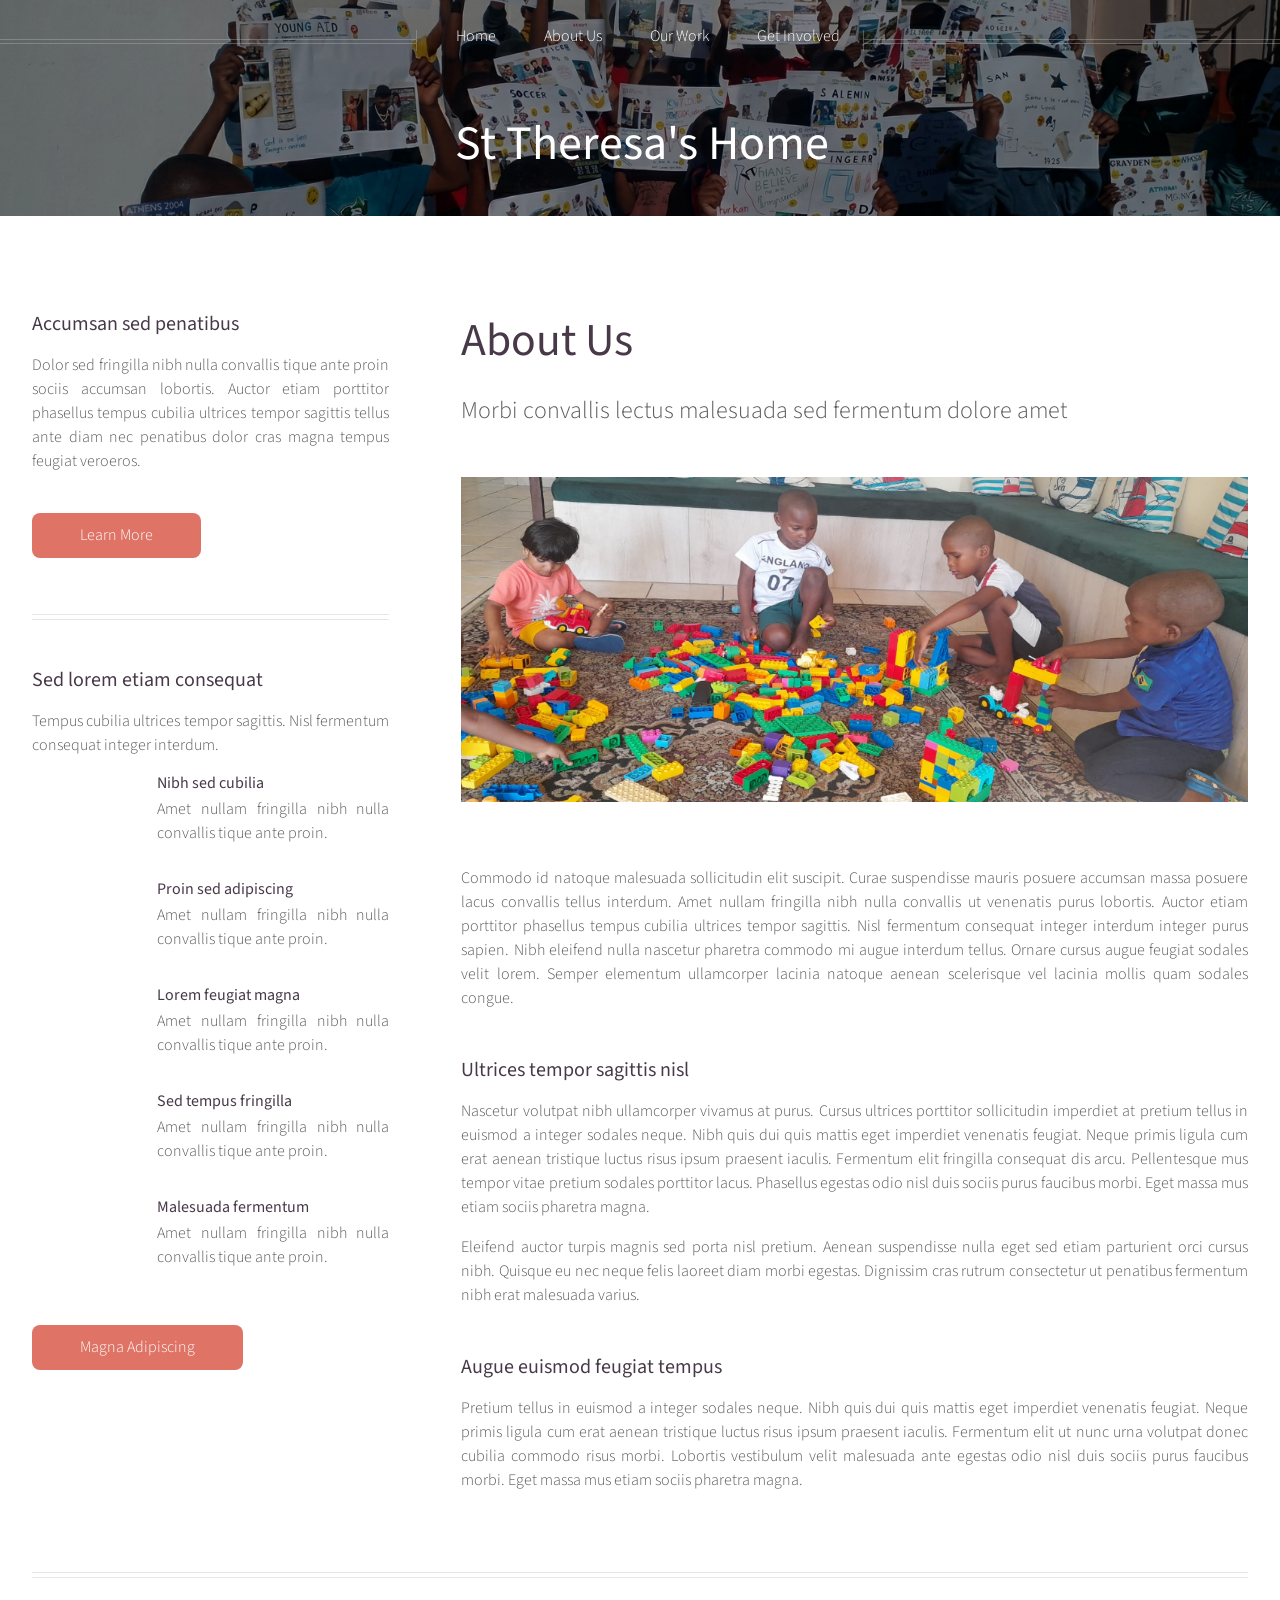
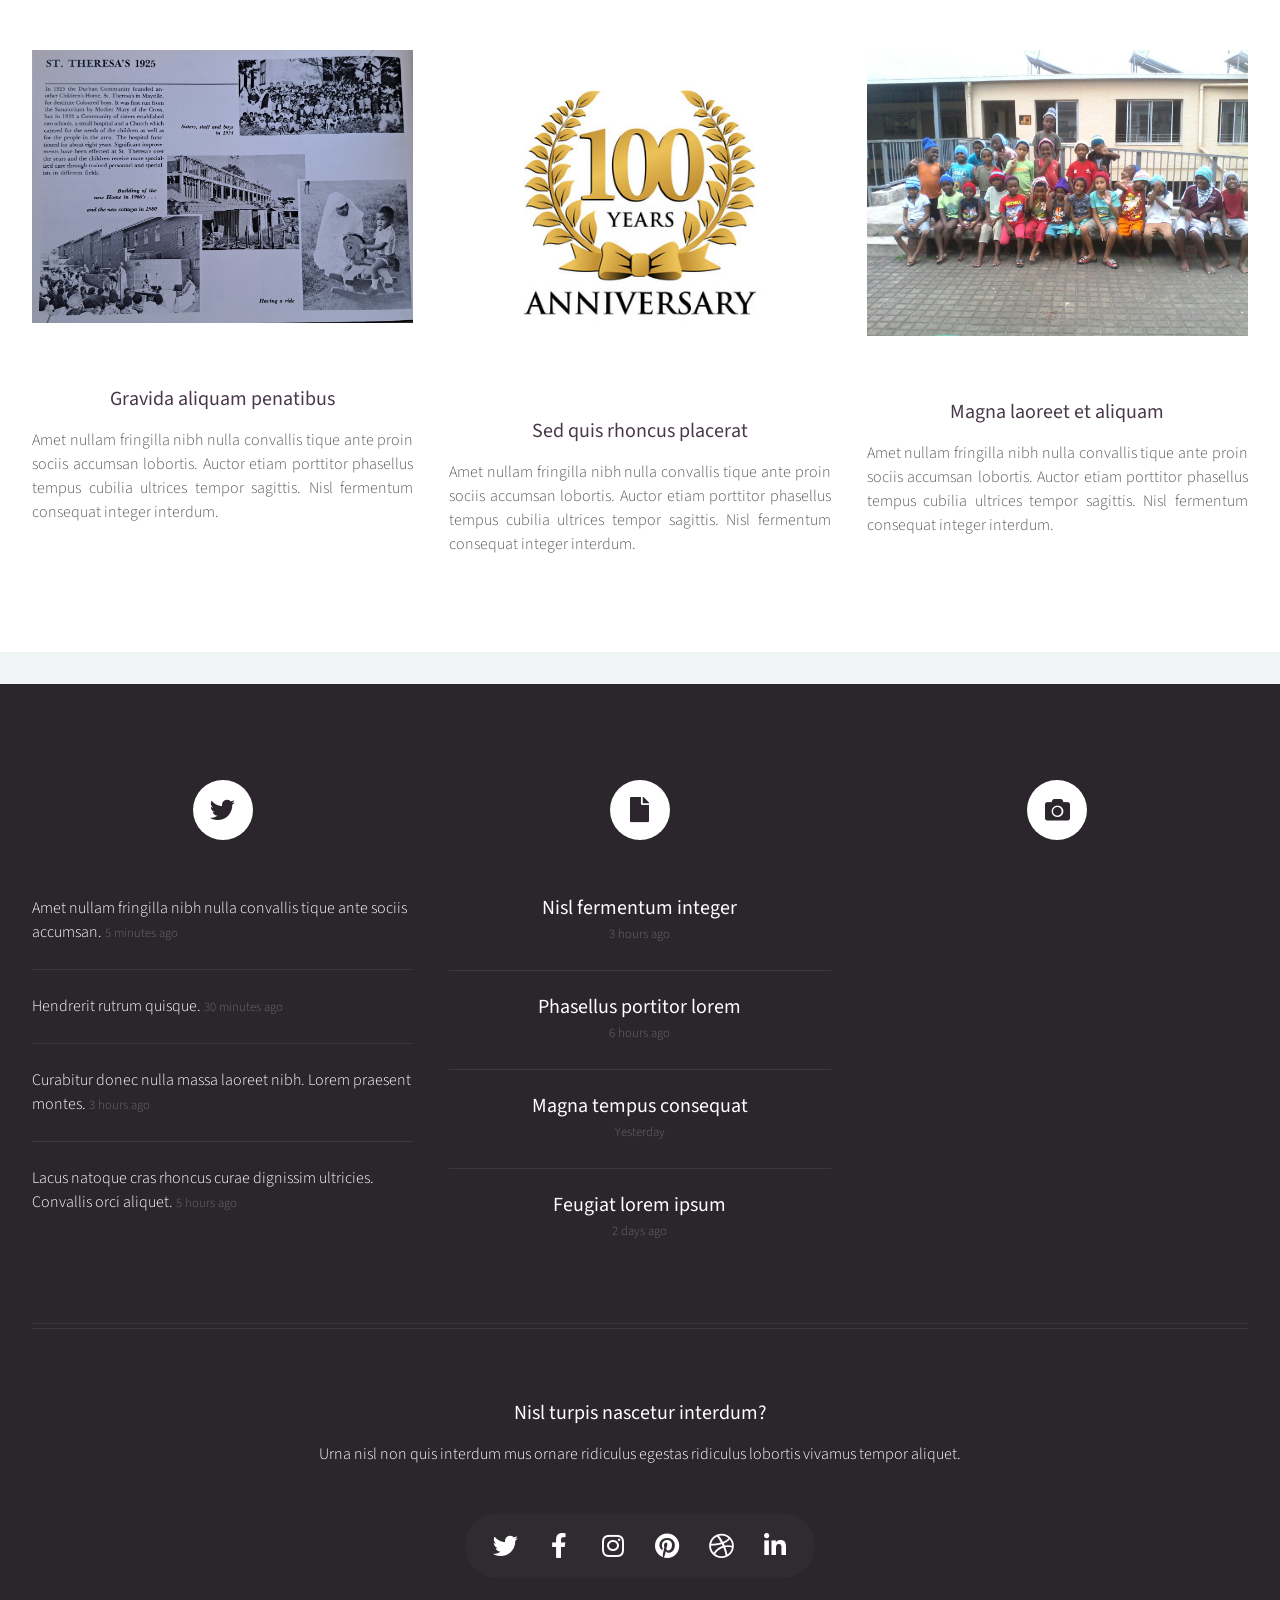
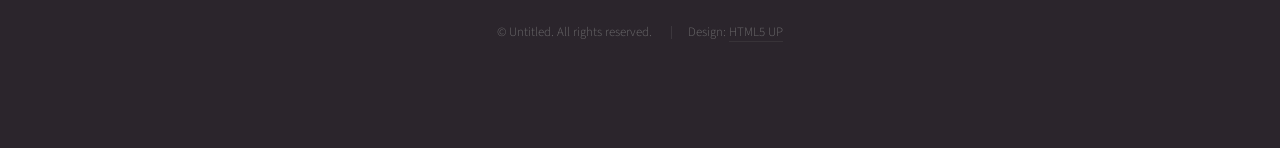
==== commit aa618ccf: "update home page" ====
--- a/aboutUs.html
+++ b/aboutUs.html
@@ -1,4 +1,4 @@
-<!DOCTYPE html>
+<!doctype html>
 <html>
 	<head>
 		<title>About Us - St Theresa's Home</title>
@@ -197,7 +197,7 @@
 					<div class="row">
 						<article class="col-4 col-12-mobile special">
 							<a href="#" class="image featured"
-								><img src="images/pic07.jpg" alt=""
+								><img src="images/pic07.jpeg" alt=""
 							/></a>
 							<header>
 								<h3><a href="#">Gravida aliquam penatibus</a></h3>
@@ -211,7 +211,7 @@
 						</article>
 						<article class="col-4 col-12-mobile special">
 							<a href="#" class="image featured"
-								><img src="images/pic08.jpg" alt=""
+								><img src="images/pic08.jpeg" alt=""
 							/></a>
 							<header>
 								<h3><a href="#">Sed quis rhoncus placerat</a></h3>
--- a/assets/css/main.css
+++ b/assets/css/main.css
@@ -2654,6 +2654,11 @@
 	color: rgba(212, 212, 212, 0.85);
 }
 
+.footerMenu{
+	list-style: none; 
+	padding: 0; 
+	margin: 0;
+}
 /* Carousel */
 
 .carousel {
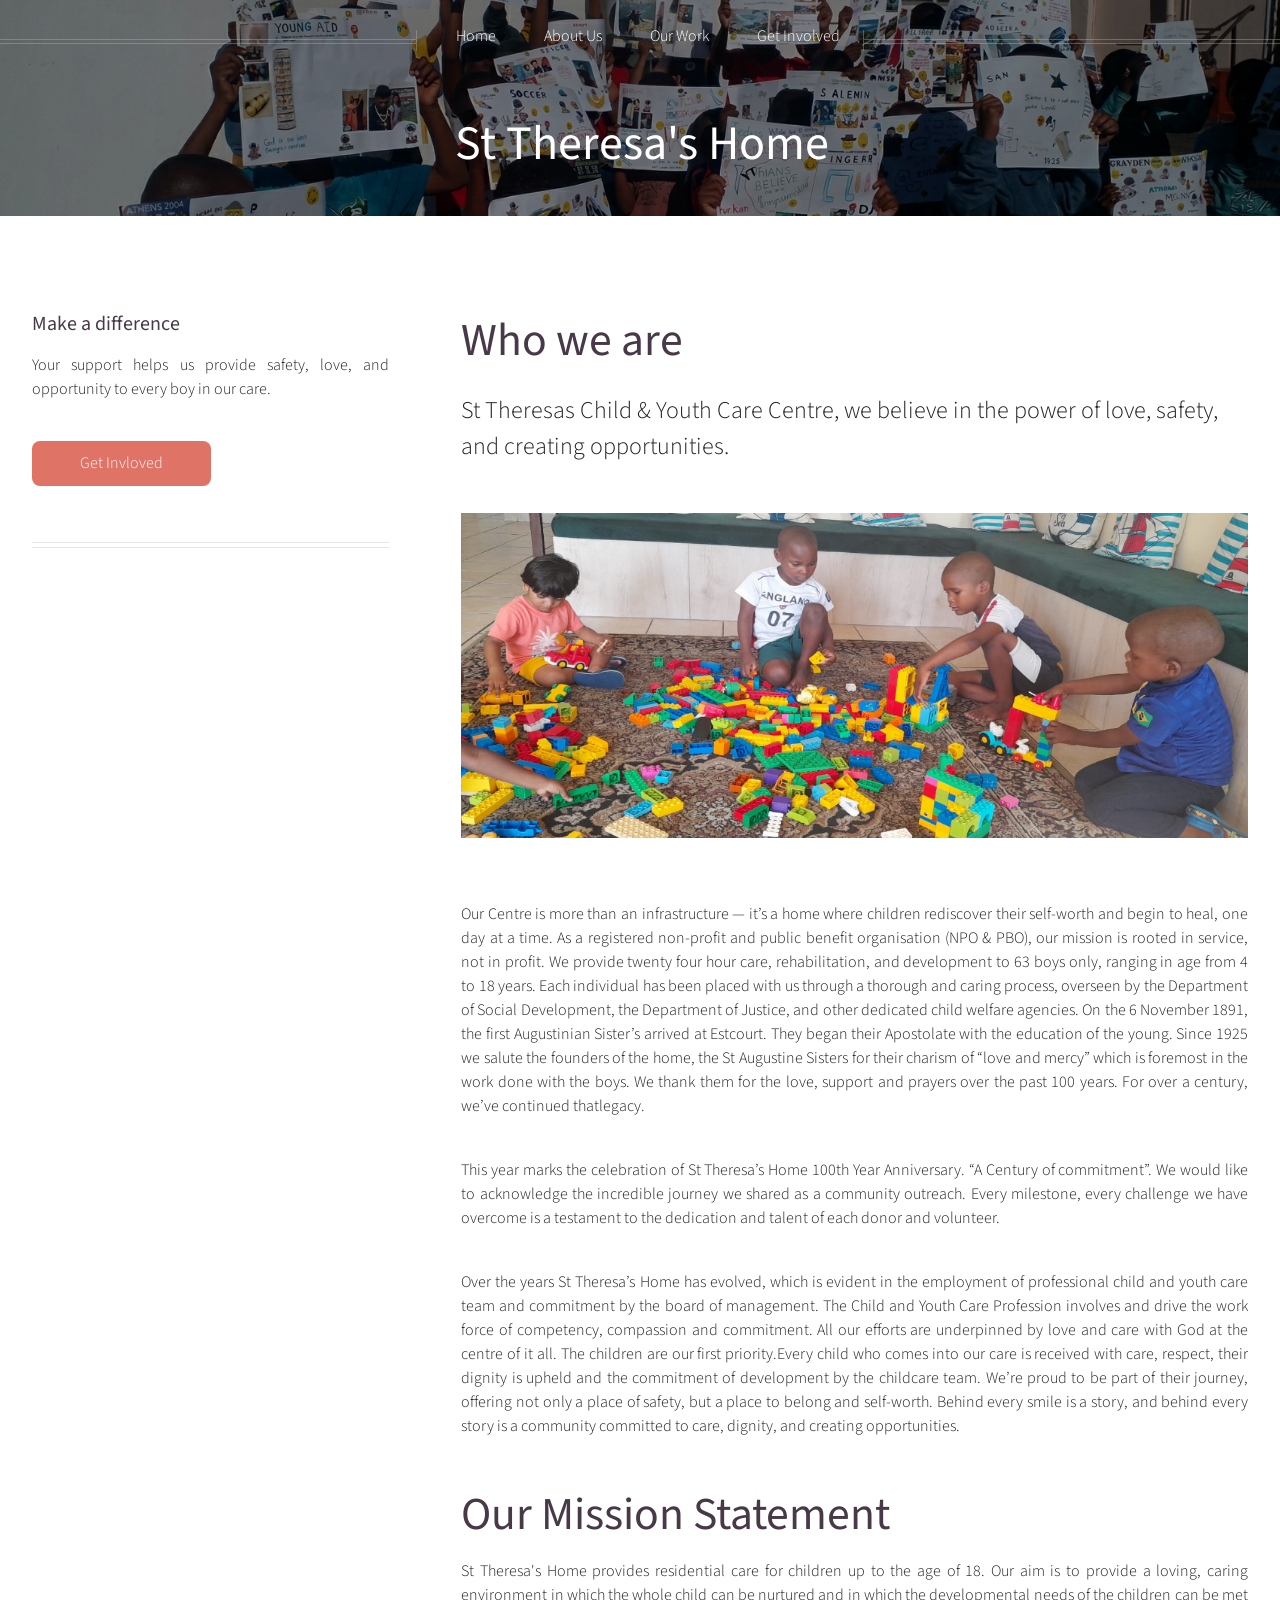
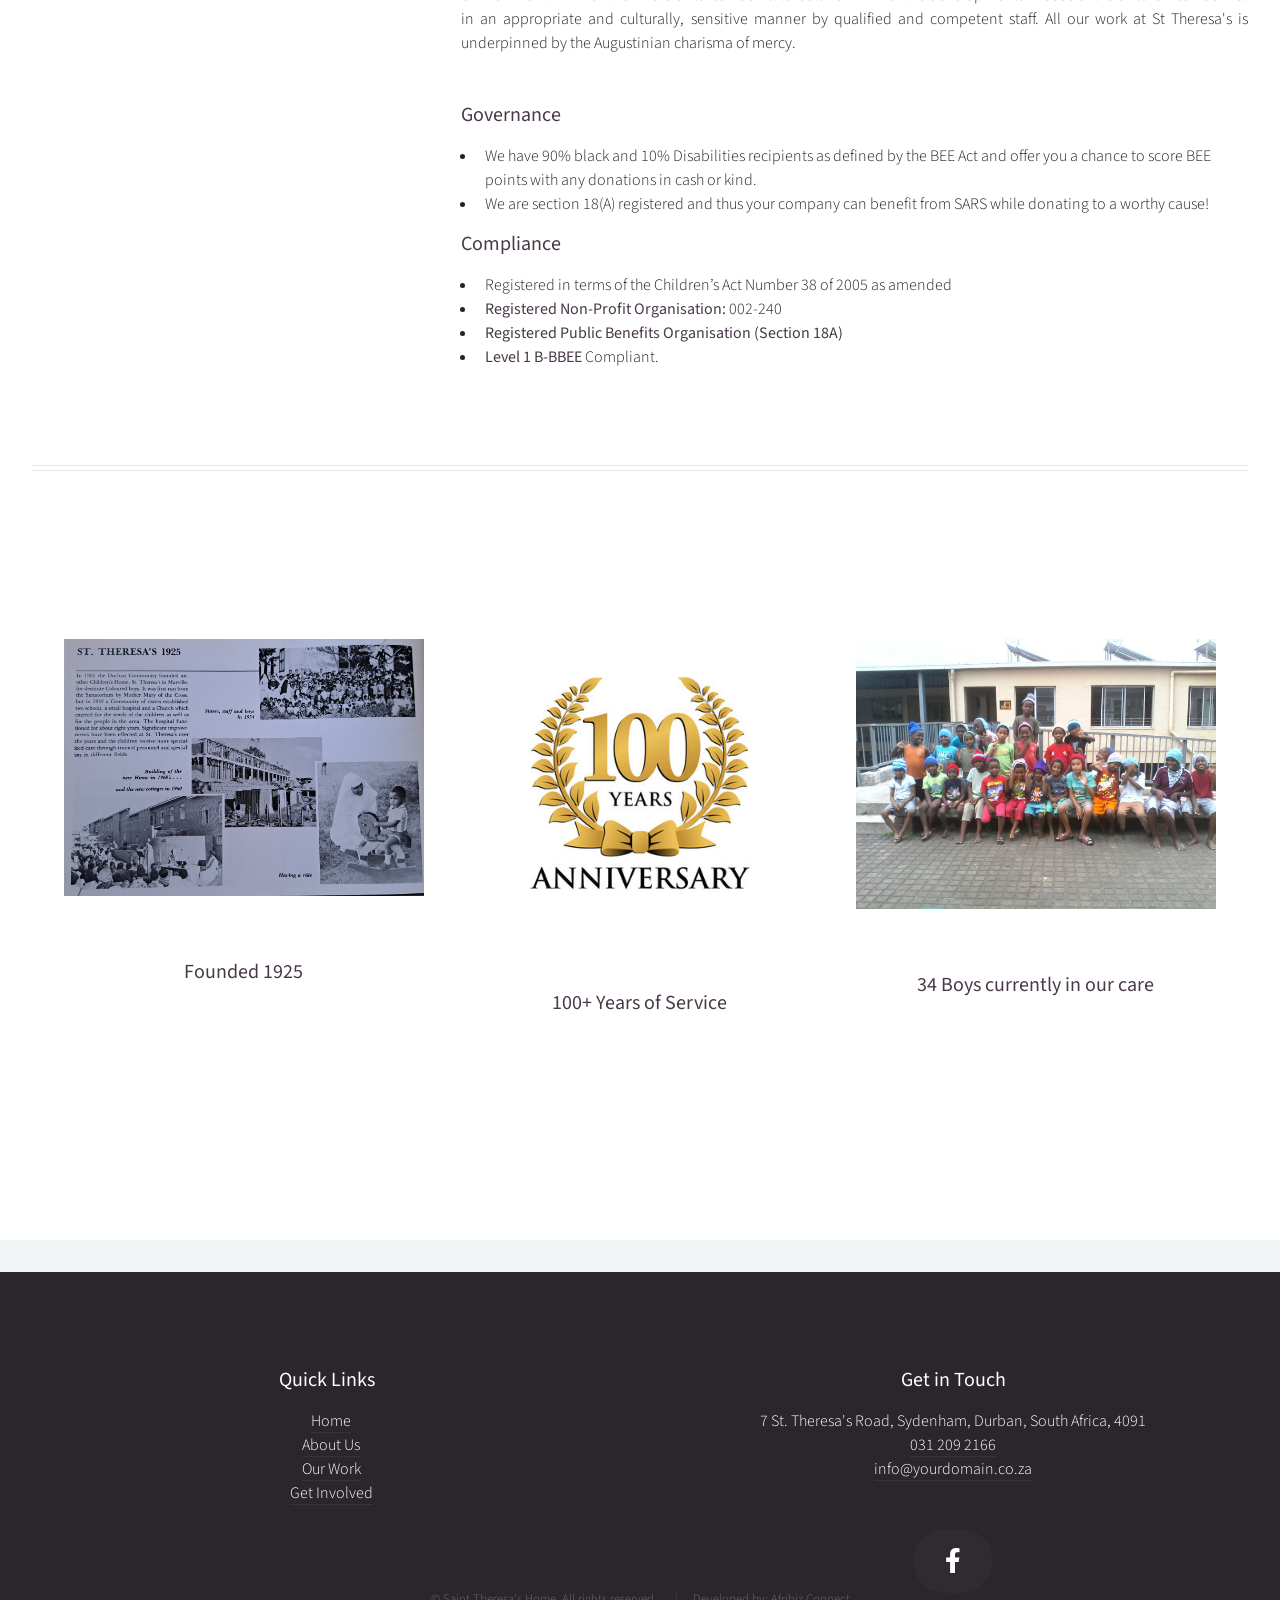
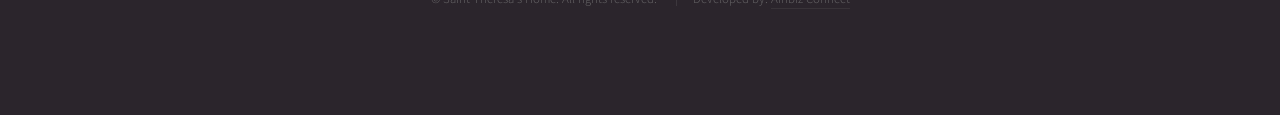
==== commit 318476e7: "Update About us content. Update footer layout." ====
--- a/aboutUs.html
+++ b/aboutUs.html
@@ -42,202 +42,144 @@
 							<hr class="first" />
 							<section>
 								<header>
-									<h3><a href="#">Accumsan sed penatibus</a></h3>
+									<h3><a href="#">Make a difference</a></h3>
 								</header>
 								<p>
-									Dolor sed fringilla nibh nulla convallis tique ante proin
-									sociis accumsan lobortis. Auctor etiam porttitor phasellus
-									tempus cubilia ultrices tempor sagittis tellus ante diam nec
-									penatibus dolor cras magna tempus feugiat veroeros.
+									Your support helps us provide safety, love, and opportunity to every boy in our care.
 								</p>
 								<footer>
-									<a href="#" class="button">Learn More</a>
+									<a href="contact.html" class="button">Get Invloved</a>
 								</footer>
 							</section>
 							<hr />
-							<section>
-								<header>
-									<h3><a href="#">Sed lorem etiam consequat</a></h3>
-								</header>
-								<p>
-									Tempus cubilia ultrices tempor sagittis. Nisl fermentum
-									consequat integer interdum.
-								</p>
-								<div class="row gtr-50">
-									<div class="col-4">
-										<a href="#" class="image fit"
-											><img src="images/pic10.jpg" alt=""
-										/></a>
-									</div>
-									<div class="col-8">
-										<h4>Nibh sed cubilia</h4>
-										<p>
-											Amet nullam fringilla nibh nulla convallis tique ante
-											proin.
-										</p>
-									</div>
-									<div class="col-4">
-										<a href="#" class="image fit"
-											><img src="images/pic11.jpg" alt=""
-										/></a>
-									</div>
-									<div class="col-8">
-										<h4>Proin sed adipiscing</h4>
-										<p>
-											Amet nullam fringilla nibh nulla convallis tique ante
-											proin.
-										</p>
-									</div>
-									<div class="col-4">
-										<a href="#" class="image fit"
-											><img src="images/pic12.jpg" alt=""
-										/></a>
-									</div>
-									<div class="col-8">
-										<h4>Lorem feugiat magna</h4>
-										<p>
-											Amet nullam fringilla nibh nulla convallis tique ante
-											proin.
-										</p>
-									</div>
-									<div class="col-4">
-										<a href="#" class="image fit"
-											><img src="images/pic13.jpg" alt=""
-										/></a>
-									</div>
-									<div class="col-8">
-										<h4>Sed tempus fringilla</h4>
-										<p>
-											Amet nullam fringilla nibh nulla convallis tique ante
-											proin.
-										</p>
-									</div>
-									<div class="col-4">
-										<a href="#" class="image fit"
-											><img src="images/pic14.jpg" alt=""
-										/></a>
-									</div>
-									<div class="col-8">
-										<h4>Malesuada fermentum</h4>
-										<p>
-											Amet nullam fringilla nibh nulla convallis tique ante
-											proin.
-										</p>
-									</div>
-								</div>
-								<footer>
-									<a href="#" class="button">Magna Adipiscing</a>
-								</footer>
-							</section>
+							
 						</div>
 						<div class="col-8 col-12-mobile imp-mobile" id="content">
 							<article id="main">
 								<header>
-									<h2><a href="#">About Us</a></h2>
-									<p>
-										Morbi convallis lectus malesuada sed fermentum dolore amet
+									<h2><a href="#">Who we are</a></h2>
+									<p>
+										St Theresas Child & Youth Care Centre, we believe in the power 
+									of love, safety, and creating opportunities.
 									</p>
 								</header>
 								<a href="#" class="image featured"
 									><img src="images/pic06.png" alt=""
 								/></a>
 								<p>
-									Commodo id natoque malesuada sollicitudin elit suscipit. Curae
-									suspendisse mauris posuere accumsan massa posuere lacus
-									convallis tellus interdum. Amet nullam fringilla nibh nulla
-									convallis ut venenatis purus lobortis. Auctor etiam porttitor
-									phasellus tempus cubilia ultrices tempor sagittis. Nisl
-									fermentum consequat integer interdum integer purus sapien.
-									Nibh eleifend nulla nascetur pharetra commodo mi augue
-									interdum tellus. Ornare cursus augue feugiat sodales velit
-									lorem. Semper elementum ullamcorper lacinia natoque aenean
-									scelerisque vel lacinia mollis quam sodales congue.
+									<p>
+										Our Centre is more than an infrastructure — it’s a home where children 
+										rediscover their self-worth and begin to heal, one day at a time.
+										As a registered non-profit and public benefit organisation (NPO & PBO),
+										our mission is rooted in service, not in profit. We provide 
+										twenty four hour care, rehabilitation, and development to 
+										63 boys only, ranging in age from 4 to 18 years. Each individual 
+										has been placed with us through a thorough and caring process, 
+										overseen by the Department of Social Development, the Department 
+										of Justice, and other dedicated child welfare agencies. On the 6 
+										November 1891, the first Augustinian Sister’s arrived at Estcourt. 
+										They began their Apostolate with the education of the young. Since 
+										1925 we salute the founders of the home, the St Augustine Sisters 
+										for their charism of “love and mercy” which is foremost in the work 
+										done with the boys. We thank them for the love, support and prayers 
+										over the past 100 years. For over a century, we’ve continued thatlegacy.
+									</p>
+									
+									<br/>
+
+									<p>
+										This year marks the celebration of St Theresa’s Home 100th Year Anniversary. 
+										“A Century of commitment”. We would like to acknowledge the incredible journey 
+										we shared as a community outreach. Every milestone, every challenge we have overcome 
+										is a testament to the dedication and talent of each donor and volunteer. 
+									</p>
+
+									<br/>
+
+									<p>
+										Over the years St Theresa’s Home has evolved, which is evident in the employment of 
+										professional child and youth care team and commitment by the board of management.
+										The Child and Youth Care Profession involves and drive the work force of competency, 
+										compassion and commitment. All our efforts are underpinned by love and care with God 
+										at the centre of it all. The children are our first priority.Every child who comes into 
+										our care is received with care, respect, their dignity is upheld and the commitment of 
+										development by the childcare team. We’re proud to be part of their journey, offering not 
+										only a place of safety, but a place to belong and self-worth. Behind every smile is a story, 
+										and behind every story is a community committed to care, dignity, and creating opportunities.
+									</p>
 								</p>
 								<section>
 									<header>
-										<h3>Ultrices tempor sagittis nisl</h3>
+										<h2>Our Mission Statement</h2>
 									</header>
 									<p>
-										Nascetur volutpat nibh ullamcorper vivamus at purus. Cursus
-										ultrices porttitor sollicitudin imperdiet at pretium tellus
-										in euismod a integer sodales neque. Nibh quis dui quis
-										mattis eget imperdiet venenatis feugiat. Neque primis ligula
-										cum erat aenean tristique luctus risus ipsum praesent
-										iaculis. Fermentum elit fringilla consequat dis arcu.
-										Pellentesque mus tempor vitae pretium sodales porttitor
-										lacus. Phasellus egestas odio nisl duis sociis purus
-										faucibus morbi. Eget massa mus etiam sociis pharetra magna.
-									</p>
-									<p>
-										Eleifend auctor turpis magnis sed porta nisl pretium. Aenean
-										suspendisse nulla eget sed etiam parturient orci cursus
-										nibh. Quisque eu nec neque felis laoreet diam morbi egestas.
-										Dignissim cras rutrum consectetur ut penatibus fermentum
-										nibh erat malesuada varius.
+										St Theresa's Home provides residential care for children up to the age of 18. 
+										Our aim is to provide a loving, caring environment in which the whole child 
+										can be nurtured and in which the developmental needs of the children can be 
+										met in an appropriate and culturally, sensitive manner by qualified and competent 
+										staff. All our work at St Theresa's is underpinned by the Augustinian charisma of mercy.
 									</p>
 								</section>
 								<section>
 									<header>
-										<h3>Augue euismod feugiat tempus</h3>
+										<h3>Governance</h3>
 									</header>
 									<p>
-										Pretium tellus in euismod a integer sodales neque. Nibh quis
-										dui quis mattis eget imperdiet venenatis feugiat. Neque
-										primis ligula cum erat aenean tristique luctus risus ipsum
-										praesent iaculis. Fermentum elit ut nunc urna volutpat donec
-										cubilia commodo risus morbi. Lobortis vestibulum velit
-										malesuada ante egestas odio nisl duis sociis purus faucibus
-										morbi. Eget massa mus etiam sociis pharetra magna.
+										<ul>
+											<li>We have 90% black and 10% Disabilities recipients as defined by the BEE Act and 
+												offer you a chance to score BEE points with any donations in cash or kind.
+											</li>
+											<li>We are section 18(A) registered and thus your company can benefit from SARS while 
+												donating to a worthy cause!
+											</li>
+										</ul>
+									</p>
+									<header>
+										<h3>Compliance</h3>
+									</header>
+									<p>
+										<ul>
+											<li>Registered in terms of the Children’s Act Number 38 of 2005 as amended</li>
+											<li> <strong>Registered Non-Profit Organisation:</strong> 002-240</li>
+											<li><strong>Registered Public Benefits Organisation (Section 18A)</strong> </li>
+											<li><strong>Level 1 B-BBEE</strong> Compliant.</li>
+										</ul>
 									</p>
 								</section>
 							</article>
 						</div>
 					</div>
 					<hr />
+					<div class="wrapper style1">
+				<section id="features" class="container special">
 					<div class="row">
 						<article class="col-4 col-12-mobile special">
-							<a href="#" class="image featured"
-								><img src="images/pic07.jpeg" alt=""
-							/></a>
+							<a href="#" class="image featured">
+								<img src="images/pic07.jpeg" alt="" />
+							</a>
 							<header>
-								<h3><a href="#">Gravida aliquam penatibus</a></h3>
+								<h3><a href="#">Founded 1925</a></h3>
 							</header>
-							<p>
-								Amet nullam fringilla nibh nulla convallis tique ante proin
-								sociis accumsan lobortis. Auctor etiam porttitor phasellus
-								tempus cubilia ultrices tempor sagittis. Nisl fermentum
-								consequat integer interdum.
-							</p>
 						</article>
 						<article class="col-4 col-12-mobile special">
-							<a href="#" class="image featured"
-								><img src="images/pic08.jpeg" alt=""
-							/></a>
+							<a href="#" class="image featured">
+								<img src="images/pic08.jpeg" alt="" />
+							</a>
 							<header>
-								<h3><a href="#">Sed quis rhoncus placerat</a></h3>
+								<h3><a href="#">100+ Years of Service</a></h3>
 							</header>
-							<p>
-								Amet nullam fringilla nibh nulla convallis tique ante proin
-								sociis accumsan lobortis. Auctor etiam porttitor phasellus
-								tempus cubilia ultrices tempor sagittis. Nisl fermentum
-								consequat integer interdum.
-							</p>
 						</article>
 						<article class="col-4 col-12-mobile special">
-							<a href="#" class="image featured"
-								><img src="images/pic09.jpg" alt=""
-							/></a>
+							<a href="#" class="image featured">
+								<img src="images/pic09.jpg" alt="" />
+							</a>
 							<header>
-								<h3><a href="#">Magna laoreet et aliquam</a></h3>
+								<h3><a href="#">34 Boys currently in our care</a></h3>
 							</header>
-							<p>
-								Amet nullam fringilla nibh nulla convallis tique ante proin
-								sociis accumsan lobortis. Auctor etiam porttitor phasellus
-								tempus cubilia ultrices tempor sagittis. Nisl fermentum
-								consequat integer interdum.
-							</p>
 						</article>
 					</div>
+				</section>
+			</div>
 				</div>
 			</div>
 
@@ -245,179 +187,57 @@
 			<div id="footer">
 				<div class="container">
 					<div class="row">
-						<!-- Tweets -->
-						<section class="col-4 col-12-mobile">
-							<header>
-								<h2 class="icon brands fa-twitter circled">
-									<span class="label">Tweets</span>
-								</h2>
-							</header>
-							<ul class="divided">
-								<li>
-									<article class="tweet">
-										Amet nullam fringilla nibh nulla convallis tique ante sociis
-										accumsan.
-										<span class="timestamp">5 minutes ago</span>
-									</article>
-								</li>
-								<li>
-									<article class="tweet">
-										Hendrerit rutrum quisque.
-										<span class="timestamp">30 minutes ago</span>
-									</article>
-								</li>
-								<li>
-									<article class="tweet">
-										Curabitur donec nulla massa laoreet nibh. Lorem praesent
-										montes.
-										<span class="timestamp">3 hours ago</span>
-									</article>
-								</li>
-								<li>
-									<article class="tweet">
-										Lacus natoque cras rhoncus curae dignissim ultricies.
-										Convallis orci aliquet.
-										<span class="timestamp">5 hours ago</span>
-									</article>
-								</li>
-							</ul>
-						</section>
-
-						<!-- Posts -->
-						<section class="col-4 col-12-mobile">
-							<header>
-								<h2 class="icon solid fa-file circled">
-									<span class="label">Posts</span>
-								</h2>
-							</header>
-							<ul class="divided">
-								<li>
-									<article class="post stub">
-										<header>
-											<h3><a href="#">Nisl fermentum integer</a></h3>
-										</header>
-										<span class="timestamp">3 hours ago</span>
-									</article>
-								</li>
-								<li>
-									<article class="post stub">
-										<header>
-											<h3><a href="#">Phasellus portitor lorem</a></h3>
-										</header>
-										<span class="timestamp">6 hours ago</span>
-									</article>
-								</li>
-								<li>
-									<article class="post stub">
-										<header>
-											<h3><a href="#">Magna tempus consequat</a></h3>
-										</header>
-										<span class="timestamp">Yesterday</span>
-									</article>
-								</li>
-								<li>
-									<article class="post stub">
-										<header>
-											<h3><a href="#">Feugiat lorem ipsum</a></h3>
-										</header>
-										<span class="timestamp">2 days ago</span>
-									</article>
-								</li>
-							</ul>
-						</section>
-
-						<!-- Photos -->
-						<section class="col-4 col-12-mobile">
-							<header>
-								<h2 class="icon solid fa-camera circled">
-									<span class="label">Photos</span>
-								</h2>
-							</header>
-							<div class="row gtr-25">
-								<div class="col-6">
-									<a href="#" class="image fit"
-										><img src="images/pic10.jpg" alt=""
-									/></a>
-								</div>
-								<div class="col-6">
-									<a href="#" class="image fit"
-										><img src="images/pic11.jpg" alt=""
-									/></a>
-								</div>
-								<div class="col-6">
-									<a href="#" class="image fit"
-										><img src="images/pic12.jpg" alt=""
-									/></a>
-								</div>
-								<div class="col-6">
-									<a href="#" class="image fit"
-										><img src="images/pic13.jpg" alt=""
-									/></a>
-								</div>
-								<div class="col-6">
-									<a href="#" class="image fit"
-										><img src="images/pic14.jpg" alt=""
-									/></a>
-								</div>
-								<div class="col-6">
-									<a href="#" class="image fit"
-										><img src="images/pic15.jpg" alt=""
-									/></a>
-								</div>
-							</div>
-						</section>
-					</div>
-					<hr />
-					<div class="row">
-						<div class="col-12">
-							<!-- Contact -->
+						<!-- Left: Navigation -->
+						<div class="col-6">
 							<section class="contact">
 								<header>
-									<h3>Nisl turpis nascetur interdum?</h3>
+									<h3>Quick Links</h3>
+								</header>
+								<nav>
+									<ul class="footerMenu">
+										<li><a href="index.html">Home</a></li>
+										<li><a href="aboutUs.html">About Us</a></li>
+										<li><a href="ourWork.html">Our Work</a></li>
+										<li><a href="contact.html">Get Involved</a></li>
+									</ul>
+								</nav>
+							</section>
+						</div>
+
+						<!-- Right: Contact Details -->
+						<div class="col-6">
+							<section class="contact">
+								<header>
+									<h3>Get in Touch</h3>
 								</header>
 								<p>
-									Urna nisl non quis interdum mus ornare ridiculus egestas
-									ridiculus lobortis vivamus tempor aliquet.
+									7 St. Theresa's Road, Sydenham, Durban, South Africa, 4091<br />
+									<a href="tel:+27312092166">031 209 2166</a><br />
+									<a href="mailto:info@yourdomain.co.za"
+										>info@yourdomain.co.za</a
+									>
 								</p>
 								<ul class="icons">
 									<li>
-										<a href="#" class="icon brands fa-twitter"
-											><span class="label">Twitter</span></a
+										<a
+											href="https://www.facebook.com/SaintTheresasHome/"
+											class="icon brands fa-facebook-f"
 										>
-									</li>
-									<li>
-										<a href="#" class="icon brands fa-facebook-f"
-											><span class="label">Facebook</span></a
-										>
-									</li>
-									<li>
-										<a href="#" class="icon brands fa-instagram"
-											><span class="label">Instagram</span></a
-										>
-									</li>
-									<li>
-										<a href="#" class="icon brands fa-pinterest"
-											><span class="label">Pinterest</span></a
-										>
-									</li>
-									<li>
-										<a href="#" class="icon brands fa-dribbble"
-											><span class="label">Dribbble</span></a
-										>
-									</li>
-									<li>
-										<a href="#" class="icon brands fa-linkedin-in"
-											><span class="label">Linkedin</span></a
-										>
+											<span class="label">Facebook</span>
+										</a>
 									</li>
 								</ul>
 							</section>
-
-							<!-- Copyright -->
+						</div>
+					</div>
+
+					<!-- Copyright -->
+					<div class="row">
+						<div class="col-12">
 							<div class="copyright">
 								<ul class="menu">
-									<li>&copy; Untitled. All rights reserved.</li>
-									<li>Design: <a href="http://html5up.net">HTML5 UP</a></li>
+									<li>&copy; Saint Theresa's Home. All rights reserved.</li>
+									<li>Developed by: <a href="#">Afribiz Connect</a></li>
 								</ul>
 							</div>
 						</div>
--- a/assets/css/main.css
+++ b/assets/css/main.css
@@ -174,7 +174,7 @@
 
 body {
 	background: #f0f4f4;
-	color: #5b5b5b;
+	color: #242323;
 	font-size: 15pt;
 	line-height: 1.85em;
 	font-family: "Source Sans Pro", sans-serif;
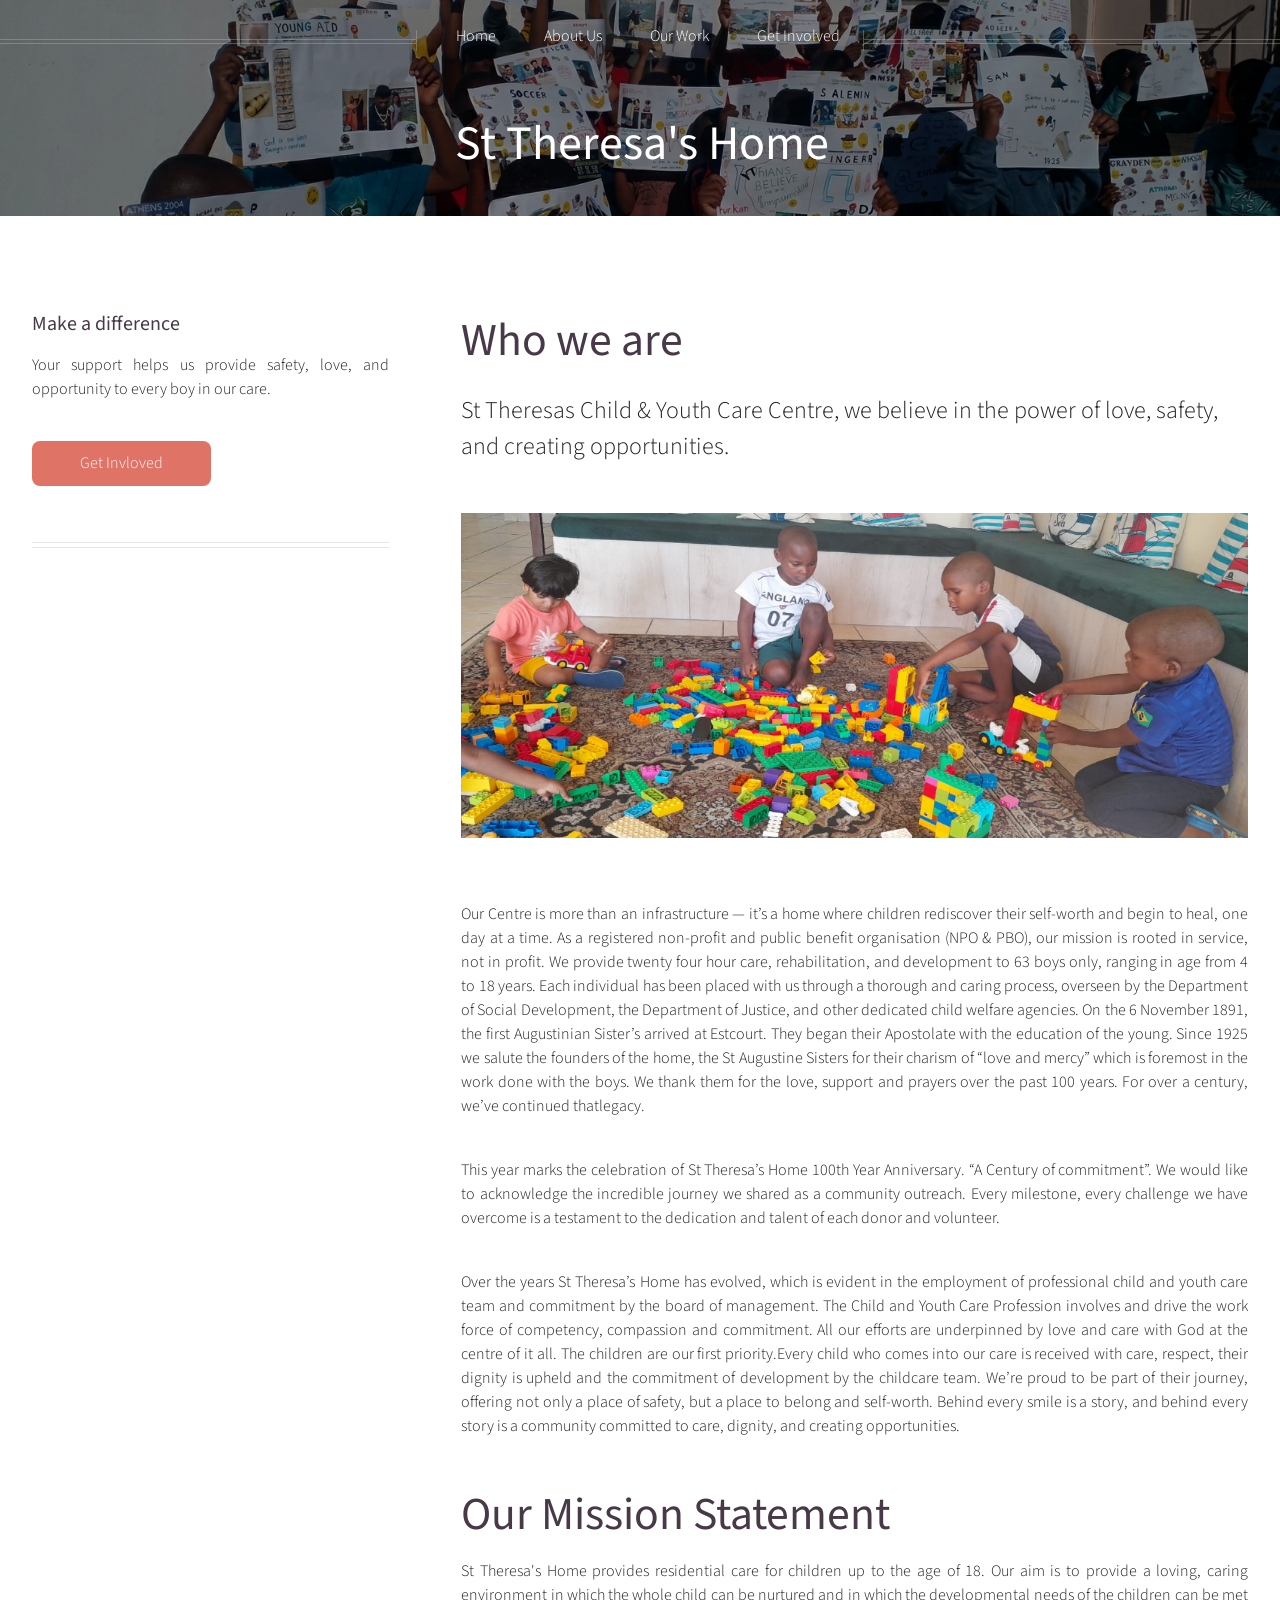
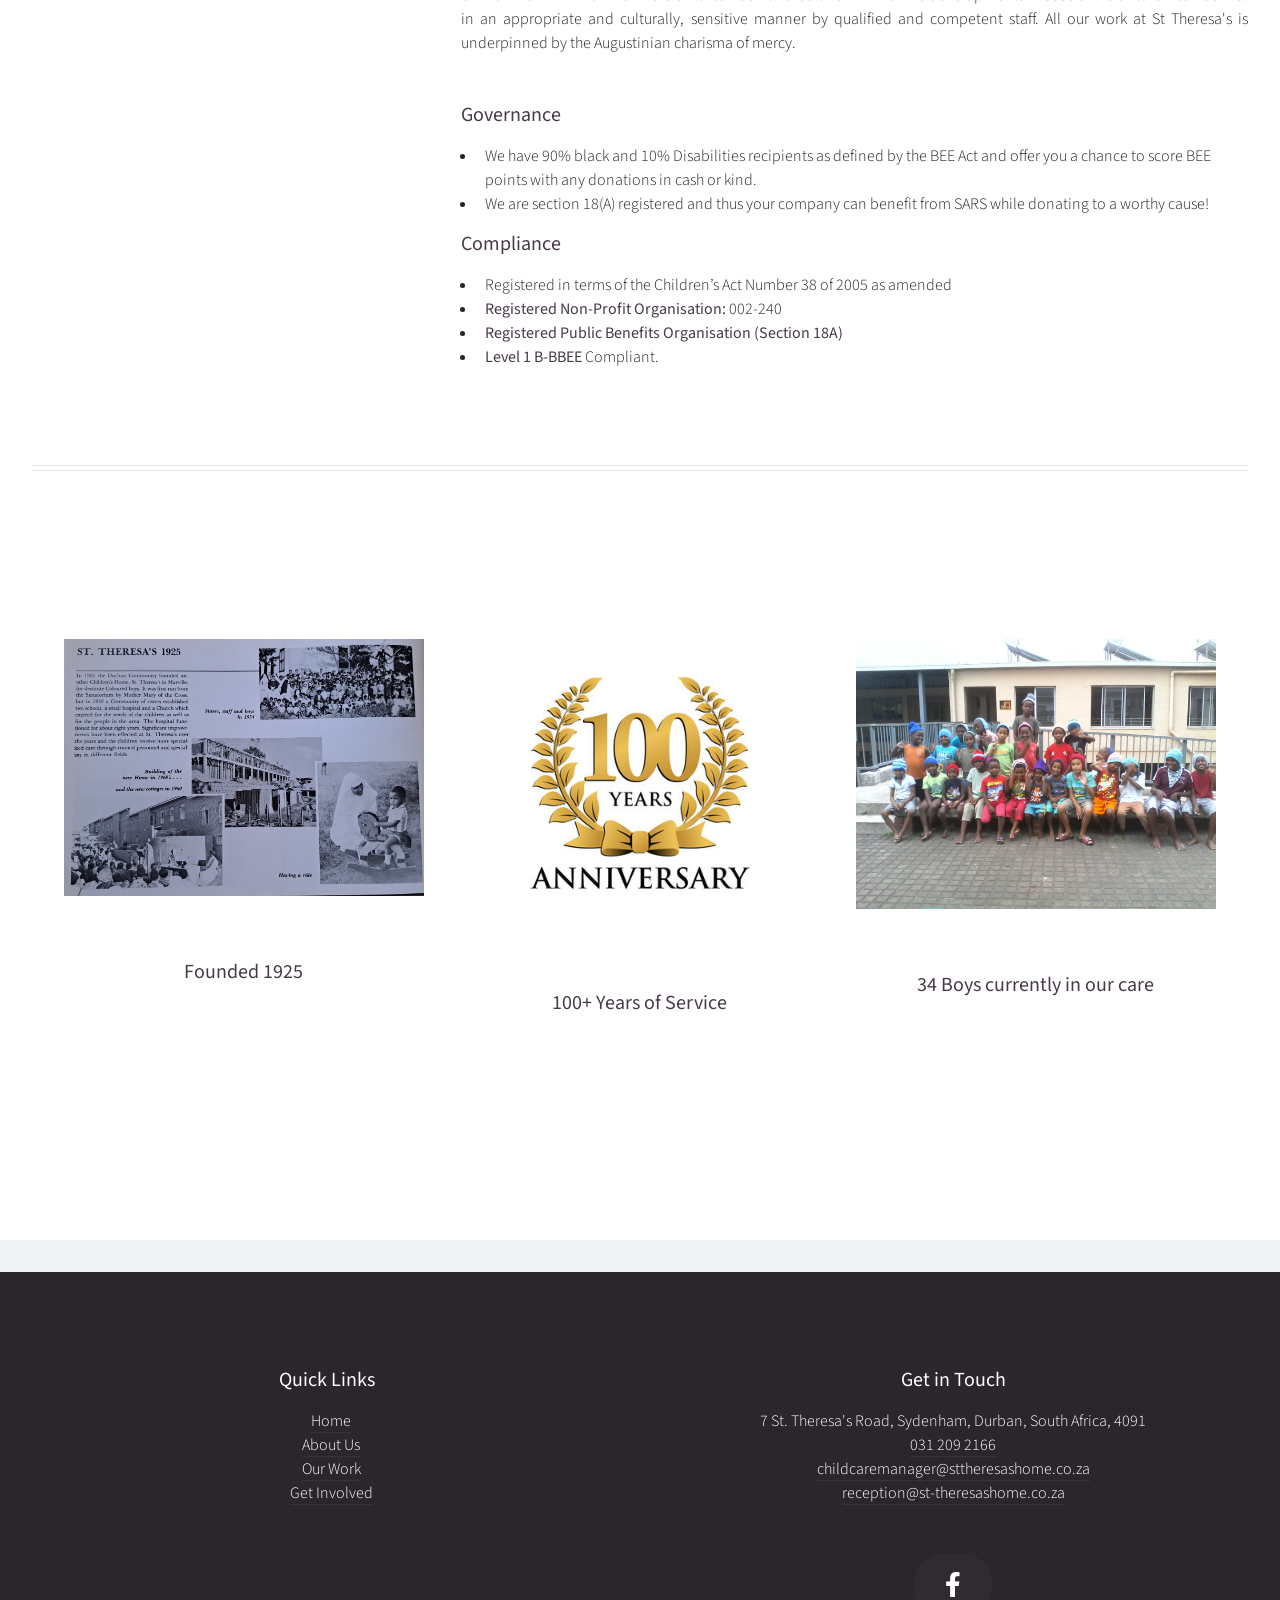
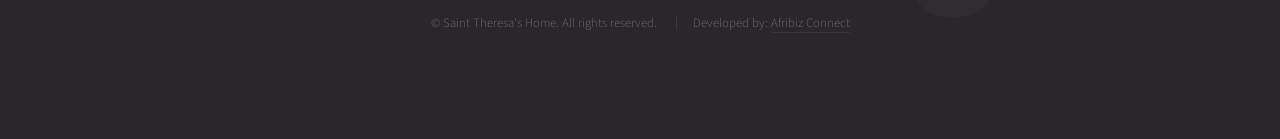
==== commit d6c4eaf6: "Updated email links in footer throughout the website" ====
--- a/aboutUs.html
+++ b/aboutUs.html
@@ -212,10 +212,13 @@
 								</header>
 								<p>
 									7 St. Theresa's Road, Sydenham, Durban, South Africa, 4091<br />
-									<a href="tel:+27312092166">031 209 2166</a><br />
-									<a href="mailto:info@yourdomain.co.za"
-										>info@yourdomain.co.za</a
-									>
+									<a href="tel:+27312092166"> 031 209 2166</a><br />
+									<a href="mailto:childcaremanager@sttheresashome.co.za">
+										childcaremanager@sttheresashome.co.za
+									</a><br />
+									<a href="mailto:childcaremanager@sttheresashome.co.za">
+										reception@st-theresashome.co.za
+									</a><br />
 								</p>
 								<ul class="icons">
 									<li>
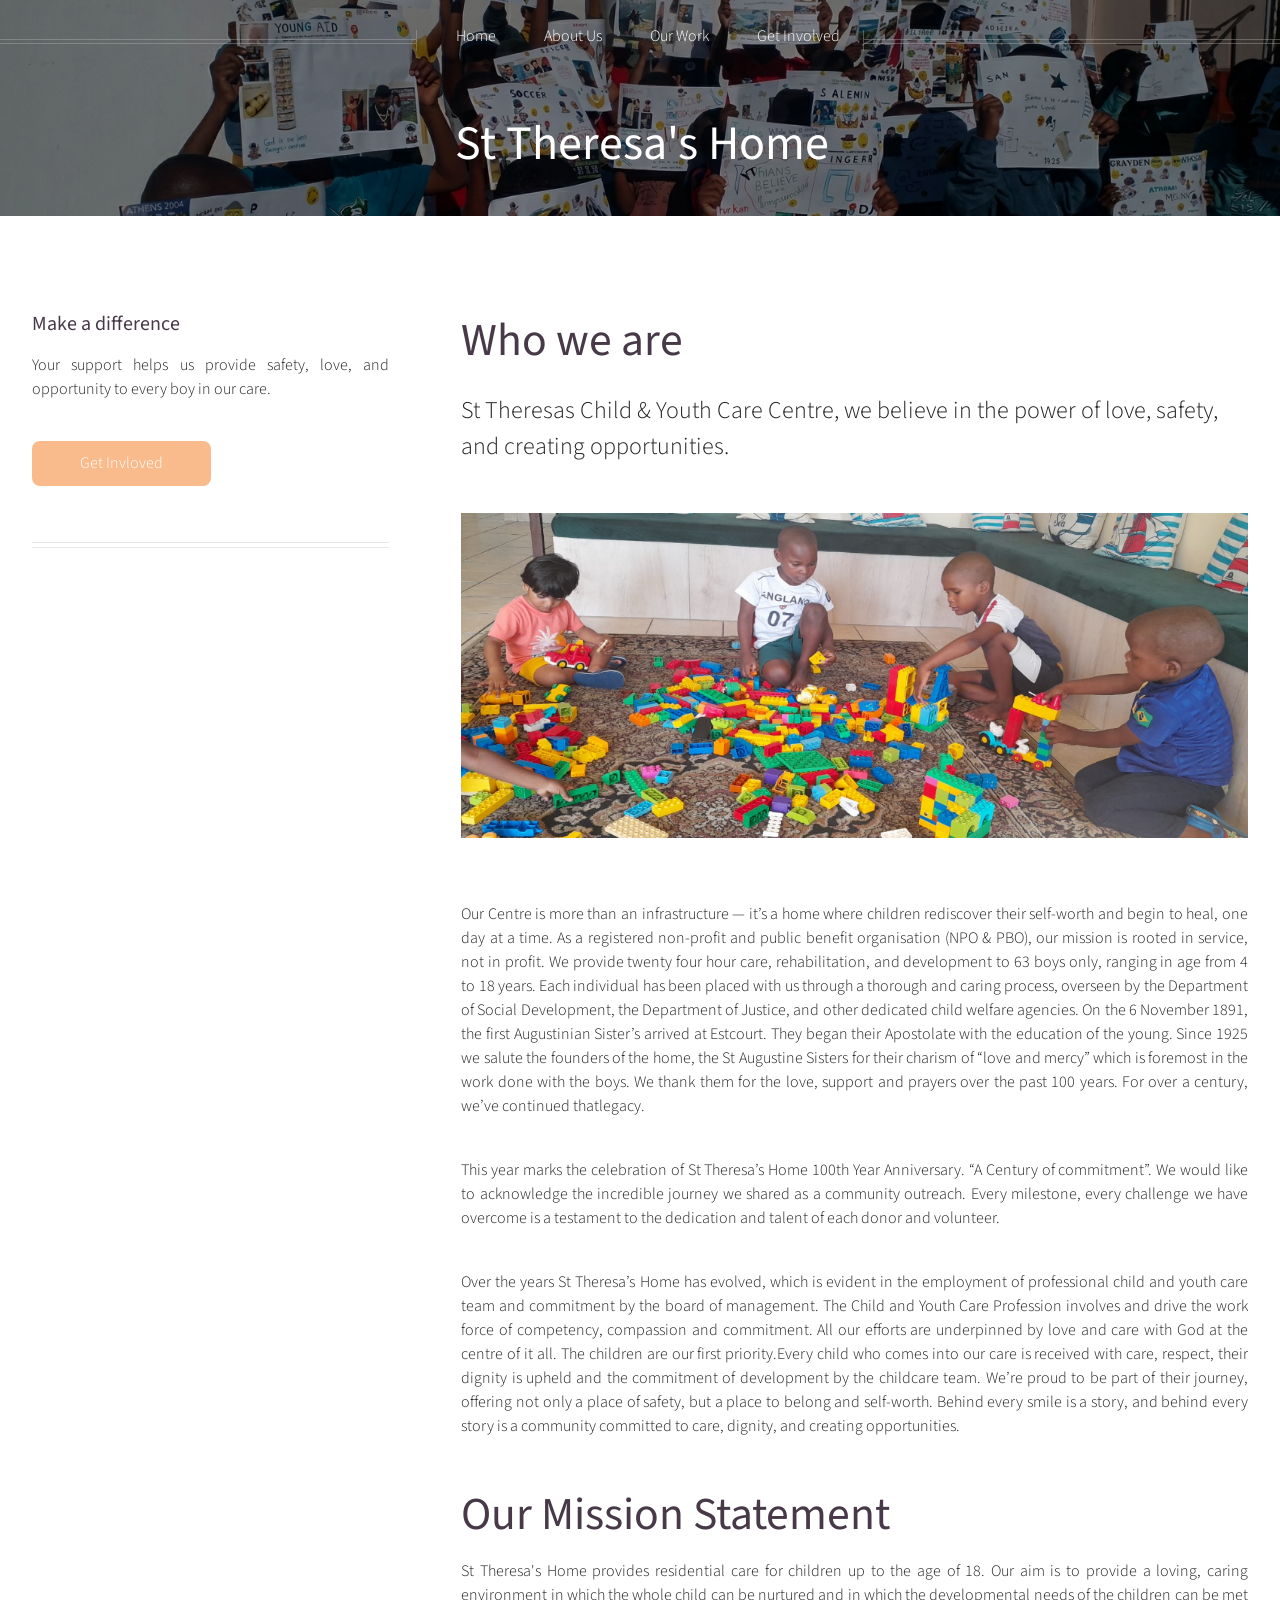
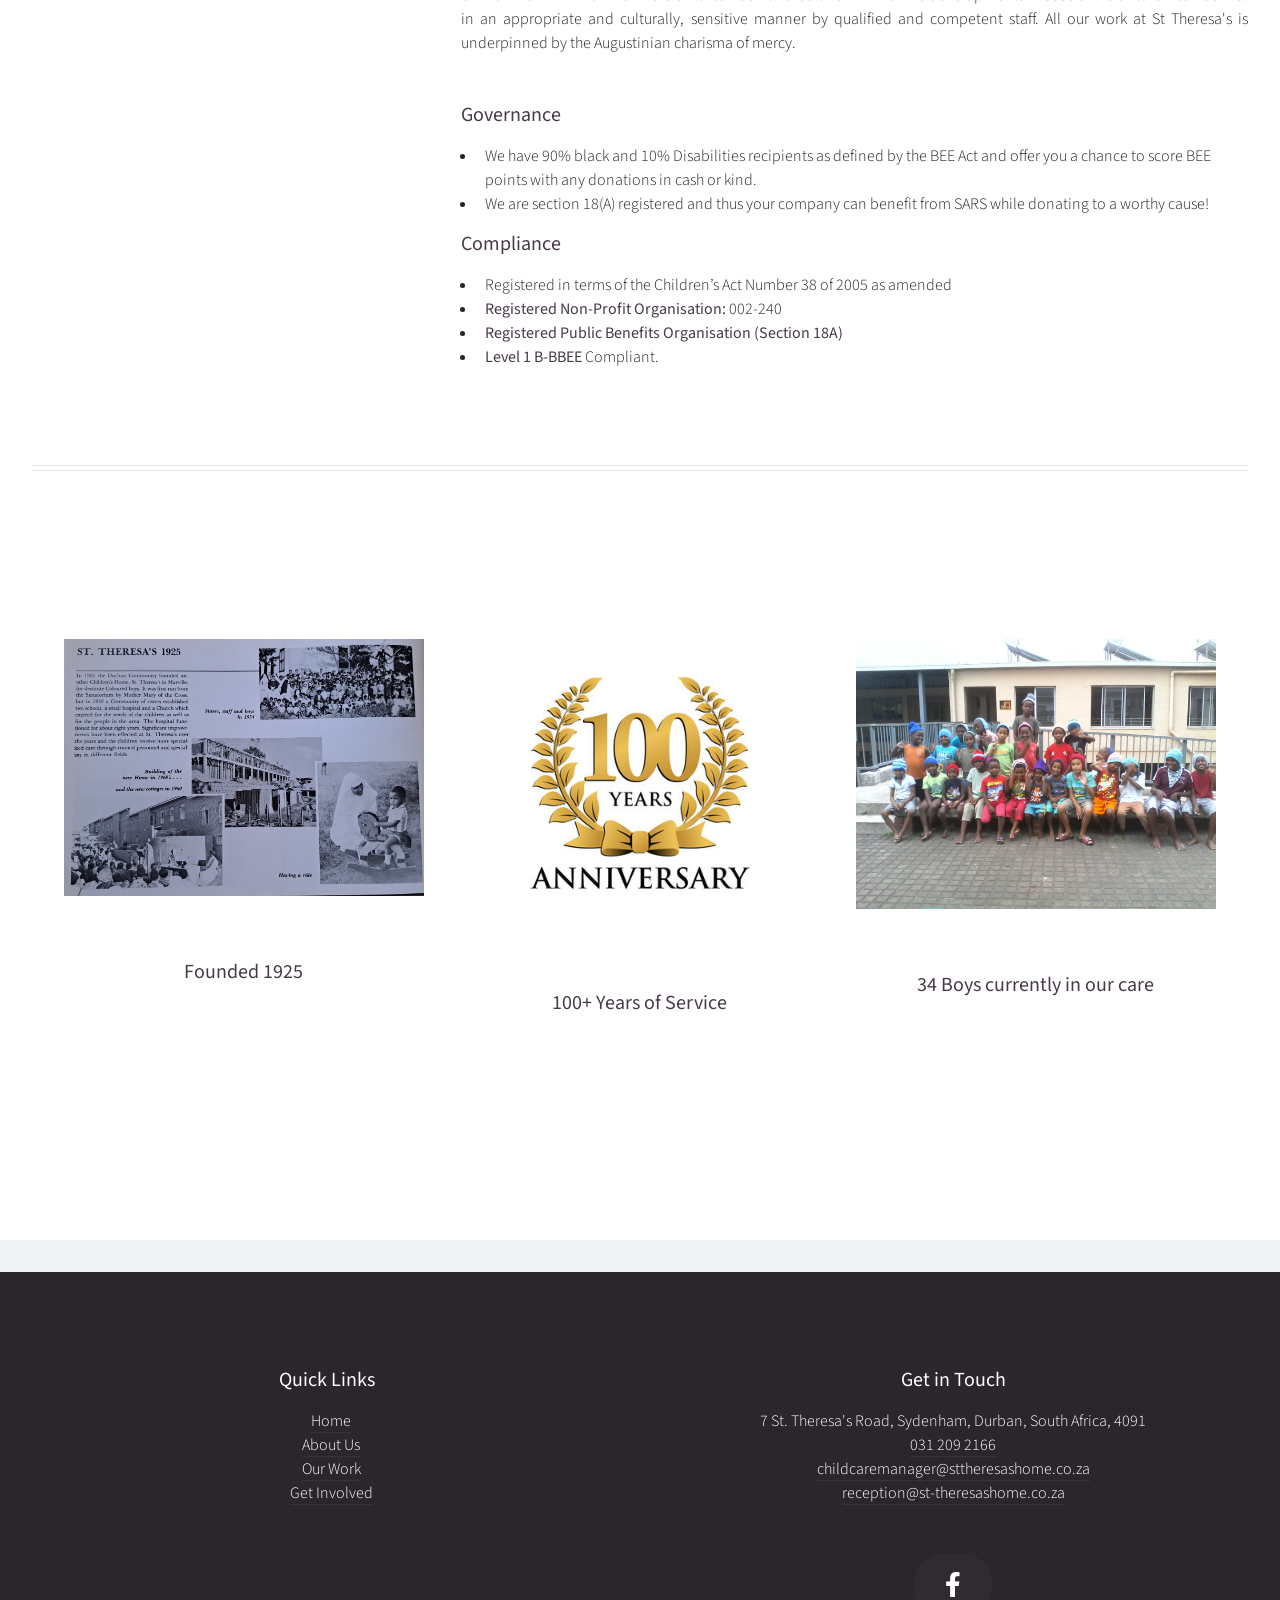
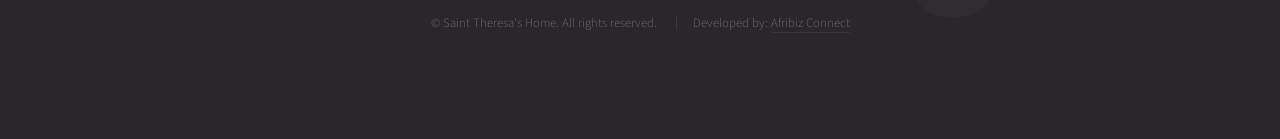
==== commit b1d1b591: "Updated favicon images. refrenced favicon tags in all pages heads" ====
--- a/aboutUs.html
+++ b/aboutUs.html
@@ -11,6 +11,11 @@
 		<noscript
 			><link rel="stylesheet" href="assets/css/noscript.css"
 		/></noscript>
+
+		<link rel="apple-touch-icon" sizes="180x180" href="assets/favicon/apple-touch-icon.png">
+		<link rel="icon" type="image/png" sizes="32x32" href="assets/favicon/favicon-32x32.png">
+		<link rel="icon" type="image/png" sizes="16x16" href="assets/favicon/favicon-16x16.png">
+		<link rel="manifest" href="/site.webmanifest">
 	</head>
 	<body class="left-sidebar is-preload">
 		<div id="page-wrapper">
--- a/assets/css/main.css
+++ b/assets/css/main.css
@@ -1978,6 +1978,10 @@
 	margin-right: 0;
 }
 
+
+ul.bankingDetails{
+	list-style: none;
+}
 /* Divided */
 
 ul.divided {
@@ -2179,8 +2183,9 @@
 .button {
 	position: relative;
 	display: inline-block;
-	background: #df7366;
+	background: #F9BB8C;
 	color: #fff;
+	font-weight: bold;
 	text-align: center;
 	border-radius: 0.5em;
 	text-decoration: none;
@@ -2213,7 +2218,7 @@
 button:hover,
 .button:hover {
 	color: #fff;
-	background: #ef8376;
+	background: #D1762F;
 }
 
 input[type="button"].alt,
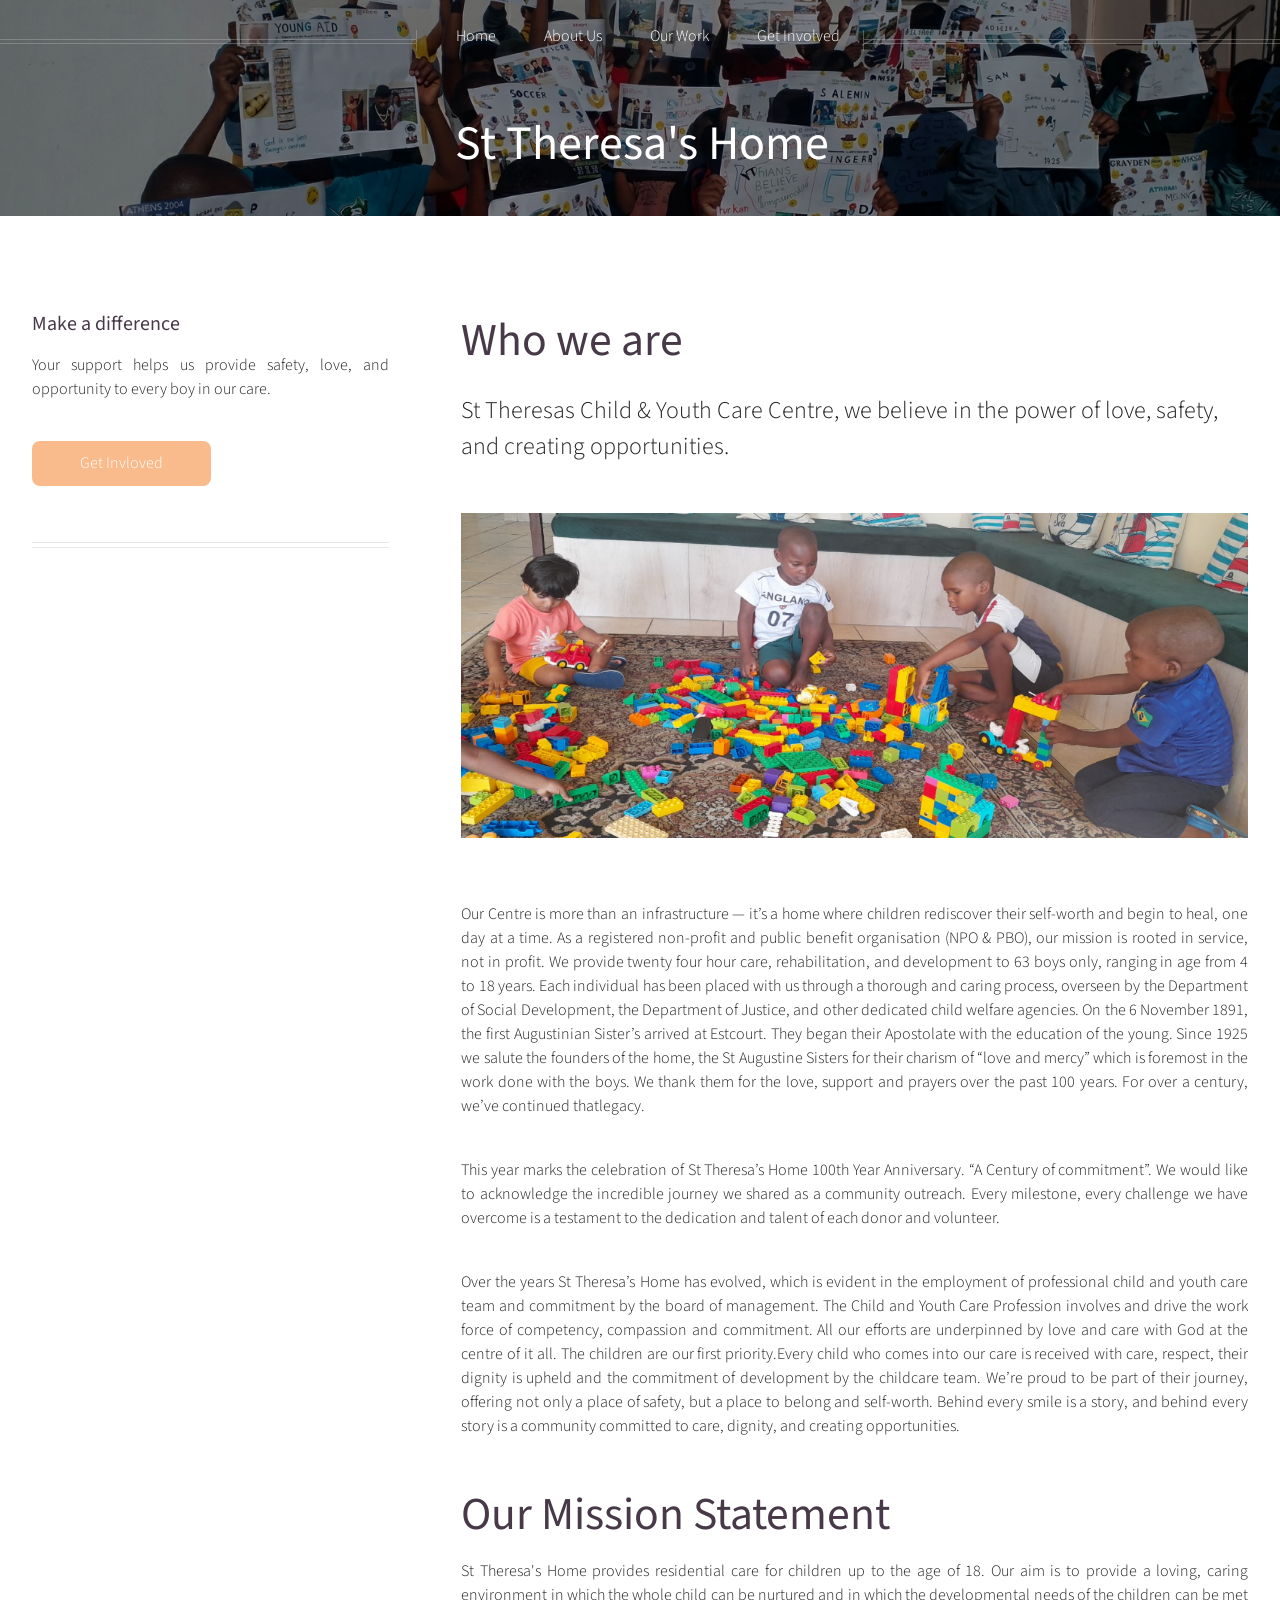
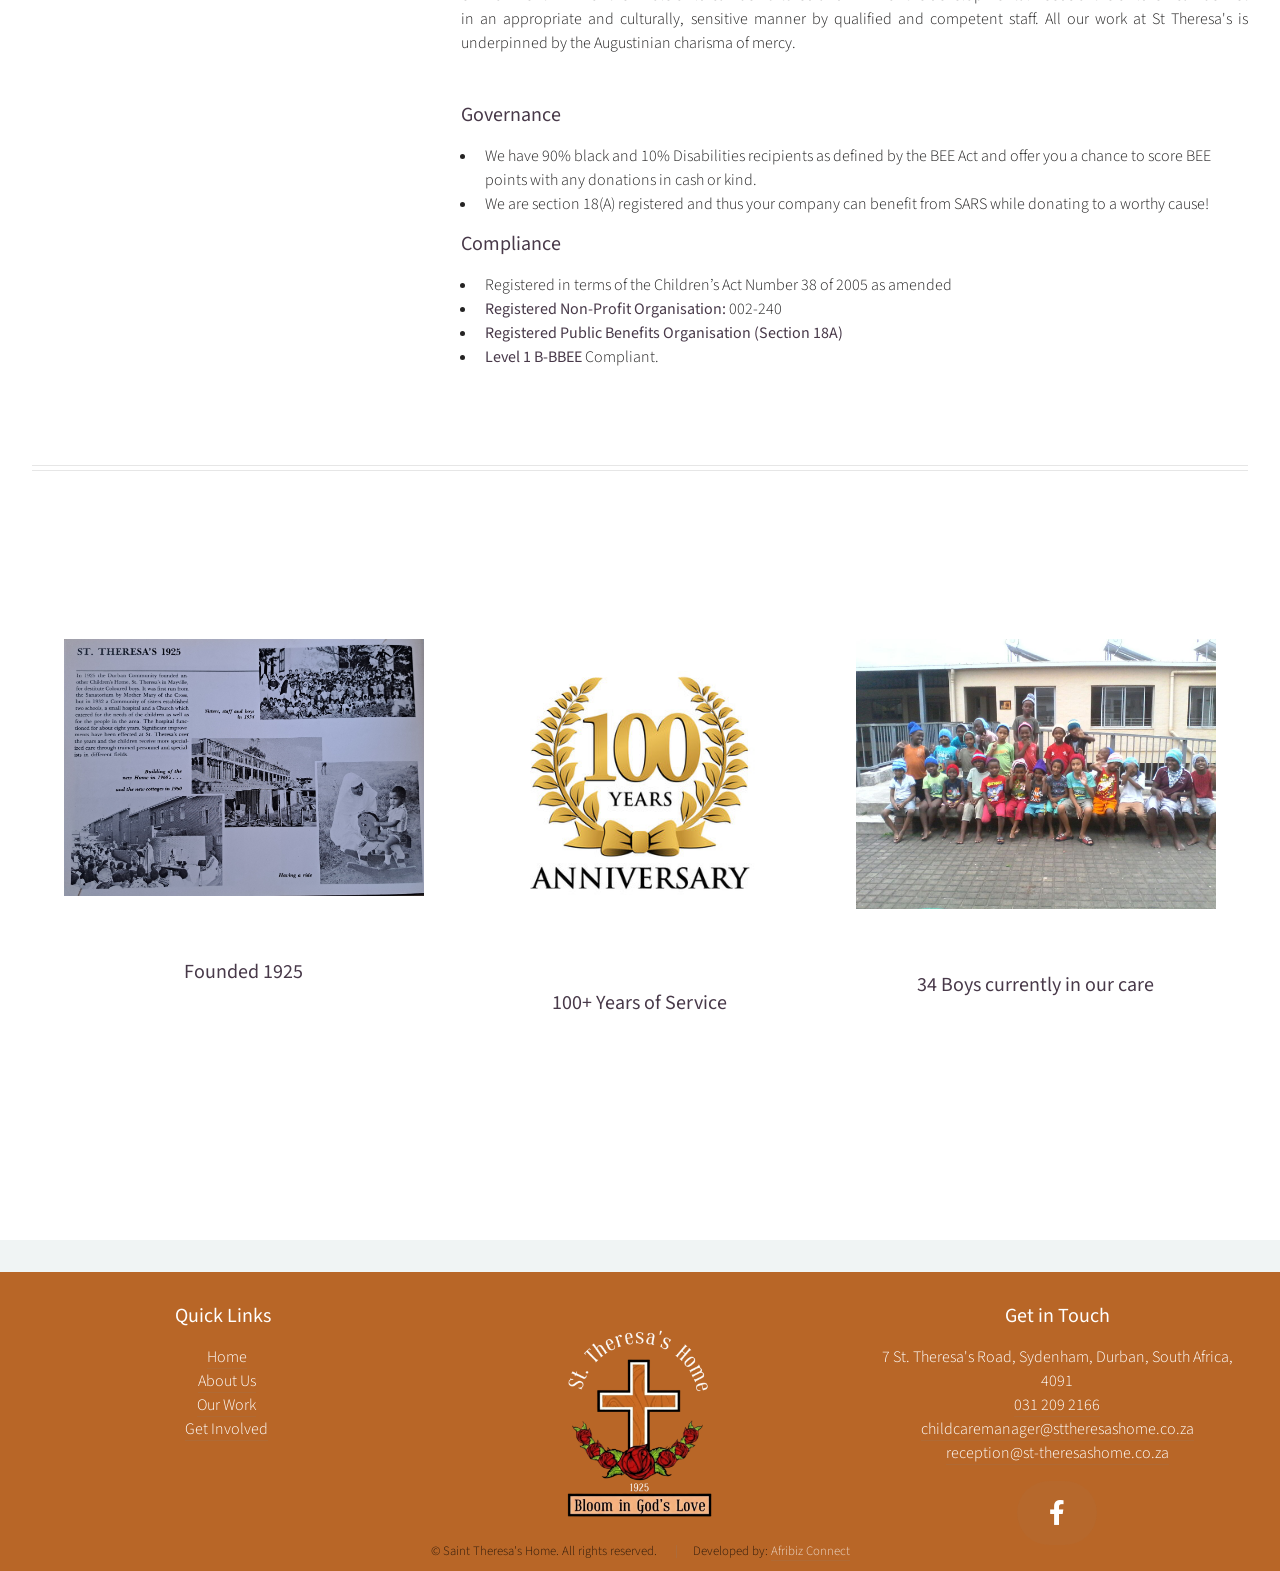
==== commit 2dccdeb4: "Updated footer css and layout globally. Added logo to footer." ====
--- a/aboutUs.html
+++ b/aboutUs.html
@@ -193,7 +193,7 @@
 				<div class="container">
 					<div class="row">
 						<!-- Left: Navigation -->
-						<div class="col-6">
+						<div class="col-4 col-12-mobile">
 							<section class="contact">
 								<header>
 									<h3>Quick Links</h3>
@@ -209,28 +209,26 @@
 							</section>
 						</div>
 
+						<!-- Middle: Logo -->
+						<div class="col-4 col-12-mobile footer-logo-col">
+							<img src="images/logo2.png" alt="St Theresa's Home Logo" class="footerImg" />
+						</div>
+
 						<!-- Right: Contact Details -->
-						<div class="col-6">
+						<div class="col-4 col-12-mobile">
 							<section class="contact">
 								<header>
 									<h3>Get in Touch</h3>
 								</header>
 								<p>
 									7 St. Theresa's Road, Sydenham, Durban, South Africa, 4091<br />
-									<a href="tel:+27312092166"> 031 209 2166</a><br />
-									<a href="mailto:childcaremanager@sttheresashome.co.za">
-										childcaremanager@sttheresashome.co.za
-									</a><br />
-									<a href="mailto:childcaremanager@sttheresashome.co.za">
-										reception@st-theresashome.co.za
-									</a><br />
+									<a href="tel:+27312092166">031 209 2166</a><br />
+									<a href="mailto:childcaremanager@sttheresashome.co.za">childcaremanager@sttheresashome.co.za</a><br />
+									<a href="mailto:reception@st-theresashome.co.za">reception@st-theresashome.co.za</a>
 								</p>
 								<ul class="icons">
 									<li>
-										<a
-											href="https://www.facebook.com/SaintTheresasHome/"
-											class="icon brands fa-facebook-f"
-										>
+										<a href="https://www.facebook.com/SaintTheresasHome/" class="icon brands fa-facebook-f">
 											<span class="label">Facebook</span>
 										</a>
 									</li>
--- a/assets/css/main.css
+++ b/assets/css/main.css
@@ -1932,6 +1932,11 @@
 	width: auto;
 }
 
+.homeImg {
+    width: 20em;
+    max-width: 100%;
+}
+
 /* List */
 
 ul {
@@ -2612,8 +2617,8 @@
 #footer {
 	position: relative;
 	overflow: hidden;
-	padding: 6em 0 6em 0;
-	background: #2b252c;
+	padding: 2em 0 0 0;
+	background: #B86627;
 	color: #fff;
 }
 
@@ -2641,28 +2646,41 @@
 
 #footer .contact p {
 	text-align: center;
-	margin: 0 0 3em 0;
+	margin: 0 0 1em 0;
 }
 
 #footer .copyright {
 	text-align: center;
-	color: rgba(128, 128, 128, 0.75);
+	color: rgba(0, 0, 0, 0.75);
 	font-size: 0.8em;
 	cursor: default;
 }
 
 #footer .copyright a {
-	color: rgba(128, 128, 128, 0.75);
+	color: rgba(255, 255, 255, 0.75);
 }
 
 #footer .copyright a:hover {
-	color: rgba(212, 212, 212, 0.85);
+	color: rgba(9, 1, 133, 0.85);
 }
 
 .footerMenu{
 	list-style: none; 
 	padding: 0; 
 	margin: 0;
+}
+
+
+.footerImg {
+    width: 14rem;
+    max-width: 100%;
+    display: block;
+}
+
+.footer-logo-col {
+    display: flex;
+    align-items: center;
+    justify-content: center;
 }
 /* Carousel */
 
